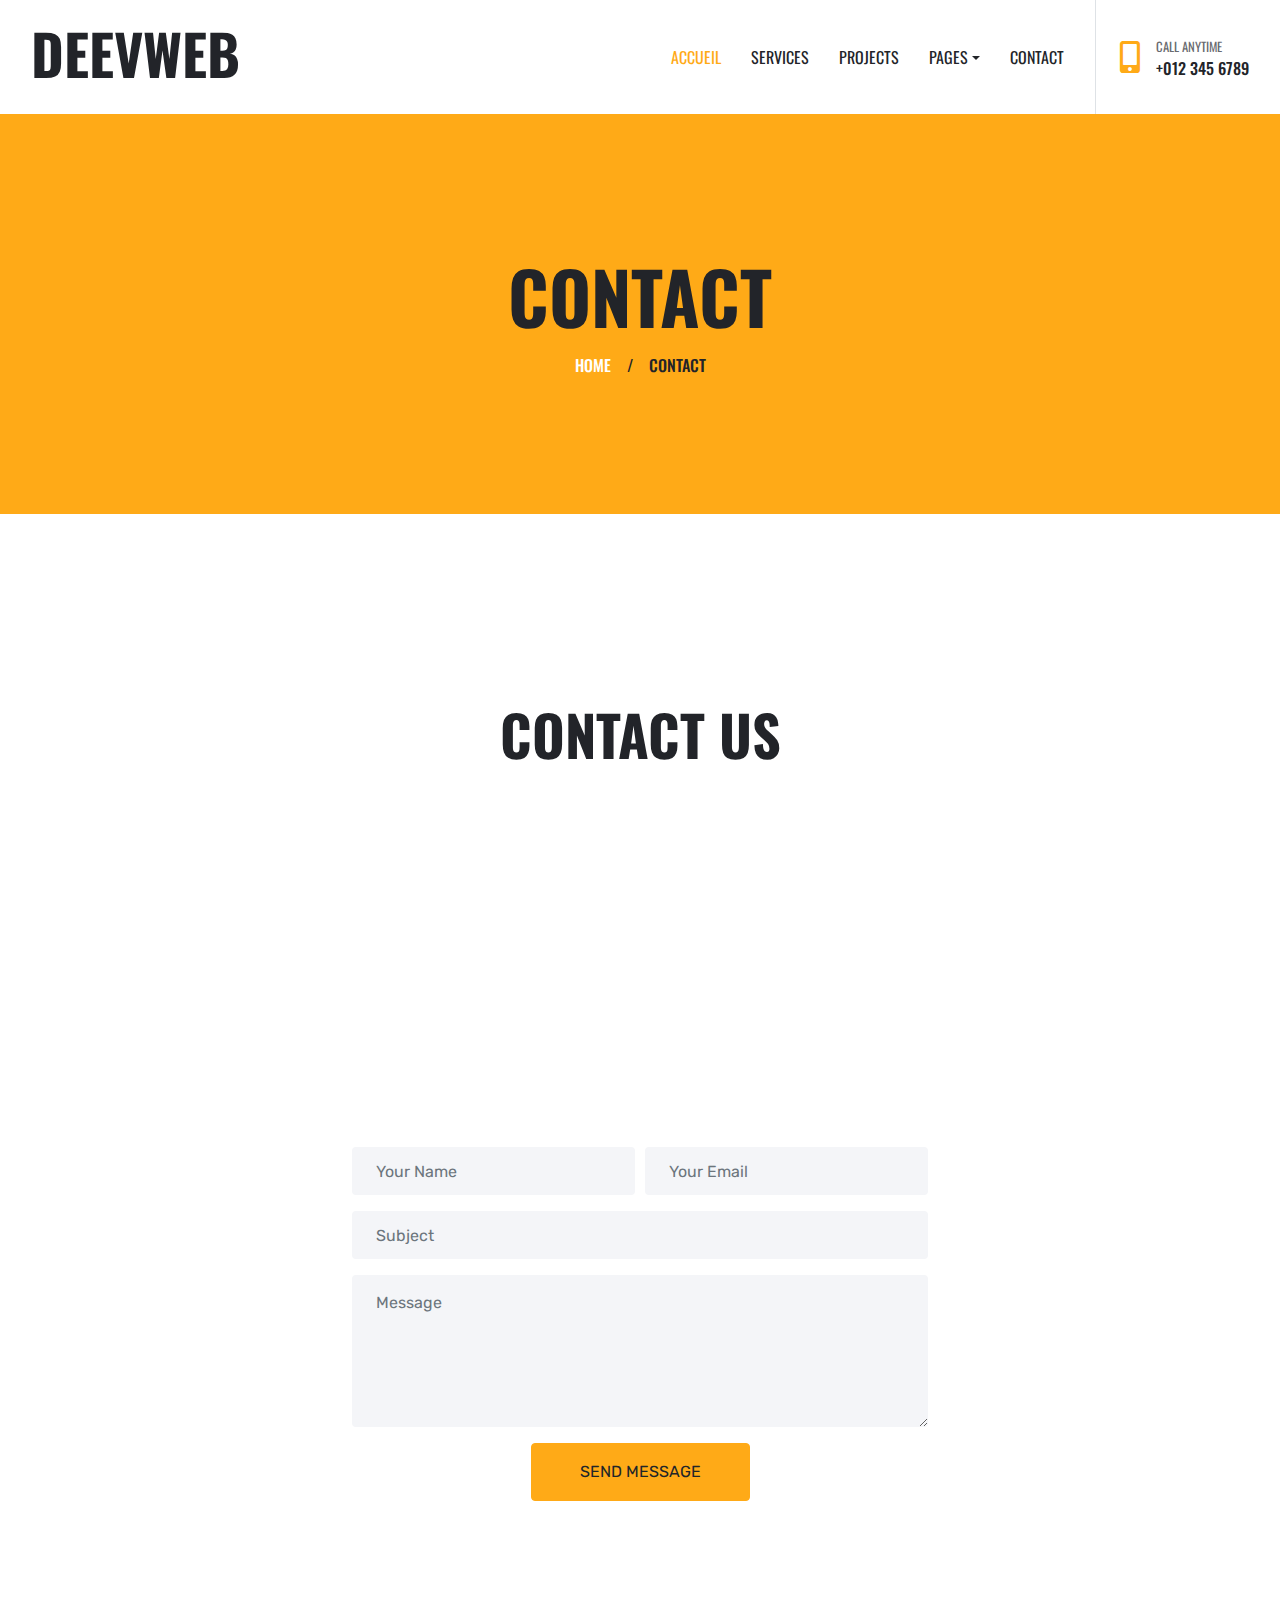
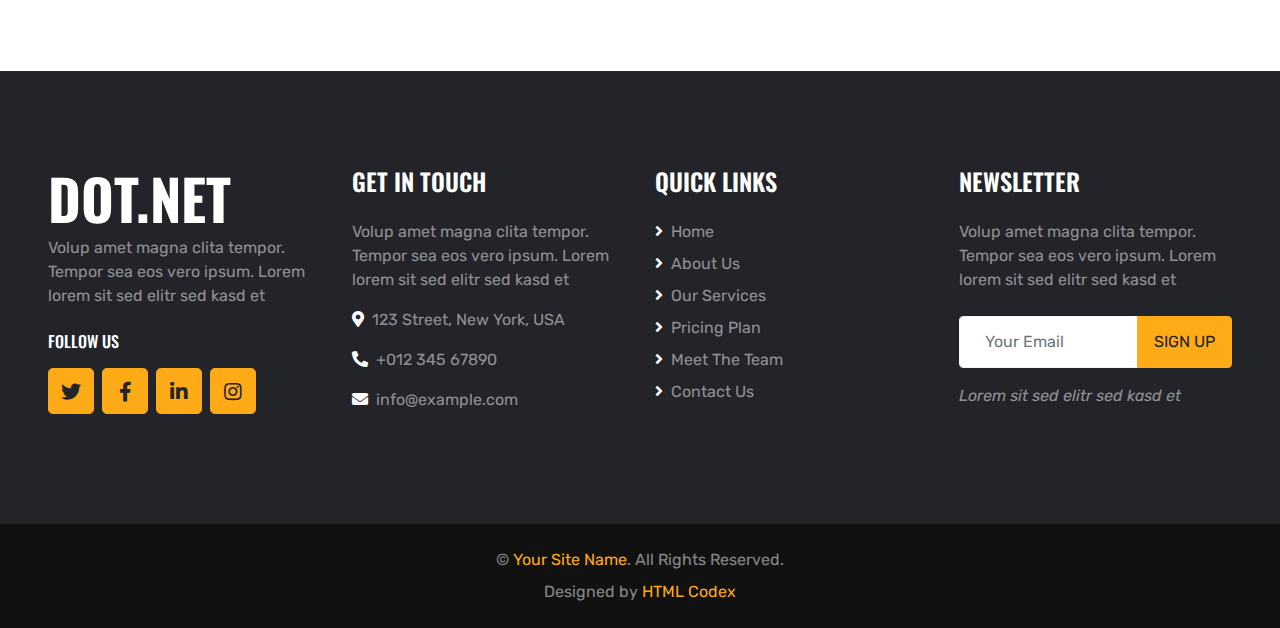
==== contact.html @ 38642a0d "first commit" ====
<!DOCTYPE html>
<html lang="en">

<head>
    <meta charset="utf-8">
    <title>DOT.NET - Digital Agency Website Template</title>
    <meta content="width=device-width, initial-scale=1.0" name="viewport">
    <meta content="Free HTML Templates" name="keywords">
    <meta content="Free HTML Templates" name="description">

    <!-- Favicon -->
    <link href="img/favicon.ico" rel="icon">

    <!-- Google Web Fonts -->
    <link rel="preconnect" href="https://fonts.gstatic.com">
    <link href="https://fonts.googleapis.com/css2?family=Oswald:wght@400;500;600;700&family=Rubik&display=swap" rel="stylesheet"> 

    <!-- Font Awesome -->
    <link href="https://cdnjs.cloudflare.com/ajax/libs/font-awesome/5.15.0/css/all.min.css" rel="stylesheet">

    <!-- Libraries Stylesheet -->
    <link href="lib/owlcarousel/assets/owl.carousel.min.css" rel="stylesheet">
    <link href="lib/lightbox/css/lightbox.min.css" rel="stylesheet">

    <!-- Customized Bootstrap Stylesheet -->
    <link href="css/style.css" rel="stylesheet">
</head>

<body>
    <!-- Navbar Start -->
    <div class="container-fluid bg-white position-relative">
        <nav class="navbar navbar-expand-lg bg-white navbar-light py-3 py-lg-0">
            <a href="index.html" class="navbar-brand text-secondary">
                <h1 class="display-4 text-uppercase">DEEVWEB</h1>
            </a>
            <button type="button" class="navbar-toggler" data-toggle="collapse" data-target="#navbarCollapse">
                <span class="navbar-toggler-icon"></span>
            </button>
            <div class="collapse navbar-collapse" id="navbarCollapse">
                <div class="navbar-nav ml-auto py-0 pr-3 border-right">
                    <a href="index.html" class="nav-item nav-link active">accueil</a>
                    <a href="service.html" class="nav-item nav-link">Services</a>
                    <a href="project.html" class="nav-item nav-link">Projects</a>
                    <div class="nav-item dropdown">
                        <a href="#" class="nav-link dropdown-toggle" data-toggle="dropdown">Pages</a>
                        <div class="dropdown-menu rounded-0 m-0">
                            <a href="team.html" class="dropdown-item">Meat The Team</a>
                            <a href="testimonial.html" class="dropdown-item">Testimonial</a>
                        </div>
                    </div>
                    <a href="contact.html" class="nav-item nav-link">Contact</a>
                </div>
                <div class="d-none d-lg-flex align-items-center pl-4">
                    <i class="fa fa-2x fa-mobile-alt text-primary mr-3"></i>
                    <div>
                        <h6 class="text-body text-uppercase mb-1"><small>Call Anytime</small></h6>
                        <h6 class="m-0">+012 345 6789</h6>
                    </div>
                </div>
            </div>
        </nav>
    </div>
    <!-- Navbar End -->


    <!-- Page Header Start -->
    <div class="page-header container-fluid bg-primary d-flex flex-column align-items-center justify-content-center">
        <h1 class="display-3 text-uppercase mb-3">Contact</h1>
        <div class="d-inline-flex text-white">
            <h6 class="text-uppercase m-0"><a class="text-white" href="">Home</a></h6>
            <h6 class="m-0 px-3">/</h6>
            <h6 class="text-uppercase m-0">Contact</h6>
        </div>
    </div>
    <!-- Page Header Start -->


    <!-- Contact Start -->
    <div class="container-fluid py-5 px-0">
        <h1 class="display-4 text-uppercase text-center mt-5 mb-5">Contact Us</h1>
        <div class="row mx-0">
            <div class="col-12 px-0" style="height: 500px;">
                <div class="position-relative h-100">
                    <iframe class="position-relative w-100 h-100"
                        src="https://www.google.com/maps/embed?pb=!1m18!1m12!1m3!1d3001156.4288297426!2d-78.01371936852176!3d42.72876761954724!2m3!1f0!2f0!3f0!3m2!1i1024!2i768!4f13.1!3m3!1m2!1s0x4ccc4bf0f123a5a9%3A0xddcfc6c1de189567!2sNew%20York%2C%20USA!5e0!3m2!1sen!2sbd!4v1603794290143!5m2!1sen!2sbd"
                        frameborder="0" style="border:0;" allowfullscreen="" aria-hidden="false"
                        tabindex="0"></iframe>
                </div>
            </div>
        </div>
        <div class="row mx-0 justify-content-center" style="margin-top: -200px;">
            <div class="col-lg-6 col-md-8 col-sm-10 px-0">
                <div class="contact-form bg-white rounded p-5">
                    <div id="success"></div>
                    <form name="sentMessage" id="contactForm" novalidate="novalidate">
                        <div class="form-row">
                            <div class="col-md-6">
                                <div class="control-group">
                                    <input type="text" class="form-control bg-light border-0 p-4" id="name" placeholder="Your Name" required="required" data-validation-required-message="Please enter your name" />
                                    <p class="help-block text-danger"></p>
                                </div>
                            </div>
                            <div class="col-md-6">
                                <div class="control-group">
                                    <input type="email" class="form-control bg-light border-0 p-4" id="email" placeholder="Your Email" required="required" data-validation-required-message="Please enter your email" />
                                    <p class="help-block text-danger"></p>
                                </div>
                            </div>
                        </div>
                        <div class="control-group">
                            <input type="text" class="form-control bg-light border-0 p-4" id="subject" placeholder="Subject" required="required" data-validation-required-message="Please enter a subject" />
                            <p class="help-block text-danger"></p>
                        </div>
                        <div class="control-group">
                            <textarea class="form-control bg-light border-0 py-3 px-4" rows="5" id="message" placeholder="Message" required="required" data-validation-required-message="Please enter your message"></textarea>
                            <p class="help-block text-danger"></p>
                        </div>
                        <div class="text-center">
                            <button class="btn btn-primary text-uppercase py-3 px-5" type="submit" id="sendMessageButton">Send Message</button>
                        </div>
                    </form>
                </div>
            </div>
        </div>
    </div>
    <!-- Contact End -->


    <!-- Footer Start -->
    <div class="container-fluid bg-dark text-white-50 py-5 px-sm-3 px-md-5" style="margin-top: 90px;">
        <div class="row pt-5">
            <div class="col-lg-3 col-md-6 mb-5">
                <a href="index.html" class="navbar-brand">
                    <h1 class="m-0 mt-n2 text-white display-4">DOT.NET</h1>
                </a>
                <p>Volup amet magna clita tempor. Tempor sea eos vero ipsum. Lorem lorem sit sed elitr sed kasd et</p>
                <h6 class="text-uppercase text-white py-2">Follow Us</h6>
                <div class="d-flex justify-content-start">
                    <a class="btn btn-lg btn-primary btn-lg-square mr-2" href="#"><i class="fab fa-twitter"></i></a>
                    <a class="btn btn-lg btn-primary btn-lg-square mr-2" href="#"><i class="fab fa-facebook-f"></i></a>
                    <a class="btn btn-lg btn-primary btn-lg-square mr-2" href="#"><i class="fab fa-linkedin-in"></i></a>
                    <a class="btn btn-lg btn-primary btn-lg-square" href="#"><i class="fab fa-instagram"></i></a>
                </div>
            </div>
            <div class="col-lg-3 col-md-6 mb-5">
                <h4 class="text-uppercase text-white mb-4">Get In Touch</h4>
                <p>Volup amet magna clita tempor. Tempor sea eos vero ipsum. Lorem lorem sit sed elitr sed kasd et</p>
                <p><i class="fa fa-map-marker-alt text-white mr-2"></i>123 Street, New York, USA</p>
                <p><i class="fa fa-phone-alt text-white mr-2"></i>+012 345 67890</p>
                <p><i class="fa fa-envelope text-white mr-2"></i>info@example.com</p>
            </div>
            <div class="col-lg-3 col-md-6 mb-5">
                <h4 class="text-uppercase text-white mb-4">Quick Links</h4>
                <div class="d-flex flex-column justify-content-start">
                    <a class="text-white-50 mb-2" href="#"><i class="fa fa-angle-right text-white mr-2"></i>Home</a>
                    <a class="text-white-50 mb-2" href="#"><i class="fa fa-angle-right text-white mr-2"></i>About Us</a>
                    <a class="text-white-50 mb-2" href="#"><i class="fa fa-angle-right text-white mr-2"></i>Our Services</a>
                    <a class="text-white-50 mb-2" href="#"><i class="fa fa-angle-right text-white mr-2"></i>Pricing Plan</a>
                    <a class="text-white-50 mb-2" href="#"><i class="fa fa-angle-right text-white mr-2"></i>Meet The Team</a>
                    <a class="text-white-50" href="#"><i class="fa fa-angle-right text-white mr-2"></i>Contact Us</a>
                </div>
            </div>
            <div class="col-lg-3 col-md-6 mb-5">
                <h4 class="text-uppercase text-white mb-4">Newsletter</h4>
                <p class="mb-4">Volup amet magna clita tempor. Tempor sea eos vero ipsum. Lorem lorem sit sed elitr sed kasd et</p>
                <div class="w-100 mb-3">
                    <div class="input-group">
                        <input type="text" class="form-control border-light" style="padding: 25px;" placeholder="Your Email">
                        <div class="input-group-append">
                            <button class="btn btn-primary text-uppercase px-3">Sign Up</button>
                        </div>
                    </div>
                </div>
                <i>Lorem sit sed elitr sed kasd et</i>
            </div>
        </div>
    </div>
    <div class="container-fluid py-4 px-sm-3 px-md-5" style="background: #111111;">
        <p class="mb-2 text-center text-white-50">&copy; <a href="#">Your Site Name</a>. All Rights Reserved.</p>
        <p class="m-0 text-center text-white-50">Designed by <a href="https://htmlcodex.com">HTML Codex</a></p>
    </div>
    <!-- Footer End -->


    <!-- Back to Top -->
    <a href="#" class="btn btn-lg btn-primary btn-lg-square back-to-top"><i class="fa fa-angle-up"></i></a>


    <!-- JavaScript Libraries -->
    <script src="https://code.jquery.com/jquery-3.4.1.min.js"></script>
    <script src="https://stackpath.bootstrapcdn.com/bootstrap/4.4.1/js/bootstrap.bundle.min.js"></script>
    <script src="lib/easing/easing.min.js"></script>
    <script src="lib/waypoints/waypoints.min.js"></script>
    <script src="lib/owlcarousel/owl.carousel.min.js"></script>
    <script src="lib/isotope/isotope.pkgd.min.js"></script>
    <script src="lib/lightbox/js/lightbox.min.js"></script>

    <!-- Contact Javascript File -->
    <script src="mail/jqBootstrapValidation.min.js"></script>
    <script src="mail/contact.js"></script>

    <!-- Template Javascript -->
    <script src="js/main.js"></script>
</body>

</html>
---- css/style.css ----
/******* Bootstrap Theming ********/
/*!
 * Bootstrap v4.5.3 (https://getbootstrap.com/)
 * Copyright 2011-2020 The Bootstrap Authors
 * Copyright 2011-2020 Twitter, Inc.
 * Licensed under MIT (https://github.com/twbs/bootstrap/blob/main/LICENSE)
 */
:root {
  --blue: #007bff;
  --indigo: #6610f2;
  --purple: #6f42c1;
  --pink: #e83e8c;
  --red: #dc3545;
  --orange: #fd7e14;
  --yellow: #ffc107;
  --green: #28a745;
  --teal: #20c997;
  --cyan: #17a2b8;
  --white: #fff;
  --gray: #6c757d;
  --gray-dark: #343a40;
  --primary: #FFAA17;
  --secondary: #BDBDBF;
  --success: #28a745;
  --info: #17a2b8;
  --warning: #ffc107;
  --danger: #dc3545;
  --light: #F4F5F8;
  --dark: #222429;
  --breakpoint-xs: 0;
  --breakpoint-sm: 576px;
  --breakpoint-md: 768px;
  --breakpoint-lg: 992px;
  --breakpoint-xl: 1200px;
  --font-family-sans-serif: "Rubik", sans-serif;
  --font-family-monospace: SFMono-Regular, Menlo, Monaco, Consolas, "Liberation Mono", "Courier New", monospace;
}

*,
*::before,
*::after {
  box-sizing: border-box;
}

html {
  font-family: sans-serif;
  line-height: 1.15;
  -webkit-text-size-adjust: 100%;
  -webkit-tap-highlight-color: rgba(0, 0, 0, 0);
}

article, aside, figcaption, figure, footer, header, hgroup, main, nav, section {
  display: block;
}

body {
  margin: 0;
  font-family: "Rubik", sans-serif;
  font-size: 1rem;
  font-weight: 400;
  line-height: 1.5;
  color: #686A6F;
  text-align: left;
  background-color: #fff;
}

[tabindex="-1"]:focus:not(:focus-visible) {
  outline: 0 !important;
}

hr {
  box-sizing: content-box;
  height: 0;
  overflow: visible;
}

h1, h2, h3, h4, h5, h6 {
  margin-top: 0;
  margin-bottom: 0.5rem;
}

p {
  margin-top: 0;
  margin-bottom: 1rem;
}

abbr[title],
abbr[data-original-title] {
  text-decoration: underline;
  text-decoration: underline dotted;
  cursor: help;
  border-bottom: 0;
  text-decoration-skip-ink: none;
}

address {
  margin-bottom: 1rem;
  font-style: normal;
  line-height: inherit;
}

ol,
ul,
dl {
  margin-top: 0;
  margin-bottom: 1rem;
}

ol ol,
ul ul,
ol ul,
ul ol {
  margin-bottom: 0;
}

dt {
  font-weight: 700;
}

dd {
  margin-bottom: .5rem;
  margin-left: 0;
}

blockquote {
  margin: 0 0 1rem;
}

b,
strong {
  font-weight: bolder;
}

small {
  font-size: 80%;
}

sub,
sup {
  position: relative;
  font-size: 75%;
  line-height: 0;
  vertical-align: baseline;
}

sub {
  bottom: -.25em;
}

sup {
  top: -.5em;
}

a {
  color: #FFAA17;
  text-decoration: none;
  background-color: transparent;
}

a:hover {
  color: #ca8000;
  text-decoration: underline;
}

a:not([href]):not([class]) {
  color: inherit;
  text-decoration: none;
}

a:not([href]):not([class]):hover {
  color: inherit;
  text-decoration: none;
}

pre,
code,
kbd,
samp {
  font-family: SFMono-Regular, Menlo, Monaco, Consolas, "Liberation Mono", "Courier New", monospace;
  font-size: 1em;
}

pre {
  margin-top: 0;
  margin-bottom: 1rem;
  overflow: auto;
  -ms-overflow-style: scrollbar;
}

figure {
  margin: 0 0 1rem;
}

img {
  vertical-align: middle;
  border-style: none;
}

svg {
  overflow: hidden;
  vertical-align: middle;
}

table {
  border-collapse: collapse;
}

caption {
  padding-top: 0.75rem;
  padding-bottom: 0.75rem;
  color: #6c757d;
  text-align: left;
  caption-side: bottom;
}

th {
  text-align: inherit;
  text-align: -webkit-match-parent;
}

label {
  display: inline-block;
  margin-bottom: 0.5rem;
}

button {
  border-radius: 0;
}

button:focus {
  outline: 1px dotted;
  outline: 5px auto -webkit-focus-ring-color;
}

input,
button,
select,
optgroup,
textarea {
  margin: 0;
  font-family: inherit;
  font-size: inherit;
  line-height: inherit;
}

button,
input {
  overflow: visible;
}

button,
select {
  text-transform: none;
}

[role="button"] {
  cursor: pointer;
}

select {
  word-wrap: normal;
}

button,
[type="button"],
[type="reset"],
[type="submit"] {
  -webkit-appearance: button;
}

button:not(:disabled),
[type="button"]:not(:disabled),
[type="reset"]:not(:disabled),
[type="submit"]:not(:disabled) {
  cursor: pointer;
}

button::-moz-focus-inner,
[type="button"]::-moz-focus-inner,
[type="reset"]::-moz-focus-inner,
[type="submit"]::-moz-focus-inner {
  padding: 0;
  border-style: none;
}

input[type="radio"],
input[type="checkbox"] {
  box-sizing: border-box;
  padding: 0;
}

textarea {
  overflow: auto;
  resize: vertical;
}

fieldset {
  min-width: 0;
  padding: 0;
  margin: 0;
  border: 0;
}

legend {
  display: block;
  width: 100%;
  max-width: 100%;
  padding: 0;
  margin-bottom: .5rem;
  font-size: 1.5rem;
  line-height: inherit;
  color: inherit;
  white-space: normal;
}

@media (max-width: 1200px) {
  legend {
    font-size: calc(1.275rem + 0.3vw) ;
  }
}

progress {
  vertical-align: baseline;
}

[type="number"]::-webkit-inner-spin-button,
[type="number"]::-webkit-outer-spin-button {
  height: auto;
}

[type="search"] {
  outline-offset: -2px;
  -webkit-appearance: none;
}

[type="search"]::-webkit-search-decoration {
  -webkit-appearance: none;
}

::-webkit-file-upload-button {
  font: inherit;
  -webkit-appearance: button;
}

output {
  display: inline-block;
}

summary {
  display: list-item;
  cursor: pointer;
}

template {
  display: none;
}

[hidden] {
  display: none !important;
}

h1, h2, h3, h4, h5, h6,
.h1, .h2, .h3, .h4, .h5, .h6 {
  margin-bottom: 0.5rem;
  font-family: "Oswald", sans-serif;
  font-weight: 500;
  line-height: 1.2;
  color: #222429;
}

h1, .h1 {
  font-size: 2.5rem;
}

@media (max-width: 1200px) {
  h1, .h1 {
    font-size: calc(1.375rem + 1.5vw) ;
  }
}

h2, .h2 {
  font-size: 2rem;
}

@media (max-width: 1200px) {
  h2, .h2 {
    font-size: calc(1.325rem + 0.9vw) ;
  }
}

h3, .h3 {
  font-size: 1.75rem;
}

@media (max-width: 1200px) {
  h3, .h3 {
    font-size: calc(1.3rem + 0.6vw) ;
  }
}

h4, .h4 {
  font-size: 1.5rem;
}

@media (max-width: 1200px) {
  h4, .h4 {
    font-size: calc(1.275rem + 0.3vw) ;
  }
}

h5, .h5 {
  font-size: 1.25rem;
}

h6, .h6 {
  font-size: 1rem;
}

.lead {
  font-size: 1.25rem;
  font-weight: 300;
}

.display-1 {
  font-size: 6rem;
  font-weight: 300;
  line-height: 1.2;
}

@media (max-width: 1200px) {
  .display-1 {
    font-size: calc(1.725rem + 5.7vw) ;
  }
}

.display-2 {
  font-size: 5.5rem;
  font-weight: 300;
  line-height: 1.2;
}

@media (max-width: 1200px) {
  .display-2 {
    font-size: calc(1.675rem + 5.1vw) ;
  }
}

.display-3 {
  font-size: 4.5rem;
  font-weight: 300;
  line-height: 1.2;
}

@media (max-width: 1200px) {
  .display-3 {
    font-size: calc(1.575rem + 3.9vw) ;
  }
}

.display-4 {
  font-size: 3.5rem;
  font-weight: 300;
  line-height: 1.2;
}

@media (max-width: 1200px) {
  .display-4 {
    font-size: calc(1.475rem + 2.7vw) ;
  }
}

hr {
  margin-top: 1rem;
  margin-bottom: 1rem;
  border: 0;
  border-top: 1px solid rgba(0, 0, 0, 0.1);
}

small,
.small {
  font-size: 80%;
  font-weight: 400;
}

mark,
.mark {
  padding: 0.2em;
  background-color: #fcf8e3;
}

.list-unstyled {
  padding-left: 0;
  list-style: none;
}

.list-inline {
  padding-left: 0;
  list-style: none;
}

.list-inline-item {
  display: inline-block;
}

.list-inline-item:not(:last-child) {
  margin-right: 0.5rem;
}

.initialism {
  font-size: 90%;
  text-transform: uppercase;
}

.blockquote {
  margin-bottom: 1rem;
  font-size: 1.25rem;
}

.blockquote-footer {
  display: block;
  font-size: 80%;
  color: #6c757d;
}

.blockquote-footer::before {
  content: "\2014\00A0";
}

.img-fluid {
  max-width: 100%;
  height: auto;
}

.img-thumbnail {
  padding: 0.25rem;
  background-color: #fff;
  border: 1px solid #dee2e6;
  border-radius: 0.25rem;
  max-width: 100%;
  height: auto;
}

.figure {
  display: inline-block;
}

.figure-img {
  margin-bottom: 0.5rem;
  line-height: 1;
}

.figure-caption {
  font-size: 90%;
  color: #6c757d;
}

code {
  font-size: 87.5%;
  color: #e83e8c;
  word-wrap: break-word;
}

a > code {
  color: inherit;
}

kbd {
  padding: 0.2rem 0.4rem;
  font-size: 87.5%;
  color: #fff;
  background-color: #212529;
  border-radius: 0.2rem;
}

kbd kbd {
  padding: 0;
  font-size: 100%;
  font-weight: 700;
}

pre {
  display: block;
  font-size: 87.5%;
  color: #212529;
}

pre code {
  font-size: inherit;
  color: inherit;
  word-break: normal;
}

.pre-scrollable {
  max-height: 340px;
  overflow-y: scroll;
}

.container,
.container-fluid,
.container-sm,
.container-md,
.container-lg,
.container-xl {
  width: 100%;
  padding-right: 15px;
  padding-left: 15px;
  margin-right: auto;
  margin-left: auto;
}

@media (min-width: 576px) {
  .container, .container-sm {
    max-width: 540px;
  }
}

@media (min-width: 768px) {
  .container, .container-sm, .container-md {
    max-width: 720px;
  }
}

@media (min-width: 992px) {
  .container, .container-sm, .container-md, .container-lg {
    max-width: 960px;
  }
}

@media (min-width: 1200px) {
  .container, .container-sm, .container-md, .container-lg, .container-xl {
    max-width: 1140px;
  }
}

.row {
  display: flex;
  flex-wrap: wrap;
  justify-content: space-around;
  margin-right: -15px;
  margin-left: -15px;
}

.no-gutters {
  margin-right: 0;
  margin-left: 0;
}

.no-gutters > .col,
.no-gutters > [class*="col-"] {
  padding-right: 0;
  padding-left: 0;
}

.col-1, .col-2, .col-3, .col-4, .col-5, .col-6, .col-7, .col-8, .col-9, .col-10, .col-11, .col-12, .col,
.col-auto, .col-sm-1, .col-sm-2, .col-sm-3, .col-sm-4, .col-sm-5, .col-sm-6, .col-sm-7, .col-sm-8, .col-sm-9, .col-sm-10, .col-sm-11, .col-sm-12, .col-sm,
.col-sm-auto, .col-md-1, .col-md-2, .col-md-3, .col-md-4, .col-md-5, .col-md-6, .col-md-7, .col-md-8, .col-md-9, .col-md-10, .col-md-11, .col-md-12, .col-md,
.col-md-auto, .col-lg-1, .col-lg-2, .col-lg-3, .col-lg-4, .col-lg-5, .col-lg-6, .col-lg-7, .col-lg-8, .col-lg-9, .col-lg-10, .col-lg-11, .col-lg-12, .col-lg,
.col-lg-auto, .col-xl-1, .col-xl-2, .col-xl-3, .col-xl-4, .col-xl-5, .col-xl-6, .col-xl-7, .col-xl-8, .col-xl-9, .col-xl-10, .col-xl-11, .col-xl-12, .col-xl,
.col-xl-auto {
  position: relative;
  width: 100%;
  padding-right: 15px;
  padding-left: 15px;
}

.col {
  flex-basis: 0;
  flex-grow: 1;
  max-width: 100%;
}

.row-cols-1 > * {
  flex: 0 0 100%;
  max-width: 100%;
}

.row-cols-2 > * {
  flex: 0 0 50%;
  max-width: 50%;
}

.row-cols-3 > * {
  flex: 0 0 33.33333%;
  max-width: 33.33333%;
}

.row-cols-4 > * {
  flex: 0 0 25%;
  max-width: 25%;
}

.row-cols-5 > * {
  flex: 0 0 20%;
  max-width: 20%;
}

.row-cols-6 > * {
  flex: 0 0 16.66667%;
  max-width: 16.66667%;
}

.col-auto {
  flex: 0 0 auto;
  width: auto;
  max-width: 100%;
}

.col-1 {
  flex: 0 0 8.33333%;
  max-width: 8.33333%;
}

.col-2 {
  flex: 0 0 16.66667%;
  max-width: 16.66667%;
}

.col-3 {
  flex: 0 0 25%;
  max-width: 25%;
}

.col-4 {
  flex: 0 0 33.33333%;
  max-width: 33.33333%;
}

.col-5 {
  flex: 0 0 41.66667%;
  max-width: 41.66667%;
}

.col-6 {
  flex: 0 0 50%;
  max-width: 50%;
}

.col-7 {
  flex: 0 0 58.33333%;
  max-width: 58.33333%;
}

.col-8 {
  flex: 0 0 66.66667%;
  max-width: 66.66667%;
}

.col-9 {
  flex: 0 0 75%;
  max-width: 75%;
}

.col-10 {
  flex: 0 0 83.33333%;
  max-width: 83.33333%;
}

.col-11 {
  flex: 0 0 91.66667%;
  max-width: 91.66667%;
}

.col-12 {
  flex: 0 0 100%;
  max-width: 100%;
}

.order-first {
  order: -1;
}

.order-last {
  order: 13;
}

.order-0 {
  order: 0;
}

.order-1 {
  order: 1;
}

.order-2 {
  order: 2;
}

.order-3 {
  order: 3;
}

.order-4 {
  order: 4;
}

.order-5 {
  order: 5;
}

.order-6 {
  order: 6;
}

.order-7 {
  order: 7;
}

.order-8 {
  order: 8;
}

.order-9 {
  order: 9;
}

.order-10 {
  order: 10;
}

.order-11 {
  order: 11;
}

.order-12 {
  order: 12;
}

.offset-1 {
  margin-left: 8.33333%;
}

.offset-2 {
  margin-left: 16.66667%;
}

.offset-3 {
  margin-left: 25%;
}

.offset-4 {
  margin-left: 33.33333%;
}

.offset-5 {
  margin-left: 41.66667%;
}

.offset-6 {
  margin-left: 50%;
}

.offset-7 {
  margin-left: 58.33333%;
}

.offset-8 {
  margin-left: 66.66667%;
}

.offset-9 {
  margin-left: 75%;
}

.offset-10 {
  margin-left: 83.33333%;
}

.offset-11 {
  margin-left: 91.66667%;
}

@media (min-width: 576px) {
  .col-sm {
    flex-basis: 0;
    flex-grow: 1;
    max-width: 100%;
  }
  .row-cols-sm-1 > * {
    flex: 0 0 100%;
    max-width: 100%;
  }
  .row-cols-sm-2 > * {
    flex: 0 0 50%;
    max-width: 50%;
  }
  .row-cols-sm-3 > * {
    flex: 0 0 33.33333%;
    max-width: 33.33333%;
  }
  .row-cols-sm-4 > * {
    flex: 0 0 25%;
    max-width: 25%;
  }
  .row-cols-sm-5 > * {
    flex: 0 0 20%;
    max-width: 20%;
  }
  .row-cols-sm-6 > * {
    flex: 0 0 16.66667%;
    max-width: 16.66667%;
  }
  .col-sm-auto {
    flex: 0 0 auto;
    width: auto;
    max-width: 100%;
  }
  .col-sm-1 {
    flex: 0 0 8.33333%;
    max-width: 8.33333%;
  }
  .col-sm-2 {
    flex: 0 0 16.66667%;
    max-width: 16.66667%;
  }
  .col-sm-3 {
    flex: 0 0 25%;
    max-width: 25%;
  }
  .col-sm-4 {
    flex: 0 0 33.33333%;
    max-width: 33.33333%;
  }
  .col-sm-5 {
    flex: 0 0 41.66667%;
    max-width: 41.66667%;
  }
  .col-sm-6 {
    flex: 0 0 50%;
    max-width: 50%;
  }
  .col-sm-7 {
    flex: 0 0 58.33333%;
    max-width: 58.33333%;
  }
  .col-sm-8 {
    flex: 0 0 66.66667%;
    max-width: 66.66667%;
  }
  .col-sm-9 {
    flex: 0 0 75%;
    max-width: 75%;
  }
  .col-sm-10 {
    flex: 0 0 83.33333%;
    max-width: 83.33333%;
  }
  .col-sm-11 {
    flex: 0 0 91.66667%;
    max-width: 91.66667%;
  }
  .col-sm-12 {
    flex: 0 0 100%;
    max-width: 100%;
  }
  .order-sm-first {
    order: -1;
  }
  .order-sm-last {
    order: 13;
  }
  .order-sm-0 {
    order: 0;
  }
  .order-sm-1 {
    order: 1;
  }
  .order-sm-2 {
    order: 2;
  }
  .order-sm-3 {
    order: 3;
  }
  .order-sm-4 {
    order: 4;
  }
  .order-sm-5 {
    order: 5;
  }
  .order-sm-6 {
    order: 6;
  }
  .order-sm-7 {
    order: 7;
  }
  .order-sm-8 {
    order: 8;
  }
  .order-sm-9 {
    order: 9;
  }
  .order-sm-10 {
    order: 10;
  }
  .order-sm-11 {
    order: 11;
  }
  .order-sm-12 {
    order: 12;
  }
  .offset-sm-0 {
    margin-left: 0;
  }
  .offset-sm-1 {
    margin-left: 8.33333%;
  }
  .offset-sm-2 {
    margin-left: 16.66667%;
  }
  .offset-sm-3 {
    margin-left: 25%;
  }
  .offset-sm-4 {
    margin-left: 33.33333%;
  }
  .offset-sm-5 {
    margin-left: 41.66667%;
  }
  .offset-sm-6 {
    margin-left: 50%;
  }
  .offset-sm-7 {
    margin-left: 58.33333%;
  }
  .offset-sm-8 {
    margin-left: 66.66667%;
  }
  .offset-sm-9 {
    margin-left: 75%;
  }
  .offset-sm-10 {
    margin-left: 83.33333%;
  }
  .offset-sm-11 {
    margin-left: 91.66667%;
  }
}

@media (min-width: 768px) {
  .col-md {
    flex-basis: 0;
    flex-grow: 1;
    max-width: 100%;
  }
  .row-cols-md-1 > * {
    flex: 0 0 100%;
    max-width: 100%;
  }
  .row-cols-md-2 > * {
    flex: 0 0 50%;
    max-width: 50%;
  }
  .row-cols-md-3 > * {
    flex: 0 0 33.33333%;
    max-width: 33.33333%;
  }
  .row-cols-md-4 > * {
    flex: 0 0 25%;
    max-width: 25%;
  }
  .row-cols-md-5 > * {
    flex: 0 0 20%;
    max-width: 20%;
  }
  .row-cols-md-6 > * {
    flex: 0 0 16.66667%;
    max-width: 16.66667%;
  }
  .col-md-auto {
    flex: 0 0 auto;
    width: auto;
    max-width: 100%;
  }
  .col-md-1 {
    flex: 0 0 8.33333%;
    max-width: 8.33333%;
  }
  .col-md-2 {
    flex: 0 0 16.66667%;
    max-width: 16.66667%;
  }
  .col-md-3 {
    flex: 0 0 25%;
    max-width: 25%;
  }
  .col-md-4 {
    flex: 0 0 33.33333%;
    max-width: 33.33333%;
  }
  .col-md-5 {
    flex: 0 0 41.66667%;
    max-width: 41.66667%;
  }
  .col-md-6 {
    flex: 0 0 50%;
    max-width: 50%;
  }
  .col-md-7 {
    flex: 0 0 58.33333%;
    max-width: 58.33333%;
  }
  .col-md-8 {
    flex: 0 0 66.66667%;
    max-width: 66.66667%;
  }
  .col-md-9 {
    flex: 0 0 75%;
    max-width: 75%;
  }
  .col-md-10 {
    flex: 0 0 83.33333%;
    max-width: 83.33333%;
  }
  .col-md-11 {
    flex: 0 0 91.66667%;
    max-width: 91.66667%;
  }
  .col-md-12 {
    flex: 0 0 100%;
    max-width: 100%;
  }
  .order-md-first {
    order: -1;
  }
  .order-md-last {
    order: 13;
  }
  .order-md-0 {
    order: 0;
  }
  .order-md-1 {
    order: 1;
  }
  .order-md-2 {
    order: 2;
  }
  .order-md-3 {
    order: 3;
  }
  .order-md-4 {
    order: 4;
  }
  .order-md-5 {
    order: 5;
  }
  .order-md-6 {
    order: 6;
  }
  .order-md-7 {
    order: 7;
  }
  .order-md-8 {
    order: 8;
  }
  .order-md-9 {
    order: 9;
  }
  .order-md-10 {
    order: 10;
  }
  .order-md-11 {
    order: 11;
  }
  .order-md-12 {
    order: 12;
  }
  .offset-md-0 {
    margin-left: 0;
  }
  .offset-md-1 {
    margin-left: 8.33333%;
  }
  .offset-md-2 {
    margin-left: 16.66667%;
  }
  .offset-md-3 {
    margin-left: 25%;
  }
  .offset-md-4 {
    margin-left: 33.33333%;
  }
  .offset-md-5 {
    margin-left: 41.66667%;
  }
  .offset-md-6 {
    margin-left: 50%;
  }
  .offset-md-7 {
    margin-left: 58.33333%;
  }
  .offset-md-8 {
    margin-left: 66.66667%;
  }
  .offset-md-9 {
    margin-left: 75%;
  }
  .offset-md-10 {
    margin-left: 83.33333%;
  }
  .offset-md-11 {
    margin-left: 91.66667%;
  }
}

@media (min-width: 992px) {
  .col-lg {
    flex-basis: 0;
    flex-grow: 1;
    max-width: 100%;
  }
  .row-cols-lg-1 > * {
    flex: 0 0 100%;
    max-width: 100%;
  }
  .row-cols-lg-2 > * {
    flex: 0 0 50%;
    max-width: 50%;
  }
  .row-cols-lg-3 > * {
    flex: 0 0 33.33333%;
    max-width: 33.33333%;
  }
  .row-cols-lg-4 > * {
    flex: 0 0 25%;
    max-width: 25%;
  }
  .row-cols-lg-5 > * {
    flex: 0 0 20%;
    max-width: 20%;
  }
  .row-cols-lg-6 > * {
    flex: 0 0 16.66667%;
    max-width: 16.66667%;
  }
  .col-lg-auto {
    flex: 0 0 auto;
    width: auto;
    max-width: 100%;
  }
  .col-lg-1 {
    flex: 0 0 8.33333%;
    max-width: 8.33333%;
  }
  .col-lg-2 {
    flex: 0 0 16.66667%;
    max-width: 16.66667%;
  }
  .col-lg-3 {
    flex: 0 0 25%;
    max-width: 25%;
  }
  .col-lg-4 {
    flex: 0 0 33.33333%;
    max-width: 33.33333%;
  }
  .col-lg-5 {
    flex: 0 0 41.66667%;
    max-width: 41.66667%;
  }
  .col-lg-6 {
    flex: 0 0 50%;
    max-width: 50%;
  }
  .col-lg-7 {
    flex: 0 0 58.33333%;
    max-width: 58.33333%;
  }
  .col-lg-8 {
    flex: 0 0 66.66667%;
    max-width: 66.66667%;
  }
  .col-lg-9 {
    flex: 0 0 75%;
    max-width: 75%;
  }
  .col-lg-10 {
    flex: 0 0 83.33333%;
    max-width: 83.33333%;
  }
  .col-lg-11 {
    flex: 0 0 91.66667%;
    max-width: 91.66667%;
  }
  .col-lg-12 {
    flex: 0 0 100%;
    max-width: 100%;
  }
  .order-lg-first {
    order: -1;
  }
  .order-lg-last {
    order: 13;
  }
  .order-lg-0 {
    order: 0;
  }
  .order-lg-1 {
    order: 1;
  }
  .order-lg-2 {
    order: 2;
  }
  .order-lg-3 {
    order: 3;
  }
  .order-lg-4 {
    order: 4;
  }
  .order-lg-5 {
    order: 5;
  }
  .order-lg-6 {
    order: 6;
  }
  .order-lg-7 {
    order: 7;
  }
  .order-lg-8 {
    order: 8;
  }
  .order-lg-9 {
    order: 9;
  }
  .order-lg-10 {
    order: 10;
  }
  .order-lg-11 {
    order: 11;
  }
  .order-lg-12 {
    order: 12;
  }
  .offset-lg-0 {
    margin-left: 0;
  }
  .offset-lg-1 {
    margin-left: 8.33333%;
  }
  .offset-lg-2 {
    margin-left: 16.66667%;
  }
  .offset-lg-3 {
    margin-left: 25%;
  }
  .offset-lg-4 {
    margin-left: 33.33333%;
  }
  .offset-lg-5 {
    margin-left: 41.66667%;
  }
  .offset-lg-6 {
    margin-left: 50%;
  }
  .offset-lg-7 {
    margin-left: 58.33333%;
  }
  .offset-lg-8 {
    margin-left: 66.66667%;
  }
  .offset-lg-9 {
    margin-left: 75%;
  }
  .offset-lg-10 {
    margin-left: 83.33333%;
  }
  .offset-lg-11 {
    margin-left: 91.66667%;
  }
}

@media (min-width: 1200px) {
  .col-xl {
    flex-basis: 0;
    flex-grow: 1;
    max-width: 100%;
  }
  .row-cols-xl-1 > * {
    flex: 0 0 100%;
    max-width: 100%;
  }
  .row-cols-xl-2 > * {
    flex: 0 0 50%;
    max-width: 50%;
  }
  .row-cols-xl-3 > * {
    flex: 0 0 33.33333%;
    max-width: 33.33333%;
  }
  .row-cols-xl-4 > * {
    flex: 0 0 25%;
    max-width: 25%;
  }
  .row-cols-xl-5 > * {
    flex: 0 0 20%;
    max-width: 20%;
  }
  .row-cols-xl-6 > * {
    flex: 0 0 16.66667%;
    max-width: 16.66667%;
  }
  .col-xl-auto {
    flex: 0 0 auto;
    width: auto;
    max-width: 100%;
  }
  .col-xl-1 {
    flex: 0 0 8.33333%;
    max-width: 8.33333%;
  }
  .col-xl-2 {
    flex: 0 0 16.66667%;
    max-width: 16.66667%;
  }
  .col-xl-3 {
    flex: 0 0 25%;
    max-width: 25%;
  }
  .col-xl-4 {
    flex: 0 0 33.33333%;
    max-width: 33.33333%;
  }
  .col-xl-5 {
    flex: 0 0 41.66667%;
    max-width: 41.66667%;
  }
  .col-xl-6 {
    flex: 0 0 50%;
    max-width: 50%;
  }
  .col-xl-7 {
    flex: 0 0 58.33333%;
    max-width: 58.33333%;
  }
  .col-xl-8 {
    flex: 0 0 66.66667%;
    max-width: 66.66667%;
  }
  .col-xl-9 {
    flex: 0 0 75%;
    max-width: 75%;
  }
  .col-xl-10 {
    flex: 0 0 83.33333%;
    max-width: 83.33333%;
  }
  .col-xl-11 {
    flex: 0 0 91.66667%;
    max-width: 91.66667%;
  }
  .col-xl-12 {
    flex: 0 0 100%;
    max-width: 100%;
  }
  .order-xl-first {
    order: -1;
  }
  .order-xl-last {
    order: 13;
  }
  .order-xl-0 {
    order: 0;
  }
  .order-xl-1 {
    order: 1;
  }
  .order-xl-2 {
    order: 2;
  }
  .order-xl-3 {
    order: 3;
  }
  .order-xl-4 {
    order: 4;
  }
  .order-xl-5 {
    order: 5;
  }
  .order-xl-6 {
    order: 6;
  }
  .order-xl-7 {
    order: 7;
  }
  .order-xl-8 {
    order: 8;
  }
  .order-xl-9 {
    order: 9;
  }
  .order-xl-10 {
    order: 10;
  }
  .order-xl-11 {
    order: 11;
  }
  .order-xl-12 {
    order: 12;
  }
  .offset-xl-0 {
    margin-left: 0;
  }
  .offset-xl-1 {
    margin-left: 8.33333%;
  }
  .offset-xl-2 {
    margin-left: 16.66667%;
  }
  .offset-xl-3 {
    margin-left: 25%;
  }
  .offset-xl-4 {
    margin-left: 33.33333%;
  }
  .offset-xl-5 {
    margin-left: 41.66667%;
  }
  .offset-xl-6 {
    margin-left: 50%;
  }
  .offset-xl-7 {
    margin-left: 58.33333%;
  }
  .offset-xl-8 {
    margin-left: 66.66667%;
  }
  .offset-xl-9 {
    margin-left: 75%;
  }
  .offset-xl-10 {
    margin-left: 83.33333%;
  }
  .offset-xl-11 {
    margin-left: 91.66667%;
  }
}

.table {
  width: 100%;
  margin-bottom: 1rem;
  color: #686A6F;
}

.table th,
.table td {
  padding: 0.75rem;
  vertical-align: top;
  border-top: 1px solid #dee2e6;
}

.table thead th {
  vertical-align: bottom;
  border-bottom: 2px solid #dee2e6;
}

.table tbody + tbody {
  border-top: 2px solid #dee2e6;
}

.table-sm th,
.table-sm td {
  padding: 0.3rem;
}

.table-bordered {
  border: 1px solid #dee2e6;
}

.table-bordered th,
.table-bordered td {
  border: 1px solid #dee2e6;
}

.table-bordered thead th,
.table-bordered thead td {
  border-bottom-width: 2px;
}

.table-borderless th,
.table-borderless td,
.table-borderless thead th,
.table-borderless tbody + tbody {
  border: 0;
}

.table-striped tbody tr:nth-of-type(odd) {
  background-color: rgba(0, 0, 0, 0.05);
}

.table-hover tbody tr:hover {
  color: #686A6F;
  background-color: rgba(0, 0, 0, 0.075);
}

.table-primary,
.table-primary > th,
.table-primary > td {
  background-color: #ffe7be;
}

.table-primary th,
.table-primary td,
.table-primary thead th,
.table-primary tbody + tbody {
  border-color: #ffd386;
}

.table-hover .table-primary:hover {
  background-color: #ffdea5;
}

.table-hover .table-primary:hover > td,
.table-hover .table-primary:hover > th {
  background-color: #ffdea5;
}

.table-secondary,
.table-secondary > th,
.table-secondary > td {
  background-color: #ededed;
}

.table-secondary th,
.table-secondary td,
.table-secondary thead th,
.table-secondary tbody + tbody {
  border-color: #ddddde;
}

.table-hover .table-secondary:hover {
  background-color: #e0e0e0;
}

.table-hover .table-secondary:hover > td,
.table-hover .table-secondary:hover > th {
  background-color: #e0e0e0;
}

.table-success,
.table-success > th,
.table-success > td {
  background-color: #c3e6cb;
}

.table-success th,
.table-success td,
.table-success thead th,
.table-success tbody + tbody {
  border-color: #8fd19e;
}

.table-hover .table-success:hover {
  background-color: #b1dfbb;
}

.table-hover .table-success:hover > td,
.table-hover .table-success:hover > th {
  background-color: #b1dfbb;
}

.table-info,
.table-info > th,
.table-info > td {
  background-color: #bee5eb;
}

.table-info th,
.table-info td,
.table-info thead th,
.table-info tbody + tbody {
  border-color: #86cfda;
}

.table-hover .table-info:hover {
  background-color: #abdde5;
}

.table-hover .table-info:hover > td,
.table-hover .table-info:hover > th {
  background-color: #abdde5;
}

.table-warning,
.table-warning > th,
.table-warning > td {
  background-color: #ffeeba;
}

.table-warning th,
.table-warning td,
.table-warning thead th,
.table-warning tbody + tbody {
  border-color: #ffdf7e;
}

.table-hover .table-warning:hover {
  background-color: #ffe8a1;
}

.table-hover .table-warning:hover > td,
.table-hover .table-warning:hover > th {
  background-color: #ffe8a1;
}

.table-danger,
.table-danger > th,
.table-danger > td {
  background-color: #f5c6cb;
}

.table-danger th,
.table-danger td,
.table-danger thead th,
.table-danger tbody + tbody {
  border-color: #ed969e;
}

.table-hover .table-danger:hover {
  background-color: #f1b0b7;
}

.table-hover .table-danger:hover > td,
.table-hover .table-danger:hover > th {
  background-color: #f1b0b7;
}

.table-light,
.table-light > th,
.table-light > td {
  background-color: #fcfcfd;
}

.table-light th,
.table-light td,
.table-light thead th,
.table-light tbody + tbody {
  border-color: #f9fafb;
}

.table-hover .table-light:hover {
  background-color: #ededf3;
}

.table-hover .table-light:hover > td,
.table-hover .table-light:hover > th {
  background-color: #ededf3;
}

.table-dark,
.table-dark > th,
.table-dark > td {
  background-color: #c1c2c3;
}

.table-dark th,
.table-dark td,
.table-dark thead th,
.table-dark tbody + tbody {
  border-color: #8c8d90;
}

.table-hover .table-dark:hover {
  background-color: #b4b5b6;
}

.table-hover .table-dark:hover > td,
.table-hover .table-dark:hover > th {
  background-color: #b4b5b6;
}

.table-active,
.table-active > th,
.table-active > td {
  background-color: rgba(0, 0, 0, 0.075);
}

.table-hover .table-active:hover {
  background-color: rgba(0, 0, 0, 0.075);
}

.table-hover .table-active:hover > td,
.table-hover .table-active:hover > th {
  background-color: rgba(0, 0, 0, 0.075);
}

.table .thead-dark th {
  color: #fff;
  background-color: #343a40;
  border-color: #454d55;
}

.table .thead-light th {
  color: #495057;
  background-color: #e9ecef;
  border-color: #dee2e6;
}

.table-dark {
  color: #fff;
  background-color: #343a40;
}

.table-dark th,
.table-dark td,
.table-dark thead th {
  border-color: #454d55;
}

.table-dark.table-bordered {
  border: 0;
}

.table-dark.table-striped tbody tr:nth-of-type(odd) {
  background-color: rgba(255, 255, 255, 0.05);
}

.table-dark.table-hover tbody tr:hover {
  color: #fff;
  background-color: rgba(255, 255, 255, 0.075);
}

@media (max-width: 575.98px) {
  .table-responsive-sm {
    display: block;
    width: 100%;
    overflow-x: auto;
    -webkit-overflow-scrolling: touch;
  }
  .table-responsive-sm > .table-bordered {
    border: 0;
  }
}

@media (max-width: 767.98px) {
  .table-responsive-md {
    display: block;
    width: 100%;
    overflow-x: auto;
    -webkit-overflow-scrolling: touch;
  }
  .table-responsive-md > .table-bordered {
    border: 0;
  }
}

@media (max-width: 991.98px) {
  .table-responsive-lg {
    display: block;
    width: 100%;
    overflow-x: auto;
    -webkit-overflow-scrolling: touch;
  }
  .table-responsive-lg > .table-bordered {
    border: 0;
  }
}

@media (max-width: 1199.98px) {
  .table-responsive-xl {
    display: block;
    width: 100%;
    overflow-x: auto;
    -webkit-overflow-scrolling: touch;
  }
  .table-responsive-xl > .table-bordered {
    border: 0;
  }
}

.table-responsive {
  display: block;
  width: 100%;
  overflow-x: auto;
  -webkit-overflow-scrolling: touch;
}

.table-responsive > .table-bordered {
  border: 0;
}

.form-control {
  display: block;
  width: 100%;
  height: calc(1.5em + 0.75rem + 2px);
  padding: 0.375rem 0.75rem;
  font-size: 1rem;
  font-weight: 400;
  line-height: 1.5;
  color: #495057;
  background-color: #fff;
  background-clip: padding-box;
  border: 1px solid #ced4da;
  border-radius: 0.25rem;
  transition: border-color 0.15s ease-in-out, box-shadow 0.15s ease-in-out;
}

@media (prefers-reduced-motion: reduce) {
  .form-control {
    transition: none;
  }
}

.form-control::-ms-expand {
  background-color: transparent;
  border: 0;
}

.form-control:-moz-focusring {
  color: transparent;
  text-shadow: 0 0 0 #495057;
}

.form-control:focus {
  color: #495057;
  background-color: #fff;
  border-color: #ffd997;
  outline: 0;
  box-shadow: 0 0 0 0.2rem rgba(255, 170, 23, 0.25);
}

.form-control::placeholder {
  color: #6c757d;
  opacity: 1;
}

.form-control:disabled, .form-control[readonly] {
  background-color: #e9ecef;
  opacity: 1;
}

input[type="date"].form-control,
input[type="time"].form-control,
input[type="datetime-local"].form-control,
input[type="month"].form-control {
  appearance: none;
}

select.form-control:focus::-ms-value {
  color: #495057;
  background-color: #fff;
}

.form-control-file,
.form-control-range {
  display: block;
  width: 100%;
}

.col-form-label {
  padding-top: calc(0.375rem + 1px);
  padding-bottom: calc(0.375rem + 1px);
  margin-bottom: 0;
  font-size: inherit;
  line-height: 1.5;
}

.col-form-label-lg {
  padding-top: calc(0.5rem + 1px);
  padding-bottom: calc(0.5rem + 1px);
  font-size: 1.25rem;
  line-height: 1.5;
}

.col-form-label-sm {
  padding-top: calc(0.25rem + 1px);
  padding-bottom: calc(0.25rem + 1px);
  font-size: 0.875rem;
  line-height: 1.5;
}

.form-control-plaintext {
  display: block;
  width: 100%;
  padding: 0.375rem 0;
  margin-bottom: 0;
  font-size: 1rem;
  line-height: 1.5;
  color: #686A6F;
  background-color: transparent;
  border: solid transparent;
  border-width: 1px 0;
}

.form-control-plaintext.form-control-sm, .form-control-plaintext.form-control-lg {
  padding-right: 0;
  padding-left: 0;
}

.form-control-sm {
  height: calc(1.5em + 0.5rem + 2px);
  padding: 0.25rem 0.5rem;
  font-size: 0.875rem;
  line-height: 1.5;
  border-radius: 0.2rem;
}

.form-control-lg {
  height: calc(1.5em + 1rem + 2px);
  padding: 0.5rem 1rem;
  font-size: 1.25rem;
  line-height: 1.5;
  border-radius: 0.3rem;
}

select.form-control[size], select.form-control[multiple] {
  height: auto;
}

textarea.form-control {
  height: auto;
}

.form-group {
  margin-bottom: 1rem;
}

.form-text {
  display: block;
  margin-top: 0.25rem;
}

.form-row {
  display: flex;
  flex-wrap: wrap;
  margin-right: -5px;
  margin-left: -5px;
}

.form-row > .col,
.form-row > [class*="col-"] {
  padding-right: 5px;
  padding-left: 5px;
}

.form-check {
  position: relative;
  display: block;
  padding-left: 1.25rem;
}

.form-check-input {
  position: absolute;
  margin-top: 0.3rem;
  margin-left: -1.25rem;
}

.form-check-input[disabled] ~ .form-check-label,
.form-check-input:disabled ~ .form-check-label {
  color: #6c757d;
}

.form-check-label {
  margin-bottom: 0;
}

.form-check-inline {
  display: inline-flex;
  align-items: center;
  padding-left: 0;
  margin-right: 0.75rem;
}

.form-check-inline .form-check-input {
  position: static;
  margin-top: 0;
  margin-right: 0.3125rem;
  margin-left: 0;
}

.valid-feedback {
  display: none;
  width: 100%;
  margin-top: 0.25rem;
  font-size: 80%;
  color: #28a745;
}

.valid-tooltip {
  position: absolute;
  top: 100%;
  left: 0;
  z-index: 5;
  display: none;
  max-width: 100%;
  padding: 0.25rem 0.5rem;
  margin-top: .1rem;
  font-size: 0.875rem;
  line-height: 1.5;
  color: #fff;
  background-color: rgba(40, 167, 69, 0.9);
  border-radius: 0.25rem;
}

.was-validated :valid ~ .valid-feedback,
.was-validated :valid ~ .valid-tooltip,
.is-valid ~ .valid-feedback,
.is-valid ~ .valid-tooltip {
  display: block;
}

.was-validated .form-control:valid, .form-control.is-valid {
  border-color: #28a745;
  padding-right: calc(1.5em + 0.75rem);
  background-image: url("data:image/svg+xml,%3csvg xmlns='http://www.w3.org/2000/svg' width='8' height='8' viewBox='0 0 8 8'%3e%3cpath fill='%2328a745' d='M2.3 6.73L.6 4.53c-.4-1.04.46-1.4 1.1-.8l1.1 1.4 3.4-3.8c.6-.63 1.6-.27 1.2.7l-4 4.6c-.43.5-.8.4-1.1.1z'/%3e%3c/svg%3e");
  background-repeat: no-repeat;
  background-position: right calc(0.375em + 0.1875rem) center;
  background-size: calc(0.75em + 0.375rem) calc(0.75em + 0.375rem);
}

.was-validated .form-control:valid:focus, .form-control.is-valid:focus {
  border-color: #28a745;
  box-shadow: 0 0 0 0.2rem rgba(40, 167, 69, 0.25);
}

.was-validated textarea.form-control:valid, textarea.form-control.is-valid {
  padding-right: calc(1.5em + 0.75rem);
  background-position: top calc(0.375em + 0.1875rem) right calc(0.375em + 0.1875rem);
}

.was-validated .custom-select:valid, .custom-select.is-valid {
  border-color: #28a745;
  padding-right: calc(0.75em + 2.3125rem);
  background: url("data:image/svg+xml,%3csvg xmlns='http://www.w3.org/2000/svg' width='4' height='5' viewBox='0 0 4 5'%3e%3cpath fill='%23343a40' d='M2 0L0 2h4zm0 5L0 3h4z'/%3e%3c/svg%3e") no-repeat right 0.75rem center/8px 10px, url("data:image/svg+xml,%3csvg xmlns='http://www.w3.org/2000/svg' width='8' height='8' viewBox='0 0 8 8'%3e%3cpath fill='%2328a745' d='M2.3 6.73L.6 4.53c-.4-1.04.46-1.4 1.1-.8l1.1 1.4 3.4-3.8c.6-.63 1.6-.27 1.2.7l-4 4.6c-.43.5-.8.4-1.1.1z'/%3e%3c/svg%3e") #fff no-repeat center right 1.75rem/calc(0.75em + 0.375rem) calc(0.75em + 0.375rem);
}

.was-validated .custom-select:valid:focus, .custom-select.is-valid:focus {
  border-color: #28a745;
  box-shadow: 0 0 0 0.2rem rgba(40, 167, 69, 0.25);
}

.was-validated .form-check-input:valid ~ .form-check-label, .form-check-input.is-valid ~ .form-check-label {
  color: #28a745;
}

.was-validated .form-check-input:valid ~ .valid-feedback,
.was-validated .form-check-input:valid ~ .valid-tooltip, .form-check-input.is-valid ~ .valid-feedback,
.form-check-input.is-valid ~ .valid-tooltip {
  display: block;
}

.was-validated .custom-control-input:valid ~ .custom-control-label, .custom-control-input.is-valid ~ .custom-control-label {
  color: #28a745;
}

.was-validated .custom-control-input:valid ~ .custom-control-label::before, .custom-control-input.is-valid ~ .custom-control-label::before {
  border-color: #28a745;
}

.was-validated .custom-control-input:valid:checked ~ .custom-control-label::before, .custom-control-input.is-valid:checked ~ .custom-control-label::before {
  border-color: #34ce57;
  background-color: #34ce57;
}

.was-validated .custom-control-input:valid:focus ~ .custom-control-label::before, .custom-control-input.is-valid:focus ~ .custom-control-label::before {
  box-shadow: 0 0 0 0.2rem rgba(40, 167, 69, 0.25);
}

.was-validated .custom-control-input:valid:focus:not(:checked) ~ .custom-control-label::before, .custom-control-input.is-valid:focus:not(:checked) ~ .custom-control-label::before {
  border-color: #28a745;
}

.was-validated .custom-file-input:valid ~ .custom-file-label, .custom-file-input.is-valid ~ .custom-file-label {
  border-color: #28a745;
}

.was-validated .custom-file-input:valid:focus ~ .custom-file-label, .custom-file-input.is-valid:focus ~ .custom-file-label {
  border-color: #28a745;
  box-shadow: 0 0 0 0.2rem rgba(40, 167, 69, 0.25);
}

.invalid-feedback {
  display: none;
  width: 100%;
  margin-top: 0.25rem;
  font-size: 80%;
  color: #dc3545;
}

.invalid-tooltip {
  position: absolute;
  top: 100%;
  left: 0;
  z-index: 5;
  display: none;
  max-width: 100%;
  padding: 0.25rem 0.5rem;
  margin-top: .1rem;
  font-size: 0.875rem;
  line-height: 1.5;
  color: #fff;
  background-color: rgba(220, 53, 69, 0.9);
  border-radius: 0.25rem;
}

.was-validated :invalid ~ .invalid-feedback,
.was-validated :invalid ~ .invalid-tooltip,
.is-invalid ~ .invalid-feedback,
.is-invalid ~ .invalid-tooltip {
  display: block;
}

.was-validated .form-control:invalid, .form-control.is-invalid {
  border-color: #dc3545;
  padding-right: calc(1.5em + 0.75rem);
  background-image: url("data:image/svg+xml,%3csvg xmlns='http://www.w3.org/2000/svg' width='12' height='12' fill='none' stroke='%23dc3545' viewBox='0 0 12 12'%3e%3ccircle cx='6' cy='6' r='4.5'/%3e%3cpath stroke-linejoin='round' d='M5.8 3.6h.4L6 6.5z'/%3e%3ccircle cx='6' cy='8.2' r='.6' fill='%23dc3545' stroke='none'/%3e%3c/svg%3e");
  background-repeat: no-repeat;
  background-position: right calc(0.375em + 0.1875rem) center;
  background-size: calc(0.75em + 0.375rem) calc(0.75em + 0.375rem);
}

.was-validated .form-control:invalid:focus, .form-control.is-invalid:focus {
  border-color: #dc3545;
  box-shadow: 0 0 0 0.2rem rgba(220, 53, 69, 0.25);
}

.was-validated textarea.form-control:invalid, textarea.form-control.is-invalid {
  padding-right: calc(1.5em + 0.75rem);
  background-position: top calc(0.375em + 0.1875rem) right calc(0.375em + 0.1875rem);
}

.was-validated .custom-select:invalid, .custom-select.is-invalid {
  border-color: #dc3545;
  padding-right: calc(0.75em + 2.3125rem);
  background: url("data:image/svg+xml,%3csvg xmlns='http://www.w3.org/2000/svg' width='4' height='5' viewBox='0 0 4 5'%3e%3cpath fill='%23343a40' d='M2 0L0 2h4zm0 5L0 3h4z'/%3e%3c/svg%3e") no-repeat right 0.75rem center/8px 10px, url("data:image/svg+xml,%3csvg xmlns='http://www.w3.org/2000/svg' width='12' height='12' fill='none' stroke='%23dc3545' viewBox='0 0 12 12'%3e%3ccircle cx='6' cy='6' r='4.5'/%3e%3cpath stroke-linejoin='round' d='M5.8 3.6h.4L6 6.5z'/%3e%3ccircle cx='6' cy='8.2' r='.6' fill='%23dc3545' stroke='none'/%3e%3c/svg%3e") #fff no-repeat center right 1.75rem/calc(0.75em + 0.375rem) calc(0.75em + 0.375rem);
}

.was-validated .custom-select:invalid:focus, .custom-select.is-invalid:focus {
  border-color: #dc3545;
  box-shadow: 0 0 0 0.2rem rgba(220, 53, 69, 0.25);
}

.was-validated .form-check-input:invalid ~ .form-check-label, .form-check-input.is-invalid ~ .form-check-label {
  color: #dc3545;
}

.was-validated .form-check-input:invalid ~ .invalid-feedback,
.was-validated .form-check-input:invalid ~ .invalid-tooltip, .form-check-input.is-invalid ~ .invalid-feedback,
.form-check-input.is-invalid ~ .invalid-tooltip {
  display: block;
}

.was-validated .custom-control-input:invalid ~ .custom-control-label, .custom-control-input.is-invalid ~ .custom-control-label {
  color: #dc3545;
}

.was-validated .custom-control-input:invalid ~ .custom-control-label::before, .custom-control-input.is-invalid ~ .custom-control-label::before {
  border-color: #dc3545;
}

.was-validated .custom-control-input:invalid:checked ~ .custom-control-label::before, .custom-control-input.is-invalid:checked ~ .custom-control-label::before {
  border-color: #e4606d;
  background-color: #e4606d;
}

.was-validated .custom-control-input:invalid:focus ~ .custom-control-label::before, .custom-control-input.is-invalid:focus ~ .custom-control-label::before {
  box-shadow: 0 0 0 0.2rem rgba(220, 53, 69, 0.25);
}

.was-validated .custom-control-input:invalid:focus:not(:checked) ~ .custom-control-label::before, .custom-control-input.is-invalid:focus:not(:checked) ~ .custom-control-label::before {
  border-color: #dc3545;
}

.was-validated .custom-file-input:invalid ~ .custom-file-label, .custom-file-input.is-invalid ~ .custom-file-label {
  border-color: #dc3545;
}

.was-validated .custom-file-input:invalid:focus ~ .custom-file-label, .custom-file-input.is-invalid:focus ~ .custom-file-label {
  border-color: #dc3545;
  box-shadow: 0 0 0 0.2rem rgba(220, 53, 69, 0.25);
}

.form-inline {
  display: flex;
  flex-flow: row wrap;
  align-items: center;
}

.form-inline .form-check {
  width: 100%;
}

@media (min-width: 576px) {
  .form-inline label {
    display: flex;
    align-items: center;
    justify-content: center;
    margin-bottom: 0;
  }
  .form-inline .form-group {
    display: flex;
    flex: 0 0 auto;
    flex-flow: row wrap;
    align-items: center;
    margin-bottom: 0;
  }
  .form-inline .form-control {
    display: inline-block;
    width: auto;
    vertical-align: middle;
  }
  .form-inline .form-control-plaintext {
    display: inline-block;
  }
  .form-inline .input-group,
  .form-inline .custom-select {
    width: auto;
  }
  .form-inline .form-check {
    display: flex;
    align-items: center;
    justify-content: center;
    width: auto;
    padding-left: 0;
  }
  .form-inline .form-check-input {
    position: relative;
    flex-shrink: 0;
    margin-top: 0;
    margin-right: 0.25rem;
    margin-left: 0;
  }
  .form-inline .custom-control {
    align-items: center;
    justify-content: center;
  }
  .form-inline .custom-control-label {
    margin-bottom: 0;
  }
}

.btn {
  display: inline-block;
  font-weight: 400;
  color: #686A6F;
  text-align: center;
  vertical-align: middle;
  user-select: none;
  background-color: transparent;
  border: 1px solid transparent;
  padding: 0.375rem 0.75rem;
  font-size: 1rem;
  line-height: 1.5;
  border-radius: 0.25rem;
  transition: color 0.15s ease-in-out, background-color 0.15s ease-in-out, border-color 0.15s ease-in-out, box-shadow 0.15s ease-in-out;
}

@media (prefers-reduced-motion: reduce) {
  .btn {
    transition: none;
  }
}

.btn:hover {
  color: #686A6F;
  text-decoration: none;
}

.btn:focus, .btn.focus {
  outline: 0;
  box-shadow: 0 0 0 0.2rem rgba(255, 170, 23, 0.25);
}

.btn.disabled, .btn:disabled {
  opacity: 0.65;
}

.btn:not(:disabled):not(.disabled) {
  cursor: pointer;
}

a.btn.disabled,
fieldset:disabled a.btn {
  pointer-events: none;
}

.btn-primary {
  color: #212529;
  background-color: #FFAA17;
  border-color: #FFAA17;
}

.btn-primary:hover {
  color: #212529;
  background-color: #f09800;
  border-color: #e39000;
}

.btn-primary:focus, .btn-primary.focus {
  color: #212529;
  background-color: #f09800;
  border-color: #e39000;
  box-shadow: 0 0 0 0.2rem rgba(222, 150, 26, 0.5);
}

.btn-primary.disabled, .btn-primary:disabled {
  color: #212529;
  background-color: #FFAA17;
  border-color: #FFAA17;
}

.btn-primary:not(:disabled):not(.disabled):active, .btn-primary:not(:disabled):not(.disabled).active,
.show > .btn-primary.dropdown-toggle {
  color: #212529;
  background-color: #e39000;
  border-color: #d68800;
}

.btn-primary:not(:disabled):not(.disabled):active:focus, .btn-primary:not(:disabled):not(.disabled).active:focus,
.show > .btn-primary.dropdown-toggle:focus {
  box-shadow: 0 0 0 0.2rem rgba(222, 150, 26, 0.5);
}

.btn-secondary {
  color: #212529;
  background-color: #BDBDBF;
  border-color: #BDBDBF;
}

.btn-secondary:hover {
  color: #212529;
  background-color: #aaaaac;
  border-color: #a3a3a6;
}

.btn-secondary:focus, .btn-secondary.focus {
  color: #212529;
  background-color: #aaaaac;
  border-color: #a3a3a6;
  box-shadow: 0 0 0 0.2rem rgba(166, 166, 169, 0.5);
}

.btn-secondary.disabled, .btn-secondary:disabled {
  color: #212529;
  background-color: #BDBDBF;
  border-color: #BDBDBF;
}

.btn-secondary:not(:disabled):not(.disabled):active, .btn-secondary:not(:disabled):not(.disabled).active,
.show > .btn-secondary.dropdown-toggle {
  color: #212529;
  background-color: #a3a3a6;
  border-color: #9d9da0;
}

.btn-secondary:not(:disabled):not(.disabled):active:focus, .btn-secondary:not(:disabled):not(.disabled).active:focus,
.show > .btn-secondary.dropdown-toggle:focus {
  box-shadow: 0 0 0 0.2rem rgba(166, 166, 169, 0.5);
}

.btn-success {
  color: #fff;
  background-color: #28a745;
  border-color: #28a745;
}

.btn-success:hover {
  color: #fff;
  background-color: #218838;
  border-color: #1e7e34;
}

.btn-success:focus, .btn-success.focus {
  color: #fff;
  background-color: #218838;
  border-color: #1e7e34;
  box-shadow: 0 0 0 0.2rem rgba(72, 180, 97, 0.5);
}

.btn-success.disabled, .btn-success:disabled {
  color: #fff;
  background-color: #28a745;
  border-color: #28a745;
}

.btn-success:not(:disabled):not(.disabled):active, .btn-success:not(:disabled):not(.disabled).active,
.show > .btn-success.dropdown-toggle {
  color: #fff;
  background-color: #1e7e34;
  border-color: #1c7430;
}

.btn-success:not(:disabled):not(.disabled):active:focus, .btn-success:not(:disabled):not(.disabled).active:focus,
.show > .btn-success.dropdown-toggle:focus {
  box-shadow: 0 0 0 0.2rem rgba(72, 180, 97, 0.5);
}

.btn-info {
  color: #fff;
  background-color: #17a2b8;
  border-color: #17a2b8;
}

.btn-info:hover {
  color: #fff;
  background-color: #138496;
  border-color: #117a8b;
}

.btn-info:focus, .btn-info.focus {
  color: #fff;
  background-color: #138496;
  border-color: #117a8b;
  box-shadow: 0 0 0 0.2rem rgba(58, 176, 195, 0.5);
}

.btn-info.disabled, .btn-info:disabled {
  color: #fff;
  background-color: #17a2b8;
  border-color: #17a2b8;
}

.btn-info:not(:disabled):not(.disabled):active, .btn-info:not(:disabled):not(.disabled).active,
.show > .btn-info.dropdown-toggle {
  color: #fff;
  background-color: #117a8b;
  border-color: #10707f;
}

.btn-info:not(:disabled):not(.disabled):active:focus, .btn-info:not(:disabled):not(.disabled).active:focus,
.show > .btn-info.dropdown-toggle:focus {
  box-shadow: 0 0 0 0.2rem rgba(58, 176, 195, 0.5);
}

.btn-warning {
  color: #212529;
  background-color: #ffc107;
  border-color: #ffc107;
}

.btn-warning:hover {
  color: #212529;
  background-color: #e0a800;
  border-color: #d39e00;
}

.btn-warning:focus, .btn-warning.focus {
  color: #212529;
  background-color: #e0a800;
  border-color: #d39e00;
  box-shadow: 0 0 0 0.2rem rgba(222, 170, 12, 0.5);
}

.btn-warning.disabled, .btn-warning:disabled {
  color: #212529;
  background-color: #ffc107;
  border-color: #ffc107;
}

.btn-warning:not(:disabled):not(.disabled):active, .btn-warning:not(:disabled):not(.disabled).active,
.show > .btn-warning.dropdown-toggle {
  color: #212529;
  background-color: #d39e00;
  border-color: #c69500;
}

.btn-warning:not(:disabled):not(.disabled):active:focus, .btn-warning:not(:disabled):not(.disabled).active:focus,
.show > .btn-warning.dropdown-toggle:focus {
  box-shadow: 0 0 0 0.2rem rgba(222, 170, 12, 0.5);
}

.btn-danger {
  color: #fff;
  background-color: #dc3545;
  border-color: #dc3545;
}

.btn-danger:hover {
  color: #fff;
  background-color: #c82333;
  border-color: #bd2130;
}

.btn-danger:focus, .btn-danger.focus {
  color: #fff;
  background-color: #c82333;
  border-color: #bd2130;
  box-shadow: 0 0 0 0.2rem rgba(225, 83, 97, 0.5);
}

.btn-danger.disabled, .btn-danger:disabled {
  color: #fff;
  background-color: #dc3545;
  border-color: #dc3545;
}

.btn-danger:not(:disabled):not(.disabled):active, .btn-danger:not(:disabled):not(.disabled).active,
.show > .btn-danger.dropdown-toggle {
  color: #fff;
  background-color: #bd2130;
  border-color: #b21f2d;
}

.btn-danger:not(:disabled):not(.disabled):active:focus, .btn-danger:not(:disabled):not(.disabled).active:focus,
.show > .btn-danger.dropdown-toggle:focus {
  box-shadow: 0 0 0 0.2rem rgba(225, 83, 97, 0.5);
}

.btn-light {
  color: #212529;
  background-color: #F4F5F8;
  border-color: #F4F5F8;
}

.btn-light:hover {
  color: #212529;
  background-color: #dde0e9;
  border-color: #d5d9e4;
}

.btn-light:focus, .btn-light.focus {
  color: #212529;
  background-color: #dde0e9;
  border-color: #d5d9e4;
  box-shadow: 0 0 0 0.2rem rgba(212, 214, 217, 0.5);
}

.btn-light.disabled, .btn-light:disabled {
  color: #212529;
  background-color: #F4F5F8;
  border-color: #F4F5F8;
}

.btn-light:not(:disabled):not(.disabled):active, .btn-light:not(:disabled):not(.disabled).active,
.show > .btn-light.dropdown-toggle {
  color: #212529;
  background-color: #d5d9e4;
  border-color: #cdd2df;
}

.btn-light:not(:disabled):not(.disabled):active:focus, .btn-light:not(:disabled):not(.disabled).active:focus,
.show > .btn-light.dropdown-toggle:focus {
  box-shadow: 0 0 0 0.2rem rgba(212, 214, 217, 0.5);
}

.btn-dark {
  color: #fff;
  background-color: #222429;
  border-color: #222429;
}

.btn-dark:hover {
  color: #fff;
  background-color: #111214;
  border-color: #0b0c0d;
}

.btn-dark:focus, .btn-dark.focus {
  color: #fff;
  background-color: #111214;
  border-color: #0b0c0d;
  box-shadow: 0 0 0 0.2rem rgba(67, 69, 73, 0.5);
}

.btn-dark.disabled, .btn-dark:disabled {
  color: #fff;
  background-color: #222429;
  border-color: #222429;
}

.btn-dark:not(:disabled):not(.disabled):active, .btn-dark:not(:disabled):not(.disabled).active,
.show > .btn-dark.dropdown-toggle {
  color: #fff;
  background-color: #0b0c0d;
  border-color: #050506;
}

.btn-dark:not(:disabled):not(.disabled):active:focus, .btn-dark:not(:disabled):not(.disabled).active:focus,
.show > .btn-dark.dropdown-toggle:focus {
  box-shadow: 0 0 0 0.2rem rgba(67, 69, 73, 0.5);
}

.btn-outline-primary {
  color: #FFAA17;
  border-color: #FFAA17;
}

.btn-outline-primary:hover {
  color: #212529;
  background-color: #FFAA17;
  border-color: #FFAA17;
}

.btn-outline-primary:focus, .btn-outline-primary.focus {
  box-shadow: 0 0 0 0.2rem rgba(255, 170, 23, 0.5);
}

.btn-outline-primary.disabled, .btn-outline-primary:disabled {
  color: #FFAA17;
  background-color: transparent;
}

.btn-outline-primary:not(:disabled):not(.disabled):active, .btn-outline-primary:not(:disabled):not(.disabled).active,
.show > .btn-outline-primary.dropdown-toggle {
  color: #212529;
  background-color: #FFAA17;
  border-color: #FFAA17;
}

.btn-outline-primary:not(:disabled):not(.disabled):active:focus, .btn-outline-primary:not(:disabled):not(.disabled).active:focus,
.show > .btn-outline-primary.dropdown-toggle:focus {
  box-shadow: 0 0 0 0.2rem rgba(255, 170, 23, 0.5);
}

.btn-outline-secondary {
  color: #BDBDBF;
  border-color: #BDBDBF;
}

.btn-outline-secondary:hover {
  color: #212529;
  background-color: #BDBDBF;
  border-color: #BDBDBF;
}

.btn-outline-secondary:focus, .btn-outline-secondary.focus {
  box-shadow: 0 0 0 0.2rem rgba(189, 189, 191, 0.5);
}

.btn-outline-secondary.disabled, .btn-outline-secondary:disabled {
  color: #BDBDBF;
  background-color: transparent;
}

.btn-outline-secondary:not(:disabled):not(.disabled):active, .btn-outline-secondary:not(:disabled):not(.disabled).active,
.show > .btn-outline-secondary.dropdown-toggle {
  color: #212529;
  background-color: #BDBDBF;
  border-color: #BDBDBF;
}

.btn-outline-secondary:not(:disabled):not(.disabled):active:focus, .btn-outline-secondary:not(:disabled):not(.disabled).active:focus,
.show > .btn-outline-secondary.dropdown-toggle:focus {
  box-shadow: 0 0 0 0.2rem rgba(189, 189, 191, 0.5);
}

.btn-outline-success {
  color: #28a745;
  border-color: #28a745;
}

.btn-outline-success:hover {
  color: #fff;
  background-color: #28a745;
  border-color: #28a745;
}

.btn-outline-success:focus, .btn-outline-success.focus {
  box-shadow: 0 0 0 0.2rem rgba(40, 167, 69, 0.5);
}

.btn-outline-success.disabled, .btn-outline-success:disabled {
  color: #28a745;
  background-color: transparent;
}

.btn-outline-success:not(:disabled):not(.disabled):active, .btn-outline-success:not(:disabled):not(.disabled).active,
.show > .btn-outline-success.dropdown-toggle {
  color: #fff;
  background-color: #28a745;
  border-color: #28a745;
}

.btn-outline-success:not(:disabled):not(.disabled):active:focus, .btn-outline-success:not(:disabled):not(.disabled).active:focus,
.show > .btn-outline-success.dropdown-toggle:focus {
  box-shadow: 0 0 0 0.2rem rgba(40, 167, 69, 0.5);
}

.btn-outline-info {
  color: #17a2b8;
  border-color: #17a2b8;
}

.btn-outline-info:hover {
  color: #fff;
  background-color: #17a2b8;
  border-color: #17a2b8;
}

.btn-outline-info:focus, .btn-outline-info.focus {
  box-shadow: 0 0 0 0.2rem rgba(23, 162, 184, 0.5);
}

.btn-outline-info.disabled, .btn-outline-info:disabled {
  color: #17a2b8;
  background-color: transparent;
}

.btn-outline-info:not(:disabled):not(.disabled):active, .btn-outline-info:not(:disabled):not(.disabled).active,
.show > .btn-outline-info.dropdown-toggle {
  color: #fff;
  background-color: #17a2b8;
  border-color: #17a2b8;
}

.btn-outline-info:not(:disabled):not(.disabled):active:focus, .btn-outline-info:not(:disabled):not(.disabled).active:focus,
.show > .btn-outline-info.dropdown-toggle:focus {
  box-shadow: 0 0 0 0.2rem rgba(23, 162, 184, 0.5);
}

.btn-outline-warning {
  color: #ffc107;
  border-color: #ffc107;
}

.btn-outline-warning:hover {
  color: #212529;
  background-color: #ffc107;
  border-color: #ffc107;
}

.btn-outline-warning:focus, .btn-outline-warning.focus {
  box-shadow: 0 0 0 0.2rem rgba(255, 193, 7, 0.5);
}

.btn-outline-warning.disabled, .btn-outline-warning:disabled {
  color: #ffc107;
  background-color: transparent;
}

.btn-outline-warning:not(:disabled):not(.disabled):active, .btn-outline-warning:not(:disabled):not(.disabled).active,
.show > .btn-outline-warning.dropdown-toggle {
  color: #212529;
  background-color: #ffc107;
  border-color: #ffc107;
}

.btn-outline-warning:not(:disabled):not(.disabled):active:focus, .btn-outline-warning:not(:disabled):not(.disabled).active:focus,
.show > .btn-outline-warning.dropdown-toggle:focus {
  box-shadow: 0 0 0 0.2rem rgba(255, 193, 7, 0.5);
}

.btn-outline-danger {
  color: #dc3545;
  border-color: #dc3545;
}

.btn-outline-danger:hover {
  color: #fff;
  background-color: #dc3545;
  border-color: #dc3545;
}

.btn-outline-danger:focus, .btn-outline-danger.focus {
  box-shadow: 0 0 0 0.2rem rgba(220, 53, 69, 0.5);
}

.btn-outline-danger.disabled, .btn-outline-danger:disabled {
  color: #dc3545;
  background-color: transparent;
}

.btn-outline-danger:not(:disabled):not(.disabled):active, .btn-outline-danger:not(:disabled):not(.disabled).active,
.show > .btn-outline-danger.dropdown-toggle {
  color: #fff;
  background-color: #dc3545;
  border-color: #dc3545;
}

.btn-outline-danger:not(:disabled):not(.disabled):active:focus, .btn-outline-danger:not(:disabled):not(.disabled).active:focus,
.show > .btn-outline-danger.dropdown-toggle:focus {
  box-shadow: 0 0 0 0.2rem rgba(220, 53, 69, 0.5);
}

.btn-outline-light {
  color: #F4F5F8;
  border-color: #F4F5F8;
}

.btn-outline-light:hover {
  color: #212529;
  background-color: #F4F5F8;
  border-color: #F4F5F8;
}

.btn-outline-light:focus, .btn-outline-light.focus {
  box-shadow: 0 0 0 0.2rem rgba(244, 245, 248, 0.5);
}

.btn-outline-light.disabled, .btn-outline-light:disabled {
  color: #F4F5F8;
  background-color: transparent;
}

.btn-outline-light:not(:disabled):not(.disabled):active, .btn-outline-light:not(:disabled):not(.disabled).active,
.show > .btn-outline-light.dropdown-toggle {
  color: #212529;
  background-color: #F4F5F8;
  border-color: #F4F5F8;
}

.btn-outline-light:not(:disabled):not(.disabled):active:focus, .btn-outline-light:not(:disabled):not(.disabled).active:focus,
.show > .btn-outline-light.dropdown-toggle:focus {
  box-shadow: 0 0 0 0.2rem rgba(244, 245, 248, 0.5);
}

.btn-outline-dark {
  color: #222429;
  border-color: #222429;
}

.btn-outline-dark:hover {
  color: #fff;
  background-color: #222429;
  border-color: #222429;
}

.btn-outline-dark:focus, .btn-outline-dark.focus {
  box-shadow: 0 0 0 0.2rem rgba(34, 36, 41, 0.5);
}

.btn-outline-dark.disabled, .btn-outline-dark:disabled {
  color: #222429;
  background-color: transparent;
}

.btn-outline-dark:not(:disabled):not(.disabled):active, .btn-outline-dark:not(:disabled):not(.disabled).active,
.show > .btn-outline-dark.dropdown-toggle {
  color: #fff;
  background-color: #222429;
  border-color: #222429;
}

.btn-outline-dark:not(:disabled):not(.disabled):active:focus, .btn-outline-dark:not(:disabled):not(.disabled).active:focus,
.show > .btn-outline-dark.dropdown-toggle:focus {
  box-shadow: 0 0 0 0.2rem rgba(34, 36, 41, 0.5);
}

.btn-link {
  font-weight: 400;
  color: #FFAA17;
  text-decoration: none;
}

.btn-link:hover {
  color: #ca8000;
  text-decoration: underline;
}

.btn-link:focus, .btn-link.focus {
  text-decoration: underline;
}

.btn-link:disabled, .btn-link.disabled {
  color: #6c757d;
  pointer-events: none;
}

.btn-lg, .btn-group-lg > .btn {
  padding: 0.5rem 1rem;
  font-size: 1.25rem;
  line-height: 1.5;
  border-radius: 0.3rem;
}

.btn-sm, .btn-group-sm > .btn {
  padding: 0.25rem 0.5rem;
  font-size: 0.875rem;
  line-height: 1.5;
  border-radius: 0.2rem;
}

.btn-block {
  display: block;
  width: 100%;
}

.btn-block + .btn-block {
  margin-top: 0.5rem;
}

input[type="submit"].btn-block,
input[type="reset"].btn-block,
input[type="button"].btn-block {
  width: 100%;
}

.fade {
  transition: opacity 0.15s linear;
}

@media (prefers-reduced-motion: reduce) {
  .fade {
    transition: none;
  }
}

.fade:not(.show) {
  opacity: 0;
}

.collapse:not(.show) {
  display: none;
}

.collapsing {
  position: relative;
  height: 0;
  overflow: hidden;
  transition: height 0.35s ease;
}

@media (prefers-reduced-motion: reduce) {
  .collapsing {
    transition: none;
  }
}

.dropup,
.dropright,
.dropdown,
.dropleft {
  position: relative;
}

.dropdown-toggle {
  white-space: nowrap;
}

.dropdown-toggle::after {
  display: inline-block;
  margin-left: 0.255em;
  vertical-align: 0.255em;
  content: "";
  border-top: 0.3em solid;
  border-right: 0.3em solid transparent;
  border-bottom: 0;
  border-left: 0.3em solid transparent;
}

.dropdown-toggle:empty::after {
  margin-left: 0;
}

.dropdown-menu {
  position: absolute;
  top: 100%;
  left: 0;
  z-index: 1000;
  display: none;
  float: left;
  min-width: 10rem;
  padding: 0.5rem 0;
  margin: 0.125rem 0 0;
  font-size: 1rem;
  color: #686A6F;
  text-align: left;
  list-style: none;
  background-color: #fff;
  background-clip: padding-box;
  border: 1px solid rgba(0, 0, 0, 0.15);
  border-radius: 0.25rem;
}

.dropdown-menu-left {
  right: auto;
  left: 0;
}

.dropdown-menu-right {
  right: 0;
  left: auto;
}

@media (min-width: 576px) {
  .dropdown-menu-sm-left {
    right: auto;
    left: 0;
  }
  .dropdown-menu-sm-right {
    right: 0;
    left: auto;
  }
}

@media (min-width: 768px) {
  .dropdown-menu-md-left {
    right: auto;
    left: 0;
  }
  .dropdown-menu-md-right {
    right: 0;
    left: auto;
  }
}

@media (min-width: 992px) {
  .dropdown-menu-lg-left {
    right: auto;
    left: 0;
  }
  .dropdown-menu-lg-right {
    right: 0;
    left: auto;
  }
}

@media (min-width: 1200px) {
  .dropdown-menu-xl-left {
    right: auto;
    left: 0;
  }
  .dropdown-menu-xl-right {
    right: 0;
    left: auto;
  }
}

.dropup .dropdown-menu {
  top: auto;
  bottom: 100%;
  margin-top: 0;
  margin-bottom: 0.125rem;
}

.dropup .dropdown-toggle::after {
  display: inline-block;
  margin-left: 0.255em;
  vertical-align: 0.255em;
  content: "";
  border-top: 0;
  border-right: 0.3em solid transparent;
  border-bottom: 0.3em solid;
  border-left: 0.3em solid transparent;
}

.dropup .dropdown-toggle:empty::after {
  margin-left: 0;
}

.dropright .dropdown-menu {
  top: 0;
  right: auto;
  left: 100%;
  margin-top: 0;
  margin-left: 0.125rem;
}

.dropright .dropdown-toggle::after {
  display: inline-block;
  margin-left: 0.255em;
  vertical-align: 0.255em;
  content: "";
  border-top: 0.3em solid transparent;
  border-right: 0;
  border-bottom: 0.3em solid transparent;
  border-left: 0.3em solid;
}

.dropright .dropdown-toggle:empty::after {
  margin-left: 0;
}

.dropright .dropdown-toggle::after {
  vertical-align: 0;
}

.dropleft .dropdown-menu {
  top: 0;
  right: 100%;
  left: auto;
  margin-top: 0;
  margin-right: 0.125rem;
}

.dropleft .dropdown-toggle::after {
  display: inline-block;
  margin-left: 0.255em;
  vertical-align: 0.255em;
  content: "";
}

.dropleft .dropdown-toggle::after {
  display: none;
}

.dropleft .dropdown-toggle::before {
  display: inline-block;
  margin-right: 0.255em;
  vertical-align: 0.255em;
  content: "";
  border-top: 0.3em solid transparent;
  border-right: 0.3em solid;
  border-bottom: 0.3em solid transparent;
}

.dropleft .dropdown-toggle:empty::after {
  margin-left: 0;
}

.dropleft .dropdown-toggle::before {
  vertical-align: 0;
}

.dropdown-menu[x-placement^="top"], .dropdown-menu[x-placement^="right"], .dropdown-menu[x-placement^="bottom"], .dropdown-menu[x-placement^="left"] {
  right: auto;
  bottom: auto;
}

.dropdown-divider {
  height: 0;
  margin: 0.5rem 0;
  overflow: hidden;
  border-top: 1px solid #e9ecef;
}

.dropdown-item {
  display: block;
  width: 100%;
  padding: 0.25rem 1.5rem;
  clear: both;
  font-weight: 400;
  color: #212529;
  text-align: inherit;
  white-space: nowrap;
  background-color: transparent;
  border: 0;
}

.dropdown-item:hover, .dropdown-item:focus {
  color: #16181b;
  text-decoration: none;
  background-color: #f8f9fa;
}

.dropdown-item.active, .dropdown-item:active {
  color: #fff;
  text-decoration: none;
  background-color: #FFAA17;
}

.dropdown-item.disabled, .dropdown-item:disabled {
  color: #6c757d;
  pointer-events: none;
  background-color: transparent;
}

.dropdown-menu.show {
  display: block;
}

.dropdown-header {
  display: block;
  padding: 0.5rem 1.5rem;
  margin-bottom: 0;
  font-size: 0.875rem;
  color: #6c757d;
  white-space: nowrap;
}

.dropdown-item-text {
  display: block;
  padding: 0.25rem 1.5rem;
  color: #212529;
}

.btn-group,
.btn-group-vertical {
  position: relative;
  display: inline-flex;
  vertical-align: middle;
}

.btn-group > .btn,
.btn-group-vertical > .btn {
  position: relative;
  flex: 1 1 auto;
}

.btn-group > .btn:hover,
.btn-group-vertical > .btn:hover {
  z-index: 1;
}

.btn-group > .btn:focus, .btn-group > .btn:active, .btn-group > .btn.active,
.btn-group-vertical > .btn:focus,
.btn-group-vertical > .btn:active,
.btn-group-vertical > .btn.active {
  z-index: 1;
}

.btn-toolbar {
  display: flex;
  flex-wrap: wrap;
  justify-content: flex-start;
}

.btn-toolbar .input-group {
  width: auto;
}

.btn-group > .btn:not(:first-child),
.btn-group > .btn-group:not(:first-child) {
  margin-left: -1px;
}

.btn-group > .btn:not(:last-child):not(.dropdown-toggle),
.btn-group > .btn-group:not(:last-child) > .btn {
  border-top-right-radius: 0;
  border-bottom-right-radius: 0;
}

.btn-group > .btn:not(:first-child),
.btn-group > .btn-group:not(:first-child) > .btn {
  border-top-left-radius: 0;
  border-bottom-left-radius: 0;
}

.dropdown-toggle-split {
  padding-right: 0.5625rem;
  padding-left: 0.5625rem;
}

.dropdown-toggle-split::after,
.dropup .dropdown-toggle-split::after,
.dropright .dropdown-toggle-split::after {
  margin-left: 0;
}

.dropleft .dropdown-toggle-split::before {
  margin-right: 0;
}

.btn-sm + .dropdown-toggle-split, .btn-group-sm > .btn + .dropdown-toggle-split {
  padding-right: 0.375rem;
  padding-left: 0.375rem;
}

.btn-lg + .dropdown-toggle-split, .btn-group-lg > .btn + .dropdown-toggle-split {
  padding-right: 0.75rem;
  padding-left: 0.75rem;
}

.btn-group-vertical {
  flex-direction: column;
  align-items: flex-start;
  justify-content: center;
}

.btn-group-vertical > .btn,
.btn-group-vertical > .btn-group {
  width: 100%;
}

.btn-group-vertical > .btn:not(:first-child),
.btn-group-vertical > .btn-group:not(:first-child) {
  margin-top: -1px;
}

.btn-group-vertical > .btn:not(:last-child):not(.dropdown-toggle),
.btn-group-vertical > .btn-group:not(:last-child) > .btn {
  border-bottom-right-radius: 0;
  border-bottom-left-radius: 0;
}

.btn-group-vertical > .btn:not(:first-child),
.btn-group-vertical > .btn-group:not(:first-child) > .btn {
  border-top-left-radius: 0;
  border-top-right-radius: 0;
}

.btn-group-toggle > .btn,
.btn-group-toggle > .btn-group > .btn {
  margin-bottom: 0;
}

.btn-group-toggle > .btn input[type="radio"],
.btn-group-toggle > .btn input[type="checkbox"],
.btn-group-toggle > .btn-group > .btn input[type="radio"],
.btn-group-toggle > .btn-group > .btn input[type="checkbox"] {
  position: absolute;
  clip: rect(0, 0, 0, 0);
  pointer-events: none;
}

.input-group {
  position: relative;
  display: flex;
  flex-wrap: wrap;
  align-items: stretch;
  width: 100%;
}

.input-group > .form-control,
.input-group > .form-control-plaintext,
.input-group > .custom-select,
.input-group > .custom-file {
  position: relative;
  flex: 1 1 auto;
  width: 1%;
  min-width: 0;
  margin-bottom: 0;
}

.input-group > .form-control + .form-control,
.input-group > .form-control + .custom-select,
.input-group > .form-control + .custom-file,
.input-group > .form-control-plaintext + .form-control,
.input-group > .form-control-plaintext + .custom-select,
.input-group > .form-control-plaintext + .custom-file,
.input-group > .custom-select + .form-control,
.input-group > .custom-select + .custom-select,
.input-group > .custom-select + .custom-file,
.input-group > .custom-file + .form-control,
.input-group > .custom-file + .custom-select,
.input-group > .custom-file + .custom-file {
  margin-left: -1px;
}

.input-group > .form-control:focus,
.input-group > .custom-select:focus,
.input-group > .custom-file .custom-file-input:focus ~ .custom-file-label {
  z-index: 3;
}

.input-group > .custom-file .custom-file-input:focus {
  z-index: 4;
}

.input-group > .form-control:not(:last-child),
.input-group > .custom-select:not(:last-child) {
  border-top-right-radius: 0;
  border-bottom-right-radius: 0;
}

.input-group > .form-control:not(:first-child),
.input-group > .custom-select:not(:first-child) {
  border-top-left-radius: 0;
  border-bottom-left-radius: 0;
}

.input-group > .custom-file {
  display: flex;
  align-items: center;
}

.input-group > .custom-file:not(:last-child) .custom-file-label,
.input-group > .custom-file:not(:last-child) .custom-file-label::after {
  border-top-right-radius: 0;
  border-bottom-right-radius: 0;
}

.input-group > .custom-file:not(:first-child) .custom-file-label {
  border-top-left-radius: 0;
  border-bottom-left-radius: 0;
}

.input-group-prepend,
.input-group-append {
  display: flex;
}

.input-group-prepend .btn,
.input-group-append .btn {
  position: relative;
  z-index: 2;
}

.input-group-prepend .btn:focus,
.input-group-append .btn:focus {
  z-index: 3;
}

.input-group-prepend .btn + .btn,
.input-group-prepend .btn + .input-group-text,
.input-group-prepend .input-group-text + .input-group-text,
.input-group-prepend .input-group-text + .btn,
.input-group-append .btn + .btn,
.input-group-append .btn + .input-group-text,
.input-group-append .input-group-text + .input-group-text,
.input-group-append .input-group-text + .btn {
  margin-left: -1px;
}

.input-group-prepend {
  margin-right: -1px;
}

.input-group-append {
  margin-left: -1px;
}

.input-group-text {
  display: flex;
  align-items: center;
  padding: 0.375rem 0.75rem;
  margin-bottom: 0;
  font-size: 1rem;
  font-weight: 400;
  line-height: 1.5;
  color: #495057;
  text-align: center;
  white-space: nowrap;
  background-color: #e9ecef;
  border: 1px solid #ced4da;
  border-radius: 0.25rem;
}

.input-group-text input[type="radio"],
.input-group-text input[type="checkbox"] {
  margin-top: 0;
}

.input-group-lg > .form-control:not(textarea),
.input-group-lg > .custom-select {
  height: calc(1.5em + 1rem + 2px);
}

.input-group-lg > .form-control,
.input-group-lg > .custom-select,
.input-group-lg > .input-group-prepend > .input-group-text,
.input-group-lg > .input-group-append > .input-group-text,
.input-group-lg > .input-group-prepend > .btn,
.input-group-lg > .input-group-append > .btn {
  padding: 0.5rem 1rem;
  font-size: 1.25rem;
  line-height: 1.5;
  border-radius: 0.3rem;
}

.input-group-sm > .form-control:not(textarea),
.input-group-sm > .custom-select {
  height: calc(1.5em + 0.5rem + 2px);
}

.input-group-sm > .form-control,
.input-group-sm > .custom-select,
.input-group-sm > .input-group-prepend > .input-group-text,
.input-group-sm > .input-group-append > .input-group-text,
.input-group-sm > .input-group-prepend > .btn,
.input-group-sm > .input-group-append > .btn {
  padding: 0.25rem 0.5rem;
  font-size: 0.875rem;
  line-height: 1.5;
  border-radius: 0.2rem;
}

.input-group-lg > .custom-select,
.input-group-sm > .custom-select {
  padding-right: 1.75rem;
}

.input-group > .input-group-prepend > .btn,
.input-group > .input-group-prepend > .input-group-text,
.input-group > .input-group-append:not(:last-child) > .btn,
.input-group > .input-group-append:not(:last-child) > .input-group-text,
.input-group > .input-group-append:last-child > .btn:not(:last-child):not(.dropdown-toggle),
.input-group > .input-group-append:last-child > .input-group-text:not(:last-child) {
  border-top-right-radius: 0;
  border-bottom-right-radius: 0;
}

.input-group > .input-group-append > .btn,
.input-group > .input-group-append > .input-group-text,
.input-group > .input-group-prepend:not(:first-child) > .btn,
.input-group > .input-group-prepend:not(:first-child) > .input-group-text,
.input-group > .input-group-prepend:first-child > .btn:not(:first-child),
.input-group > .input-group-prepend:first-child > .input-group-text:not(:first-child) {
  border-top-left-radius: 0;
  border-bottom-left-radius: 0;
}

.custom-control {
  position: relative;
  z-index: 1;
  display: block;
  min-height: 1.5rem;
  padding-left: 1.5rem;
  color-adjust: exact;
}

.custom-control-inline {
  display: inline-flex;
  margin-right: 1rem;
}

.custom-control-input {
  position: absolute;
  left: 0;
  z-index: -1;
  width: 1rem;
  height: 1.25rem;
  opacity: 0;
}

.custom-control-input:checked ~ .custom-control-label::before {
  color: #fff;
  border-color: #FFAA17;
  background-color: #FFAA17;
}

.custom-control-input:focus ~ .custom-control-label::before {
  box-shadow: 0 0 0 0.2rem rgba(255, 170, 23, 0.25);
}

.custom-control-input:focus:not(:checked) ~ .custom-control-label::before {
  border-color: #ffd997;
}

.custom-control-input:not(:disabled):active ~ .custom-control-label::before {
  color: #fff;
  background-color: #ffebca;
  border-color: #ffebca;
}

.custom-control-input[disabled] ~ .custom-control-label, .custom-control-input:disabled ~ .custom-control-label {
  color: #6c757d;
}

.custom-control-input[disabled] ~ .custom-control-label::before, .custom-control-input:disabled ~ .custom-control-label::before {
  background-color: #e9ecef;
}

.custom-control-label {
  position: relative;
  margin-bottom: 0;
  vertical-align: top;
}

.custom-control-label::before {
  position: absolute;
  top: 0.25rem;
  left: -1.5rem;
  display: block;
  width: 1rem;
  height: 1rem;
  pointer-events: none;
  content: "";
  background-color: #fff;
  border: #adb5bd solid 1px;
}

.custom-control-label::after {
  position: absolute;
  top: 0.25rem;
  left: -1.5rem;
  display: block;
  width: 1rem;
  height: 1rem;
  content: "";
  background: no-repeat 50% / 50% 50%;
}

.custom-checkbox .custom-control-label::before {
  border-radius: 0.25rem;
}

.custom-checkbox .custom-control-input:checked ~ .custom-control-label::after {
  background-image: url("data:image/svg+xml,%3csvg xmlns='http://www.w3.org/2000/svg' width='8' height='8' viewBox='0 0 8 8'%3e%3cpath fill='%23fff' d='M6.564.75l-3.59 3.612-1.538-1.55L0 4.26l2.974 2.99L8 2.193z'/%3e%3c/svg%3e");
}

.custom-checkbox .custom-control-input:indeterminate ~ .custom-control-label::before {
  border-color: #FFAA17;
  background-color: #FFAA17;
}

.custom-checkbox .custom-control-input:indeterminate ~ .custom-control-label::after {
  background-image: url("data:image/svg+xml,%3csvg xmlns='http://www.w3.org/2000/svg' width='4' height='4' viewBox='0 0 4 4'%3e%3cpath stroke='%23fff' d='M0 2h4'/%3e%3c/svg%3e");
}

.custom-checkbox .custom-control-input:disabled:checked ~ .custom-control-label::before {
  background-color: rgba(255, 170, 23, 0.5);
}

.custom-checkbox .custom-control-input:disabled:indeterminate ~ .custom-control-label::before {
  background-color: rgba(255, 170, 23, 0.5);
}

.custom-radio .custom-control-label::before {
  border-radius: 50%;
}

.custom-radio .custom-control-input:checked ~ .custom-control-label::after {
  background-image: url("data:image/svg+xml,%3csvg xmlns='http://www.w3.org/2000/svg' width='12' height='12' viewBox='-4 -4 8 8'%3e%3ccircle r='3' fill='%23fff'/%3e%3c/svg%3e");
}

.custom-radio .custom-control-input:disabled:checked ~ .custom-control-label::before {
  background-color: rgba(255, 170, 23, 0.5);
}

.custom-switch {
  padding-left: 2.25rem;
}

.custom-switch .custom-control-label::before {
  left: -2.25rem;
  width: 1.75rem;
  pointer-events: all;
  border-radius: 0.5rem;
}

.custom-switch .custom-control-label::after {
  top: calc(0.25rem + 2px);
  left: calc(-2.25rem + 2px);
  width: calc(1rem - 4px);
  height: calc(1rem - 4px);
  background-color: #adb5bd;
  border-radius: 0.5rem;
  transition: transform 0.15s ease-in-out, background-color 0.15s ease-in-out, border-color 0.15s ease-in-out, box-shadow 0.15s ease-in-out;
}

@media (prefers-reduced-motion: reduce) {
  .custom-switch .custom-control-label::after {
    transition: none;
  }
}

.custom-switch .custom-control-input:checked ~ .custom-control-label::after {
  background-color: #fff;
  transform: translateX(0.75rem);
}

.custom-switch .custom-control-input:disabled:checked ~ .custom-control-label::before {
  background-color: rgba(255, 170, 23, 0.5);
}

.custom-select {
  display: inline-block;
  width: 100%;
  height: calc(1.5em + 0.75rem + 2px);
  padding: 0.375rem 1.75rem 0.375rem 0.75rem;
  font-size: 1rem;
  font-weight: 400;
  line-height: 1.5;
  color: #495057;
  vertical-align: middle;
  background: #fff url("data:image/svg+xml,%3csvg xmlns='http://www.w3.org/2000/svg' width='4' height='5' viewBox='0 0 4 5'%3e%3cpath fill='%23343a40' d='M2 0L0 2h4zm0 5L0 3h4z'/%3e%3c/svg%3e") no-repeat right 0.75rem center/8px 10px;
  border: 1px solid #ced4da;
  border-radius: 0.25rem;
  appearance: none;
}

.custom-select:focus {
  border-color: #ffd997;
  outline: 0;
  box-shadow: 0 0 0 0.2rem rgba(255, 170, 23, 0.25);
}

.custom-select:focus::-ms-value {
  color: #495057;
  background-color: #fff;
}

.custom-select[multiple], .custom-select[size]:not([size="1"]) {
  height: auto;
  padding-right: 0.75rem;
  background-image: none;
}

.custom-select:disabled {
  color: #6c757d;
  background-color: #e9ecef;
}

.custom-select::-ms-expand {
  display: none;
}

.custom-select:-moz-focusring {
  color: transparent;
  text-shadow: 0 0 0 #495057;
}

.custom-select-sm {
  height: calc(1.5em + 0.5rem + 2px);
  padding-top: 0.25rem;
  padding-bottom: 0.25rem;
  padding-left: 0.5rem;
  font-size: 0.875rem;
}

.custom-select-lg {
  height: calc(1.5em + 1rem + 2px);
  padding-top: 0.5rem;
  padding-bottom: 0.5rem;
  padding-left: 1rem;
  font-size: 1.25rem;
}

.custom-file {
  position: relative;
  display: inline-block;
  width: 100%;
  height: calc(1.5em + 0.75rem + 2px);
  margin-bottom: 0;
}

.custom-file-input {
  position: relative;
  z-index: 2;
  width: 100%;
  height: calc(1.5em + 0.75rem + 2px);
  margin: 0;
  opacity: 0;
}

.custom-file-input:focus ~ .custom-file-label {
  border-color: #ffd997;
  box-shadow: 0 0 0 0.2rem rgba(255, 170, 23, 0.25);
}

.custom-file-input[disabled] ~ .custom-file-label,
.custom-file-input:disabled ~ .custom-file-label {
  background-color: #e9ecef;
}

.custom-file-input:lang(en) ~ .custom-file-label::after {
  content: "Browse";
}

.custom-file-input ~ .custom-file-label[data-browse]::after {
  content: attr(data-browse);
}

.custom-file-label {
  position: absolute;
  top: 0;
  right: 0;
  left: 0;
  z-index: 1;
  height: calc(1.5em + 0.75rem + 2px);
  padding: 0.375rem 0.75rem;
  font-weight: 400;
  line-height: 1.5;
  color: #495057;
  background-color: #fff;
  border: 1px solid #ced4da;
  border-radius: 0.25rem;
}

.custom-file-label::after {
  position: absolute;
  top: 0;
  right: 0;
  bottom: 0;
  z-index: 3;
  display: block;
  height: calc(1.5em + 0.75rem);
  padding: 0.375rem 0.75rem;
  line-height: 1.5;
  color: #495057;
  content: "Browse";
  background-color: #e9ecef;
  border-left: inherit;
  border-radius: 0 0.25rem 0.25rem 0;
}

.custom-range {
  width: 100%;
  height: 1.4rem;
  padding: 0;
  background-color: transparent;
  appearance: none;
}

.custom-range:focus {
  outline: none;
}

.custom-range:focus::-webkit-slider-thumb {
  box-shadow: 0 0 0 1px #fff, 0 0 0 0.2rem rgba(255, 170, 23, 0.25);
}

.custom-range:focus::-moz-range-thumb {
  box-shadow: 0 0 0 1px #fff, 0 0 0 0.2rem rgba(255, 170, 23, 0.25);
}

.custom-range:focus::-ms-thumb {
  box-shadow: 0 0 0 1px #fff, 0 0 0 0.2rem rgba(255, 170, 23, 0.25);
}

.custom-range::-moz-focus-outer {
  border: 0;
}

.custom-range::-webkit-slider-thumb {
  width: 1rem;
  height: 1rem;
  margin-top: -0.25rem;
  background-color: #FFAA17;
  border: 0;
  border-radius: 1rem;
  transition: background-color 0.15s ease-in-out, border-color 0.15s ease-in-out, box-shadow 0.15s ease-in-out;
  appearance: none;
}

@media (prefers-reduced-motion: reduce) {
  .custom-range::-webkit-slider-thumb {
    transition: none;
  }
}

.custom-range::-webkit-slider-thumb:active {
  background-color: #ffebca;
}

.custom-range::-webkit-slider-runnable-track {
  width: 100%;
  height: 0.5rem;
  color: transparent;
  cursor: pointer;
  background-color: #dee2e6;
  border-color: transparent;
  border-radius: 1rem;
}

.custom-range::-moz-range-thumb {
  width: 1rem;
  height: 1rem;
  background-color: #FFAA17;
  border: 0;
  border-radius: 1rem;
  transition: background-color 0.15s ease-in-out, border-color 0.15s ease-in-out, box-shadow 0.15s ease-in-out;
  appearance: none;
}

@media (prefers-reduced-motion: reduce) {
  .custom-range::-moz-range-thumb {
    transition: none;
  }
}

.custom-range::-moz-range-thumb:active {
  background-color: #ffebca;
}

.custom-range::-moz-range-track {
  width: 100%;
  height: 0.5rem;
  color: transparent;
  cursor: pointer;
  background-color: #dee2e6;
  border-color: transparent;
  border-radius: 1rem;
}

.custom-range::-ms-thumb {
  width: 1rem;
  height: 1rem;
  margin-top: 0;
  margin-right: 0.2rem;
  margin-left: 0.2rem;
  background-color: #FFAA17;
  border: 0;
  border-radius: 1rem;
  transition: background-color 0.15s ease-in-out, border-color 0.15s ease-in-out, box-shadow 0.15s ease-in-out;
  appearance: none;
}

@media (prefers-reduced-motion: reduce) {
  .custom-range::-ms-thumb {
    transition: none;
  }
}

.custom-range::-ms-thumb:active {
  background-color: #ffebca;
}

.custom-range::-ms-track {
  width: 100%;
  height: 0.5rem;
  color: transparent;
  cursor: pointer;
  background-color: transparent;
  border-color: transparent;
  border-width: 0.5rem;
}

.custom-range::-ms-fill-lower {
  background-color: #dee2e6;
  border-radius: 1rem;
}

.custom-range::-ms-fill-upper {
  margin-right: 15px;
  background-color: #dee2e6;
  border-radius: 1rem;
}

.custom-range:disabled::-webkit-slider-thumb {
  background-color: #adb5bd;
}

.custom-range:disabled::-webkit-slider-runnable-track {
  cursor: default;
}

.custom-range:disabled::-moz-range-thumb {
  background-color: #adb5bd;
}

.custom-range:disabled::-moz-range-track {
  cursor: default;
}

.custom-range:disabled::-ms-thumb {
  background-color: #adb5bd;
}

.custom-control-label::before,
.custom-file-label,
.custom-select {
  transition: background-color 0.15s ease-in-out, border-color 0.15s ease-in-out, box-shadow 0.15s ease-in-out;
}

@media (prefers-reduced-motion: reduce) {
  .custom-control-label::before,
  .custom-file-label,
  .custom-select {
    transition: none;
  }
}

.nav {
  display: flex;
  flex-wrap: wrap;
  padding-left: 0;
  margin-bottom: 0;
  list-style: none;
}

.nav-link {
  display: block;
  padding: 0.5rem 1rem;
}

.nav-link:hover, .nav-link:focus {
  text-decoration: none;
}

.nav-link.disabled {
  color: #6c757d;
  pointer-events: none;
  cursor: default;
}

.nav-tabs {
  border-bottom: 1px solid #dee2e6;
}

.nav-tabs .nav-item {
  margin-bottom: -1px;
}

.nav-tabs .nav-link {
  border: 1px solid transparent;
  border-top-left-radius: 0.25rem;
  border-top-right-radius: 0.25rem;
}

.nav-tabs .nav-link:hover, .nav-tabs .nav-link:focus {
  border-color: #e9ecef #e9ecef #dee2e6;
}

.nav-tabs .nav-link.disabled {
  color: #6c757d;
  background-color: transparent;
  border-color: transparent;
}

.nav-tabs .nav-link.active,
.nav-tabs .nav-item.show .nav-link {
  color: #495057;
  background-color: #fff;
  border-color: #dee2e6 #dee2e6 #fff;
}

.nav-tabs .dropdown-menu {
  margin-top: -1px;
  border-top-left-radius: 0;
  border-top-right-radius: 0;
}

.nav-pills .nav-link {
  border-radius: 0.25rem;
}

.nav-pills .nav-link.active,
.nav-pills .show > .nav-link {
  color: #fff;
  background-color: #FFAA17;
}

.nav-fill > .nav-link,
.nav-fill .nav-item {
  flex: 1 1 auto;
  text-align: center;
}

.nav-justified > .nav-link,
.nav-justified .nav-item {
  flex-basis: 0;
  flex-grow: 1;
  text-align: center;
}

.tab-content > .tab-pane {
  display: none;
}

.tab-content > .active {
  display: block;
}

.navbar {
  position: relative;
  display: flex;
  flex-wrap: wrap;
  align-items: center;
  justify-content: space-between;
  padding: 0.5rem 1rem;
}

.navbar .container,
.navbar .container-fluid, .navbar .container-sm, .navbar .container-md, .navbar .container-lg, .navbar .container-xl {
  display: flex;
  flex-wrap: wrap;
  align-items: center;
  justify-content: space-between;
}

.navbar-brand {
  display: inline-block;
  padding-top: 0.3125rem;
  padding-bottom: 0.3125rem;
  margin-right: 1rem;
  font-size: 1.25rem;
  line-height: inherit;
  white-space: nowrap;
}

.navbar-brand:hover, .navbar-brand:focus {
  text-decoration: none;
}

.navbar-nav {
  display: flex;
  flex-direction: column;
  padding-left: 0;
  margin-bottom: 0;
  list-style: none;
}

.navbar-nav .nav-link {
  padding-right: 0;
  padding-left: 0;
}

.navbar-nav .dropdown-menu {
  position: static;
  float: none;
}

.navbar-text {
  display: inline-block;
  padding-top: 0.5rem;
  padding-bottom: 0.5rem;
}

.navbar-collapse {
  flex-basis: 100%;
  flex-grow: 1;
  align-items: center;
}

.navbar-toggler {
  padding: 0.25rem 0.75rem;
  font-size: 1.25rem;
  line-height: 1;
  background-color: transparent;
  border: 1px solid transparent;
  border-radius: 0.25rem;
}

.navbar-toggler:hover, .navbar-toggler:focus {
  text-decoration: none;
}

.navbar-toggler-icon {
  display: inline-block;
  width: 1.5em;
  height: 1.5em;
  vertical-align: middle;
  content: "";
  background: no-repeat center center;
  background-size: 100% 100%;
}

@media (max-width: 575.98px) {
  .navbar-expand-sm > .container,
  .navbar-expand-sm > .container-fluid, .navbar-expand-sm > .container-sm, .navbar-expand-sm > .container-md, .navbar-expand-sm > .container-lg, .navbar-expand-sm > .container-xl {
    padding-right: 0;
    padding-left: 0;
  }
}

@media (min-width: 576px) {
  .navbar-expand-sm {
    flex-flow: row nowrap;
    justify-content: flex-start;
  }
  .navbar-expand-sm .navbar-nav {
    flex-direction: row;
  }
  .navbar-expand-sm .navbar-nav .dropdown-menu {
    position: absolute;
  }
  .navbar-expand-sm .navbar-nav .nav-link {
    padding-right: 0.5rem;
    padding-left: 0.5rem;
  }
  .navbar-expand-sm > .container,
  .navbar-expand-sm > .container-fluid, .navbar-expand-sm > .container-sm, .navbar-expand-sm > .container-md, .navbar-expand-sm > .container-lg, .navbar-expand-sm > .container-xl {
    flex-wrap: nowrap;
  }
  .navbar-expand-sm .navbar-collapse {
    display: flex !important;
    flex-basis: auto;
  }
  .navbar-expand-sm .navbar-toggler {
    display: none;
  }
}

@media (max-width: 767.98px) {
  .navbar-expand-md > .container,
  .navbar-expand-md > .container-fluid, .navbar-expand-md > .container-sm, .navbar-expand-md > .container-md, .navbar-expand-md > .container-lg, .navbar-expand-md > .container-xl {
    padding-right: 0;
    padding-left: 0;
  }
}

@media (min-width: 768px) {
  .navbar-expand-md {
    flex-flow: row nowrap;
    justify-content: flex-start;
  }
  .navbar-expand-md .navbar-nav {
    flex-direction: row;
  }
  .navbar-expand-md .navbar-nav .dropdown-menu {
    position: absolute;
  }
  .navbar-expand-md .navbar-nav .nav-link {
    padding-right: 0.5rem;
    padding-left: 0.5rem;
  }
  .navbar-expand-md > .container,
  .navbar-expand-md > .container-fluid, .navbar-expand-md > .container-sm, .navbar-expand-md > .container-md, .navbar-expand-md > .container-lg, .navbar-expand-md > .container-xl {
    flex-wrap: nowrap;
  }
  .navbar-expand-md .navbar-collapse {
    display: flex !important;
    flex-basis: auto;
  }
  .navbar-expand-md .navbar-toggler {
    display: none;
  }
}

@media (max-width: 991.98px) {
  .navbar-expand-lg > .container,
  .navbar-expand-lg > .container-fluid, .navbar-expand-lg > .container-sm, .navbar-expand-lg > .container-md, .navbar-expand-lg > .container-lg, .navbar-expand-lg > .container-xl {
    padding-right: 0;
    padding-left: 0;
  }
}

@media (min-width: 992px) {
  .navbar-expand-lg {
    flex-flow: row nowrap;
    justify-content: flex-start;
  }
  .navbar-expand-lg .navbar-nav {
    flex-direction: row;
  }
  .navbar-expand-lg .navbar-nav .dropdown-menu {
    position: absolute;
  }
  .navbar-expand-lg .navbar-nav .nav-link {
    padding-right: 0.5rem;
    padding-left: 0.5rem;
  }
  .navbar-expand-lg > .container,
  .navbar-expand-lg > .container-fluid, .navbar-expand-lg > .container-sm, .navbar-expand-lg > .container-md, .navbar-expand-lg > .container-lg, .navbar-expand-lg > .container-xl {
    flex-wrap: nowrap;
  }
  .navbar-expand-lg .navbar-collapse {
    display: flex !important;
    flex-basis: auto;
  }
  .navbar-expand-lg .navbar-toggler {
    display: none;
  }
}

@media (max-width: 1199.98px) {
  .navbar-expand-xl > .container,
  .navbar-expand-xl > .container-fluid, .navbar-expand-xl > .container-sm, .navbar-expand-xl > .container-md, .navbar-expand-xl > .container-lg, .navbar-expand-xl > .container-xl {
    padding-right: 0;
    padding-left: 0;
  }
}

@media (min-width: 1200px) {
  .navbar-expand-xl {
    flex-flow: row nowrap;
    justify-content: flex-start;
  }
  .navbar-expand-xl .navbar-nav {
    flex-direction: row;
  }
  .navbar-expand-xl .navbar-nav .dropdown-menu {
    position: absolute;
  }
  .navbar-expand-xl .navbar-nav .nav-link {
    padding-right: 0.5rem;
    padding-left: 0.5rem;
  }
  .navbar-expand-xl > .container,
  .navbar-expand-xl > .container-fluid, .navbar-expand-xl > .container-sm, .navbar-expand-xl > .container-md, .navbar-expand-xl > .container-lg, .navbar-expand-xl > .container-xl {
    flex-wrap: nowrap;
  }
  .navbar-expand-xl .navbar-collapse {
    display: flex !important;
    flex-basis: auto;
  }
  .navbar-expand-xl .navbar-toggler {
    display: none;
  }
}

.navbar-expand {
  flex-flow: row nowrap;
  justify-content: flex-start;
}

.navbar-expand > .container,
.navbar-expand > .container-fluid, .navbar-expand > .container-sm, .navbar-expand > .container-md, .navbar-expand > .container-lg, .navbar-expand > .container-xl {
  padding-right: 0;
  padding-left: 0;
}

.navbar-expand .navbar-nav {
  flex-direction: row;
}

.navbar-expand .navbar-nav .dropdown-menu {
  position: absolute;
}

.navbar-expand .navbar-nav .nav-link {
  padding-right: 0.5rem;
  padding-left: 0.5rem;
}

.navbar-expand > .container,
.navbar-expand > .container-fluid, .navbar-expand > .container-sm, .navbar-expand > .container-md, .navbar-expand > .container-lg, .navbar-expand > .container-xl {
  flex-wrap: nowrap;
}

.navbar-expand .navbar-collapse {
  display: flex !important;
  flex-basis: auto;
}

.navbar-expand .navbar-toggler {
  display: none;
}

.navbar-light .navbar-brand {
  color: rgba(0, 0, 0, 0.9);
}

.navbar-light .navbar-brand:hover, .navbar-light .navbar-brand:focus {
  color: rgba(0, 0, 0, 0.9);
}

.navbar-light .navbar-nav .nav-link {
  color: rgba(0, 0, 0, 0.5);
}

.navbar-light .navbar-nav .nav-link:hover, .navbar-light .navbar-nav .nav-link:focus {
  color: rgba(0, 0, 0, 0.7);
}

.navbar-light .navbar-nav .nav-link.disabled {
  color: rgba(0, 0, 0, 0.3);
}

.navbar-light .navbar-nav .show > .nav-link,
.navbar-light .navbar-nav .active > .nav-link,
.navbar-light .navbar-nav .nav-link.show,
.navbar-light .navbar-nav .nav-link.active {
  color: rgba(0, 0, 0, 0.9);
}

.navbar-light .navbar-toggler {
  color: rgba(0, 0, 0, 0.5);
  border-color: rgba(0, 0, 0, 0.1);
}

.navbar-light .navbar-toggler-icon {
  background-image: url("data:image/svg+xml,%3csvg xmlns='http://www.w3.org/2000/svg' width='30' height='30' viewBox='0 0 30 30'%3e%3cpath stroke='rgba%280, 0, 0, 0.5%29' stroke-linecap='round' stroke-miterlimit='10' stroke-width='2' d='M4 7h22M4 15h22M4 23h22'/%3e%3c/svg%3e");
}

.navbar-light .navbar-text {
  color: rgba(0, 0, 0, 0.5);
}

.navbar-light .navbar-text a {
  color: rgba(0, 0, 0, 0.9);
}

.navbar-light .navbar-text a:hover, .navbar-light .navbar-text a:focus {
  color: rgba(0, 0, 0, 0.9);
}

.navbar-dark .navbar-brand {
  color: #fff;
}

.navbar-dark .navbar-brand:hover, .navbar-dark .navbar-brand:focus {
  color: #fff;
}

.navbar-dark .navbar-nav .nav-link {
  color: rgba(255, 255, 255, 0.5);
}

.navbar-dark .navbar-nav .nav-link:hover, .navbar-dark .navbar-nav .nav-link:focus {
  color: rgba(255, 255, 255, 0.75);
}

.navbar-dark .navbar-nav .nav-link.disabled {
  color: rgba(255, 255, 255, 0.25);
}

.navbar-dark .navbar-nav .show > .nav-link,
.navbar-dark .navbar-nav .active > .nav-link,
.navbar-dark .navbar-nav .nav-link.show,
.navbar-dark .navbar-nav .nav-link.active {
  color: #fff;
}

.navbar-dark .navbar-toggler {
  color: rgba(255, 255, 255, 0.5);
  border-color: rgba(255, 255, 255, 0.1);
}

.navbar-dark .navbar-toggler-icon {
  background-image: url("data:image/svg+xml,%3csvg xmlns='http://www.w3.org/2000/svg' width='30' height='30' viewBox='0 0 30 30'%3e%3cpath stroke='rgba%28255, 255, 255, 0.5%29' stroke-linecap='round' stroke-miterlimit='10' stroke-width='2' d='M4 7h22M4 15h22M4 23h22'/%3e%3c/svg%3e");
}

.navbar-dark .navbar-text {
  color: rgba(255, 255, 255, 0.5);
}

.navbar-dark .navbar-text a {
  color: #fff;
}

.navbar-dark .navbar-text a:hover, .navbar-dark .navbar-text a:focus {
  color: #fff;
}

.card {
  position: relative;
  display: flex;
  flex-direction: column;
  min-width: 0;
  word-wrap: break-word;
  background-color: #fff;
  background-clip: border-box;
  border: 1px solid rgba(0, 0, 0, 0.125);
  border-radius: 0.25rem;
}

.card > hr {
  margin-right: 0;
  margin-left: 0;
}

.card > .list-group {
  border-top: inherit;
  border-bottom: inherit;
}

.card > .list-group:first-child {
  border-top-width: 0;
  border-top-left-radius: calc(0.25rem - 1px);
  border-top-right-radius: calc(0.25rem - 1px);
}

.card > .list-group:last-child {
  border-bottom-width: 0;
  border-bottom-right-radius: calc(0.25rem - 1px);
  border-bottom-left-radius: calc(0.25rem - 1px);
}

.card > .card-header + .list-group,
.card > .list-group + .card-footer {
  border-top: 0;
}

.card-body {
  flex: 1 1 auto;
  min-height: 1px;
  padding: 1.25rem;
}

.card-title {
  margin-bottom: 0.75rem;
}

.card-subtitle {
  margin-top: -0.375rem;
  margin-bottom: 0;
}

.card-text:last-child {
  margin-bottom: 0;
}

.card-link:hover {
  text-decoration: none;
}

.card-link + .card-link {
  margin-left: 1.25rem;
}

.card-header {
  padding: 0.75rem 1.25rem;
  margin-bottom: 0;
  background-color: rgba(0, 0, 0, 0.03);
  border-bottom: 1px solid rgba(0, 0, 0, 0.125);
}

.card-header:first-child {
  border-radius: calc(0.25rem - 1px) calc(0.25rem - 1px) 0 0;
}

.card-footer {
  padding: 0.75rem 1.25rem;
  background-color: rgba(0, 0, 0, 0.03);
  border-top: 1px solid rgba(0, 0, 0, 0.125);
}

.card-footer:last-child {
  border-radius: 0 0 calc(0.25rem - 1px) calc(0.25rem - 1px);
}

.card-header-tabs {
  margin-right: -0.625rem;
  margin-bottom: -0.75rem;
  margin-left: -0.625rem;
  border-bottom: 0;
}

.card-header-pills {
  margin-right: -0.625rem;
  margin-left: -0.625rem;
}

.card-img-overlay {
  position: absolute;
  top: 0;
  right: 0;
  bottom: 0;
  left: 0;
  padding: 1.25rem;
  border-radius: calc(0.25rem - 1px);
}

.card-img,
.card-img-top,
.card-img-bottom {
  flex-shrink: 0;
  width: 100%;
}

.card-img,
.card-img-top {
  border-top-left-radius: calc(0.25rem - 1px);
  border-top-right-radius: calc(0.25rem - 1px);
}

.card-img,
.card-img-bottom {
  border-bottom-right-radius: calc(0.25rem - 1px);
  border-bottom-left-radius: calc(0.25rem - 1px);
}

.card-deck .card {
  margin-bottom: 15px;
}

@media (min-width: 576px) {
  .card-deck {
    display: flex;
    flex-flow: row wrap;
    margin-right: -15px;
    margin-left: -15px;
  }
  .card-deck .card {
    flex: 1 0 0%;
    margin-right: 15px;
    margin-bottom: 0;
    margin-left: 15px;
  }
}

.card-group > .card {
  margin-bottom: 15px;
}

@media (min-width: 576px) {
  .card-group {
    display: flex;
    flex-flow: row wrap;
  }
  .card-group > .card {
    flex: 1 0 0%;
    margin-bottom: 0;
  }
  .card-group > .card + .card {
    margin-left: 0;
    border-left: 0;
  }
  .card-group > .card:not(:last-child) {
    border-top-right-radius: 0;
    border-bottom-right-radius: 0;
  }
  .card-group > .card:not(:last-child) .card-img-top,
  .card-group > .card:not(:last-child) .card-header {
    border-top-right-radius: 0;
  }
  .card-group > .card:not(:last-child) .card-img-bottom,
  .card-group > .card:not(:last-child) .card-footer {
    border-bottom-right-radius: 0;
  }
  .card-group > .card:not(:first-child) {
    border-top-left-radius: 0;
    border-bottom-left-radius: 0;
  }
  .card-group > .card:not(:first-child) .card-img-top,
  .card-group > .card:not(:first-child) .card-header {
    border-top-left-radius: 0;
  }
  .card-group > .card:not(:first-child) .card-img-bottom,
  .card-group > .card:not(:first-child) .card-footer {
    border-bottom-left-radius: 0;
  }
}

.card-columns .card {
  margin-bottom: 0.75rem;
}

@media (min-width: 576px) {
  .card-columns {
    column-count: 3;
    column-gap: 1.25rem;
    orphans: 1;
    widows: 1;
  }
  .card-columns .card {
    display: inline-block;
    width: 100%;
  }
}

.accordion {
  overflow-anchor: none;
}

.accordion > .card {
  overflow: hidden;
}

.accordion > .card:not(:last-of-type) {
  border-bottom: 0;
  border-bottom-right-radius: 0;
  border-bottom-left-radius: 0;
}

.accordion > .card:not(:first-of-type) {
  border-top-left-radius: 0;
  border-top-right-radius: 0;
}

.accordion > .card > .card-header {
  border-radius: 0;
  margin-bottom: -1px;
}

.breadcrumb {
  display: flex;
  flex-wrap: wrap;
  padding: 0.75rem 1rem;
  margin-bottom: 1rem;
  list-style: none;
  background-color: #e9ecef;
  border-radius: 0.25rem;
}

.breadcrumb-item {
  display: flex;
}

.breadcrumb-item + .breadcrumb-item {
  padding-left: 0.5rem;
}

.breadcrumb-item + .breadcrumb-item::before {
  display: inline-block;
  padding-right: 0.5rem;
  color: #6c757d;
  content: "/";
}

.breadcrumb-item + .breadcrumb-item:hover::before {
  text-decoration: underline;
}

.breadcrumb-item + .breadcrumb-item:hover::before {
  text-decoration: none;
}

.breadcrumb-item.active {
  color: #6c757d;
}

.pagination {
  display: flex;
  padding-left: 0;
  list-style: none;
  border-radius: 0.25rem;
}

.page-link {
  position: relative;
  display: block;
  padding: 0.5rem 0.75rem;
  margin-left: -1px;
  line-height: 1.25;
  color: #FFAA17;
  background-color: #fff;
  border: 1px solid #dee2e6;
}

.page-link:hover {
  z-index: 2;
  color: #ca8000;
  text-decoration: none;
  background-color: #e9ecef;
  border-color: #dee2e6;
}

.page-link:focus {
  z-index: 3;
  outline: 0;
  box-shadow: 0 0 0 0.2rem rgba(255, 170, 23, 0.25);
}

.page-item:first-child .page-link {
  margin-left: 0;
  border-top-left-radius: 0.25rem;
  border-bottom-left-radius: 0.25rem;
}

.page-item:last-child .page-link {
  border-top-right-radius: 0.25rem;
  border-bottom-right-radius: 0.25rem;
}

.page-item.active .page-link {
  z-index: 3;
  color: #fff;
  background-color: #FFAA17;
  border-color: #FFAA17;
}

.page-item.disabled .page-link {
  color: #6c757d;
  pointer-events: none;
  cursor: auto;
  background-color: #fff;
  border-color: #dee2e6;
}

.pagination-lg .page-link {
  padding: 0.75rem 1.5rem;
  font-size: 1.25rem;
  line-height: 1.5;
}

.pagination-lg .page-item:first-child .page-link {
  border-top-left-radius: 0.3rem;
  border-bottom-left-radius: 0.3rem;
}

.pagination-lg .page-item:last-child .page-link {
  border-top-right-radius: 0.3rem;
  border-bottom-right-radius: 0.3rem;
}

.pagination-sm .page-link {
  padding: 0.25rem 0.5rem;
  font-size: 0.875rem;
  line-height: 1.5;
}

.pagination-sm .page-item:first-child .page-link {
  border-top-left-radius: 0.2rem;
  border-bottom-left-radius: 0.2rem;
}

.pagination-sm .page-item:last-child .page-link {
  border-top-right-radius: 0.2rem;
  border-bottom-right-radius: 0.2rem;
}

.badge {
  display: inline-block;
  padding: 0.25em 0.4em;
  font-size: 75%;
  font-weight: 700;
  line-height: 1;
  text-align: center;
  white-space: nowrap;
  vertical-align: baseline;
  border-radius: 0.25rem;
  transition: color 0.15s ease-in-out, background-color 0.15s ease-in-out, border-color 0.15s ease-in-out, box-shadow 0.15s ease-in-out;
}

@media (prefers-reduced-motion: reduce) {
  .badge {
    transition: none;
  }
}

a.badge:hover, a.badge:focus {
  text-decoration: none;
}

.badge:empty {
  display: none;
}

.btn .badge {
  position: relative;
  top: -1px;
}

.badge-pill {
  padding-right: 0.6em;
  padding-left: 0.6em;
  border-radius: 10rem;
}

.badge-primary {
  color: #212529;
  background-color: #FFAA17;
}

a.badge-primary:hover, a.badge-primary:focus {
  color: #212529;
  background-color: #e39000;
}

a.badge-primary:focus, a.badge-primary.focus {
  outline: 0;
  box-shadow: 0 0 0 0.2rem rgba(255, 170, 23, 0.5);
}

.badge-secondary {
  color: #212529;
  background-color: #BDBDBF;
}

a.badge-secondary:hover, a.badge-secondary:focus {
  color: #212529;
  background-color: #a3a3a6;
}

a.badge-secondary:focus, a.badge-secondary.focus {
  outline: 0;
  box-shadow: 0 0 0 0.2rem rgba(189, 189, 191, 0.5);
}

.badge-success {
  color: #fff;
  background-color: #28a745;
}

a.badge-success:hover, a.badge-success:focus {
  color: #fff;
  background-color: #1e7e34;
}

a.badge-success:focus, a.badge-success.focus {
  outline: 0;
  box-shadow: 0 0 0 0.2rem rgba(40, 167, 69, 0.5);
}

.badge-info {
  color: #fff;
  background-color: #17a2b8;
}

a.badge-info:hover, a.badge-info:focus {
  color: #fff;
  background-color: #117a8b;
}

a.badge-info:focus, a.badge-info.focus {
  outline: 0;
  box-shadow: 0 0 0 0.2rem rgba(23, 162, 184, 0.5);
}

.badge-warning {
  color: #212529;
  background-color: #ffc107;
}

a.badge-warning:hover, a.badge-warning:focus {
  color: #212529;
  background-color: #d39e00;
}

a.badge-warning:focus, a.badge-warning.focus {
  outline: 0;
  box-shadow: 0 0 0 0.2rem rgba(255, 193, 7, 0.5);
}

.badge-danger {
  color: #fff;
  background-color: #dc3545;
}

a.badge-danger:hover, a.badge-danger:focus {
  color: #fff;
  background-color: #bd2130;
}

a.badge-danger:focus, a.badge-danger.focus {
  outline: 0;
  box-shadow: 0 0 0 0.2rem rgba(220, 53, 69, 0.5);
}

.badge-light {
  color: #212529;
  background-color: #F4F5F8;
}

a.badge-light:hover, a.badge-light:focus {
  color: #212529;
  background-color: #d5d9e4;
}

a.badge-light:focus, a.badge-light.focus {
  outline: 0;
  box-shadow: 0 0 0 0.2rem rgba(244, 245, 248, 0.5);
}

.badge-dark {
  color: #fff;
  background-color: #222429;
}

a.badge-dark:hover, a.badge-dark:focus {
  color: #fff;
  background-color: #0b0c0d;
}

a.badge-dark:focus, a.badge-dark.focus {
  outline: 0;
  box-shadow: 0 0 0 0.2rem rgba(34, 36, 41, 0.5);
}

.jumbotron {
  padding: 2rem 1rem;
  margin-bottom: 2rem;
  background-color: #e9ecef;
  border-radius: 0.3rem;
}

@media (min-width: 576px) {
  .jumbotron {
    padding: 4rem 2rem;
  }
}

.jumbotron-fluid {
  padding-right: 0;
  padding-left: 0;
  border-radius: 0;
}

.alert {
  position: relative;
  padding: 0.75rem 1.25rem;
  margin-bottom: 1rem;
  border: 1px solid transparent;
  border-radius: 0.25rem;
}

.alert-heading {
  color: inherit;
}

.alert-link {
  font-weight: 700;
}

.alert-dismissible {
  padding-right: 4rem;
}

.alert-dismissible .close {
  position: absolute;
  top: 0;
  right: 0;
  z-index: 2;
  padding: 0.75rem 1.25rem;
  color: inherit;
}

.alert-primary {
  color: #85580c;
  background-color: #ffeed1;
  border-color: #ffe7be;
}

.alert-primary hr {
  border-top-color: #ffdea5;
}

.alert-primary .alert-link {
  color: #563908;
}

.alert-secondary {
  color: #626263;
  background-color: #f2f2f2;
  border-color: #ededed;
}

.alert-secondary hr {
  border-top-color: #e0e0e0;
}

.alert-secondary .alert-link {
  color: #494949;
}

.alert-success {
  color: #155724;
  background-color: #d4edda;
  border-color: #c3e6cb;
}

.alert-success hr {
  border-top-color: #b1dfbb;
}

.alert-success .alert-link {
  color: #0b2e13;
}

.alert-info {
  color: #0c5460;
  background-color: #d1ecf1;
  border-color: #bee5eb;
}

.alert-info hr {
  border-top-color: #abdde5;
}

.alert-info .alert-link {
  color: #062c33;
}

.alert-warning {
  color: #856404;
  background-color: #fff3cd;
  border-color: #ffeeba;
}

.alert-warning hr {
  border-top-color: #ffe8a1;
}

.alert-warning .alert-link {
  color: #533f03;
}

.alert-danger {
  color: #721c24;
  background-color: #f8d7da;
  border-color: #f5c6cb;
}

.alert-danger hr {
  border-top-color: #f1b0b7;
}

.alert-danger .alert-link {
  color: #491217;
}

.alert-light {
  color: #7f7f81;
  background-color: #fdfdfe;
  border-color: #fcfcfd;
}

.alert-light hr {
  border-top-color: #ededf3;
}

.alert-light .alert-link {
  color: #666667;
}

.alert-dark {
  color: #121315;
  background-color: #d3d3d4;
  border-color: #c1c2c3;
}

.alert-dark hr {
  border-top-color: #b4b5b6;
}

.alert-dark .alert-link {
  color: black;
}

@keyframes progress-bar-stripes {
  from {
    background-position: 1rem 0;
  }
  to {
    background-position: 0 0;
  }
}

.progress {
  display: flex;
  height: 1rem;
  overflow: hidden;
  line-height: 0;
  font-size: 0.75rem;
  background-color: #e9ecef;
  border-radius: 0.25rem;
}

.progress-bar {
  display: flex;
  flex-direction: column;
  justify-content: center;
  overflow: hidden;
  color: #fff;
  text-align: center;
  white-space: nowrap;
  background-color: #FFAA17;
  transition: width 0.6s ease;
}

@media (prefers-reduced-motion: reduce) {
  .progress-bar {
    transition: none;
  }
}

.progress-bar-striped {
  background-image: linear-gradient(45deg, rgba(255, 255, 255, 0.15) 25%, transparent 25%, transparent 50%, rgba(255, 255, 255, 0.15) 50%, rgba(255, 255, 255, 0.15) 75%, transparent 75%, transparent);
  background-size: 1rem 1rem;
}

.progress-bar-animated {
  animation: progress-bar-stripes 1s linear infinite;
}

@media (prefers-reduced-motion: reduce) {
  .progress-bar-animated {
    animation: none;
  }
}

.media {
  display: flex;
  align-items: flex-start;
}

.media-body {
  flex: 1;
}

.list-group {
  display: flex;
  flex-direction: column;
  padding-left: 0;
  margin-bottom: 0;
  border-radius: 0.25rem;
}

.list-group-item-action {
  width: 100%;
  color: #495057;
  text-align: inherit;
}

.list-group-item-action:hover, .list-group-item-action:focus {
  z-index: 1;
  color: #495057;
  text-decoration: none;
  background-color: #f8f9fa;
}

.list-group-item-action:active {
  color: #686A6F;
  background-color: #e9ecef;
}

.list-group-item {
  position: relative;
  display: block;
  padding: 0.75rem 1.25rem;
  background-color: #fff;
  border: 1px solid rgba(0, 0, 0, 0.125);
}

.list-group-item:first-child {
  border-top-left-radius: inherit;
  border-top-right-radius: inherit;
}

.list-group-item:last-child {
  border-bottom-right-radius: inherit;
  border-bottom-left-radius: inherit;
}

.list-group-item.disabled, .list-group-item:disabled {
  color: #6c757d;
  pointer-events: none;
  background-color: #fff;
}

.list-group-item.active {
  z-index: 2;
  color: #fff;
  background-color: #FFAA17;
  border-color: #FFAA17;
}

.list-group-item + .list-group-item {
  border-top-width: 0;
}

.list-group-item + .list-group-item.active {
  margin-top: -1px;
  border-top-width: 1px;
}

.list-group-horizontal {
  flex-direction: row;
}

.list-group-horizontal > .list-group-item:first-child {
  border-bottom-left-radius: 0.25rem;
  border-top-right-radius: 0;
}

.list-group-horizontal > .list-group-item:last-child {
  border-top-right-radius: 0.25rem;
  border-bottom-left-radius: 0;
}

.list-group-horizontal > .list-group-item.active {
  margin-top: 0;
}

.list-group-horizontal > .list-group-item + .list-group-item {
  border-top-width: 1px;
  border-left-width: 0;
}

.list-group-horizontal > .list-group-item + .list-group-item.active {
  margin-left: -1px;
  border-left-width: 1px;
}

@media (min-width: 576px) {
  .list-group-horizontal-sm {
    flex-direction: row;
  }
  .list-group-horizontal-sm > .list-group-item:first-child {
    border-bottom-left-radius: 0.25rem;
    border-top-right-radius: 0;
  }
  .list-group-horizontal-sm > .list-group-item:last-child {
    border-top-right-radius: 0.25rem;
    border-bottom-left-radius: 0;
  }
  .list-group-horizontal-sm > .list-group-item.active {
    margin-top: 0;
  }
  .list-group-horizontal-sm > .list-group-item + .list-group-item {
    border-top-width: 1px;
    border-left-width: 0;
  }
  .list-group-horizontal-sm > .list-group-item + .list-group-item.active {
    margin-left: -1px;
    border-left-width: 1px;
  }
}

@media (min-width: 768px) {
  .list-group-horizontal-md {
    flex-direction: row;
  }
  .list-group-horizontal-md > .list-group-item:first-child {
    border-bottom-left-radius: 0.25rem;
    border-top-right-radius: 0;
  }
  .list-group-horizontal-md > .list-group-item:last-child {
    border-top-right-radius: 0.25rem;
    border-bottom-left-radius: 0;
  }
  .list-group-horizontal-md > .list-group-item.active {
    margin-top: 0;
  }
  .list-group-horizontal-md > .list-group-item + .list-group-item {
    border-top-width: 1px;
    border-left-width: 0;
  }
  .list-group-horizontal-md > .list-group-item + .list-group-item.active {
    margin-left: -1px;
    border-left-width: 1px;
  }
}

@media (min-width: 992px) {
  .list-group-horizontal-lg {
    flex-direction: row;
  }
  .list-group-horizontal-lg > .list-group-item:first-child {
    border-bottom-left-radius: 0.25rem;
    border-top-right-radius: 0;
  }
  .list-group-horizontal-lg > .list-group-item:last-child {
    border-top-right-radius: 0.25rem;
    border-bottom-left-radius: 0;
  }
  .list-group-horizontal-lg > .list-group-item.active {
    margin-top: 0;
  }
  .list-group-horizontal-lg > .list-group-item + .list-group-item {
    border-top-width: 1px;
    border-left-width: 0;
  }
  .list-group-horizontal-lg > .list-group-item + .list-group-item.active {
    margin-left: -1px;
    border-left-width: 1px;
  }
}

@media (min-width: 1200px) {
  .list-group-horizontal-xl {
    flex-direction: row;
  }
  .list-group-horizontal-xl > .list-group-item:first-child {
    border-bottom-left-radius: 0.25rem;
    border-top-right-radius: 0;
  }
  .list-group-horizontal-xl > .list-group-item:last-child {
    border-top-right-radius: 0.25rem;
    border-bottom-left-radius: 0;
  }
  .list-group-horizontal-xl > .list-group-item.active {
    margin-top: 0;
  }
  .list-group-horizontal-xl > .list-group-item + .list-group-item {
    border-top-width: 1px;
    border-left-width: 0;
  }
  .list-group-horizontal-xl > .list-group-item + .list-group-item.active {
    margin-left: -1px;
    border-left-width: 1px;
  }
}

.list-group-flush {
  border-radius: 0;
}

.list-group-flush > .list-group-item {
  border-width: 0 0 1px;
}

.list-group-flush > .list-group-item:last-child {
  border-bottom-width: 0;
}

.list-group-item-primary {
  color: #85580c;
  background-color: #ffe7be;
}

.list-group-item-primary.list-group-item-action:hover, .list-group-item-primary.list-group-item-action:focus {
  color: #85580c;
  background-color: #ffdea5;
}

.list-group-item-primary.list-group-item-action.active {
  color: #fff;
  background-color: #85580c;
  border-color: #85580c;
}

.list-group-item-secondary {
  color: #626263;
  background-color: #ededed;
}

.list-group-item-secondary.list-group-item-action:hover, .list-group-item-secondary.list-group-item-action:focus {
  color: #626263;
  background-color: #e0e0e0;
}

.list-group-item-secondary.list-group-item-action.active {
  color: #fff;
  background-color: #626263;
  border-color: #626263;
}

.list-group-item-success {
  color: #155724;
  background-color: #c3e6cb;
}

.list-group-item-success.list-group-item-action:hover, .list-group-item-success.list-group-item-action:focus {
  color: #155724;
  background-color: #b1dfbb;
}

.list-group-item-success.list-group-item-action.active {
  color: #fff;
  background-color: #155724;
  border-color: #155724;
}

.list-group-item-info {
  color: #0c5460;
  background-color: #bee5eb;
}

.list-group-item-info.list-group-item-action:hover, .list-group-item-info.list-group-item-action:focus {
  color: #0c5460;
  background-color: #abdde5;
}

.list-group-item-info.list-group-item-action.active {
  color: #fff;
  background-color: #0c5460;
  border-color: #0c5460;
}

.list-group-item-warning {
  color: #856404;
  background-color: #ffeeba;
}

.list-group-item-warning.list-group-item-action:hover, .list-group-item-warning.list-group-item-action:focus {
  color: #856404;
  background-color: #ffe8a1;
}

.list-group-item-warning.list-group-item-action.active {
  color: #fff;
  background-color: #856404;
  border-color: #856404;
}

.list-group-item-danger {
  color: #721c24;
  background-color: #f5c6cb;
}

.list-group-item-danger.list-group-item-action:hover, .list-group-item-danger.list-group-item-action:focus {
  color: #721c24;
  background-color: #f1b0b7;
}

.list-group-item-danger.list-group-item-action.active {
  color: #fff;
  background-color: #721c24;
  border-color: #721c24;
}

.list-group-item-light {
  color: #7f7f81;
  background-color: #fcfcfd;
}

.list-group-item-light.list-group-item-action:hover, .list-group-item-light.list-group-item-action:focus {
  color: #7f7f81;
  background-color: #ededf3;
}

.list-group-item-light.list-group-item-action.active {
  color: #fff;
  background-color: #7f7f81;
  border-color: #7f7f81;
}

.list-group-item-dark {
  color: #121315;
  background-color: #c1c2c3;
}

.list-group-item-dark.list-group-item-action:hover, .list-group-item-dark.list-group-item-action:focus {
  color: #121315;
  background-color: #b4b5b6;
}

.list-group-item-dark.list-group-item-action.active {
  color: #fff;
  background-color: #121315;
  border-color: #121315;
}

.close {
  float: right;
  font-size: 1.5rem;
  font-weight: 700;
  line-height: 1;
  color: #000;
  text-shadow: 0 1px 0 #fff;
  opacity: .5;
}

@media (max-width: 1200px) {
  .close {
    font-size: calc(1.275rem + 0.3vw) ;
  }
}

.close:hover {
  color: #000;
  text-decoration: none;
}

.close:not(:disabled):not(.disabled):hover, .close:not(:disabled):not(.disabled):focus {
  opacity: .75;
}

button.close {
  padding: 0;
  background-color: transparent;
  border: 0;
}

a.close.disabled {
  pointer-events: none;
}

.toast {
  flex-basis: 350px;
  max-width: 350px;
  font-size: 0.875rem;
  background-color: rgba(255, 255, 255, 0.85);
  background-clip: padding-box;
  border: 1px solid rgba(0, 0, 0, 0.1);
  box-shadow: 0 0.25rem 0.75rem rgba(0, 0, 0, 0.1);
  opacity: 0;
  border-radius: 0.25rem;
}

.toast:not(:last-child) {
  margin-bottom: 0.75rem;
}

.toast.showing {
  opacity: 1;
}

.toast.show {
  display: block;
  opacity: 1;
}

.toast.hide {
  display: none;
}

.toast-header {
  display: flex;
  align-items: center;
  padding: 0.25rem 0.75rem;
  color: #6c757d;
  background-color: rgba(255, 255, 255, 0.85);
  background-clip: padding-box;
  border-bottom: 1px solid rgba(0, 0, 0, 0.05);
  border-top-left-radius: calc(0.25rem - 1px);
  border-top-right-radius: calc(0.25rem - 1px);
}

.toast-body {
  padding: 0.75rem;
}

.modal-open {
  overflow: hidden;
}

.modal-open .modal {
  overflow-x: hidden;
  overflow-y: auto;
}

.modal {
  position: fixed;
  top: 0;
  left: 0;
  z-index: 1050;
  display: none;
  width: 100%;
  height: 100%;
  overflow: hidden;
  outline: 0;
}

.modal-dialog {
  position: relative;
  width: auto;
  margin: 0.5rem;
  pointer-events: none;
}

.modal.fade .modal-dialog {
  transition: transform 0.3s ease-out;
  transform: translate(0, -50px);
}

@media (prefers-reduced-motion: reduce) {
  .modal.fade .modal-dialog {
    transition: none;
  }
}

.modal.show .modal-dialog {
  transform: none;
}

.modal.modal-static .modal-dialog {
  transform: scale(1.02);
}

.modal-dialog-scrollable {
  display: flex;
  max-height: calc(100% - 1rem);
}

.modal-dialog-scrollable .modal-content {
  max-height: calc(100vh - 1rem);
  overflow: hidden;
}

.modal-dialog-scrollable .modal-header,
.modal-dialog-scrollable .modal-footer {
  flex-shrink: 0;
}

.modal-dialog-scrollable .modal-body {
  overflow-y: auto;
}

.modal-dialog-centered {
  display: flex;
  align-items: center;
  min-height: calc(100% - 1rem);
}

.modal-dialog-centered::before {
  display: block;
  height: calc(100vh - 1rem);
  height: min-content;
  content: "";
}

.modal-dialog-centered.modal-dialog-scrollable {
  flex-direction: column;
  justify-content: center;
  height: 100%;
}

.modal-dialog-centered.modal-dialog-scrollable .modal-content {
  max-height: none;
}

.modal-dialog-centered.modal-dialog-scrollable::before {
  content: none;
}

.modal-content {
  position: relative;
  display: flex;
  flex-direction: column;
  width: 100%;
  pointer-events: auto;
  background-color: #fff;
  background-clip: padding-box;
  border: 1px solid rgba(0, 0, 0, 0.2);
  border-radius: 0.3rem;
  outline: 0;
}

.modal-backdrop {
  position: fixed;
  top: 0;
  left: 0;
  z-index: 1040;
  width: 100vw;
  height: 100vh;
  background-color: #000;
}

.modal-backdrop.fade {
  opacity: 0;
}

.modal-backdrop.show {
  opacity: 0.5;
}

.modal-header {
  display: flex;
  align-items: flex-start;
  justify-content: space-between;
  padding: 1rem 1rem;
  border-bottom: 1px solid #dee2e6;
  border-top-left-radius: calc(0.3rem - 1px);
  border-top-right-radius: calc(0.3rem - 1px);
}

.modal-header .close {
  padding: 1rem 1rem;
  margin: -1rem -1rem -1rem auto;
}

.modal-title {
  margin-bottom: 0;
  line-height: 1.5;
}

.modal-body {
  position: relative;
  flex: 1 1 auto;
  padding: 1rem;
}

.modal-footer {
  display: flex;
  flex-wrap: wrap;
  align-items: center;
  justify-content: flex-end;
  padding: 0.75rem;
  border-top: 1px solid #dee2e6;
  border-bottom-right-radius: calc(0.3rem - 1px);
  border-bottom-left-radius: calc(0.3rem - 1px);
}

.modal-footer > * {
  margin: 0.25rem;
}

.modal-scrollbar-measure {
  position: absolute;
  top: -9999px;
  width: 50px;
  height: 50px;
  overflow: scroll;
}

@media (min-width: 576px) {
  .modal-dialog {
    max-width: 500px;
    margin: 1.75rem auto;
  }
  .modal-dialog-scrollable {
    max-height: calc(100% - 3.5rem);
  }
  .modal-dialog-scrollable .modal-content {
    max-height: calc(100vh - 3.5rem);
  }
  .modal-dialog-centered {
    min-height: calc(100% - 3.5rem);
  }
  .modal-dialog-centered::before {
    height: calc(100vh - 3.5rem);
    height: min-content;
  }
  .modal-sm {
    max-width: 300px;
  }
}

@media (min-width: 992px) {
  .modal-lg,
  .modal-xl {
    max-width: 800px;
  }
}

@media (min-width: 1200px) {
  .modal-xl {
    max-width: 1140px;
  }
}

.tooltip {
  position: absolute;
  z-index: 1070;
  display: block;
  margin: 0;
  font-family: "Rubik", sans-serif;
  font-style: normal;
  font-weight: 400;
  line-height: 1.5;
  text-align: left;
  text-align: start;
  text-decoration: none;
  text-shadow: none;
  text-transform: none;
  letter-spacing: normal;
  word-break: normal;
  word-spacing: normal;
  white-space: normal;
  line-break: auto;
  font-size: 0.875rem;
  word-wrap: break-word;
  opacity: 0;
}

.tooltip.show {
  opacity: 0.9;
}

.tooltip .arrow {
  position: absolute;
  display: block;
  width: 0.8rem;
  height: 0.4rem;
}

.tooltip .arrow::before {
  position: absolute;
  content: "";
  border-color: transparent;
  border-style: solid;
}

.bs-tooltip-top, .bs-tooltip-auto[x-placement^="top"] {
  padding: 0.4rem 0;
}

.bs-tooltip-top .arrow, .bs-tooltip-auto[x-placement^="top"] .arrow {
  bottom: 0;
}

.bs-tooltip-top .arrow::before, .bs-tooltip-auto[x-placement^="top"] .arrow::before {
  top: 0;
  border-width: 0.4rem 0.4rem 0;
  border-top-color: #000;
}

.bs-tooltip-right, .bs-tooltip-auto[x-placement^="right"] {
  padding: 0 0.4rem;
}

.bs-tooltip-right .arrow, .bs-tooltip-auto[x-placement^="right"] .arrow {
  left: 0;
  width: 0.4rem;
  height: 0.8rem;
}

.bs-tooltip-right .arrow::before, .bs-tooltip-auto[x-placement^="right"] .arrow::before {
  right: 0;
  border-width: 0.4rem 0.4rem 0.4rem 0;
  border-right-color: #000;
}

.bs-tooltip-bottom, .bs-tooltip-auto[x-placement^="bottom"] {
  padding: 0.4rem 0;
}

.bs-tooltip-bottom .arrow, .bs-tooltip-auto[x-placement^="bottom"] .arrow {
  top: 0;
}

.bs-tooltip-bottom .arrow::before, .bs-tooltip-auto[x-placement^="bottom"] .arrow::before {
  bottom: 0;
  border-width: 0 0.4rem 0.4rem;
  border-bottom-color: #000;
}

.bs-tooltip-left, .bs-tooltip-auto[x-placement^="left"] {
  padding: 0 0.4rem;
}

.bs-tooltip-left .arrow, .bs-tooltip-auto[x-placement^="left"] .arrow {
  right: 0;
  width: 0.4rem;
  height: 0.8rem;
}

.bs-tooltip-left .arrow::before, .bs-tooltip-auto[x-placement^="left"] .arrow::before {
  left: 0;
  border-width: 0.4rem 0 0.4rem 0.4rem;
  border-left-color: #000;
}

.tooltip-inner {
  max-width: 200px;
  padding: 0.25rem 0.5rem;
  color: #fff;
  text-align: center;
  background-color: #000;
  border-radius: 0.25rem;
}

.popover {
  position: absolute;
  top: 0;
  left: 0;
  z-index: 1060;
  display: block;
  max-width: 276px;
  font-family: "Rubik", sans-serif;
  font-style: normal;
  font-weight: 400;
  line-height: 1.5;
  text-align: left;
  text-align: start;
  text-decoration: none;
  text-shadow: none;
  text-transform: none;
  letter-spacing: normal;
  word-break: normal;
  word-spacing: normal;
  white-space: normal;
  line-break: auto;
  font-size: 0.875rem;
  word-wrap: break-word;
  background-color: #fff;
  background-clip: padding-box;
  border: 1px solid rgba(0, 0, 0, 0.2);
  border-radius: 0.3rem;
}

.popover .arrow {
  position: absolute;
  display: block;
  width: 1rem;
  height: 0.5rem;
  margin: 0 0.3rem;
}

.popover .arrow::before, .popover .arrow::after {
  position: absolute;
  display: block;
  content: "";
  border-color: transparent;
  border-style: solid;
}

.bs-popover-top, .bs-popover-auto[x-placement^="top"] {
  margin-bottom: 0.5rem;
}

.bs-popover-top > .arrow, .bs-popover-auto[x-placement^="top"] > .arrow {
  bottom: calc(-0.5rem - 1px);
}

.bs-popover-top > .arrow::before, .bs-popover-auto[x-placement^="top"] > .arrow::before {
  bottom: 0;
  border-width: 0.5rem 0.5rem 0;
  border-top-color: rgba(0, 0, 0, 0.25);
}

.bs-popover-top > .arrow::after, .bs-popover-auto[x-placement^="top"] > .arrow::after {
  bottom: 1px;
  border-width: 0.5rem 0.5rem 0;
  border-top-color: #fff;
}

.bs-popover-right, .bs-popover-auto[x-placement^="right"] {
  margin-left: 0.5rem;
}

.bs-popover-right > .arrow, .bs-popover-auto[x-placement^="right"] > .arrow {
  left: calc(-0.5rem - 1px);
  width: 0.5rem;
  height: 1rem;
  margin: 0.3rem 0;
}

.bs-popover-right > .arrow::before, .bs-popover-auto[x-placement^="right"] > .arrow::before {
  left: 0;
  border-width: 0.5rem 0.5rem 0.5rem 0;
  border-right-color: rgba(0, 0, 0, 0.25);
}

.bs-popover-right > .arrow::after, .bs-popover-auto[x-placement^="right"] > .arrow::after {
  left: 1px;
  border-width: 0.5rem 0.5rem 0.5rem 0;
  border-right-color: #fff;
}

.bs-popover-bottom, .bs-popover-auto[x-placement^="bottom"] {
  margin-top: 0.5rem;
}

.bs-popover-bottom > .arrow, .bs-popover-auto[x-placement^="bottom"] > .arrow {
  top: calc(-0.5rem - 1px);
}

.bs-popover-bottom > .arrow::before, .bs-popover-auto[x-placement^="bottom"] > .arrow::before {
  top: 0;
  border-width: 0 0.5rem 0.5rem 0.5rem;
  border-bottom-color: rgba(0, 0, 0, 0.25);
}

.bs-popover-bottom > .arrow::after, .bs-popover-auto[x-placement^="bottom"] > .arrow::after {
  top: 1px;
  border-width: 0 0.5rem 0.5rem 0.5rem;
  border-bottom-color: #fff;
}

.bs-popover-bottom .popover-header::before, .bs-popover-auto[x-placement^="bottom"] .popover-header::before {
  position: absolute;
  top: 0;
  left: 50%;
  display: block;
  width: 1rem;
  margin-left: -0.5rem;
  content: "";
  border-bottom: 1px solid #f7f7f7;
}

.bs-popover-left, .bs-popover-auto[x-placement^="left"] {
  margin-right: 0.5rem;
}

.bs-popover-left > .arrow, .bs-popover-auto[x-placement^="left"] > .arrow {
  right: calc(-0.5rem - 1px);
  width: 0.5rem;
  height: 1rem;
  margin: 0.3rem 0;
}

.bs-popover-left > .arrow::before, .bs-popover-auto[x-placement^="left"] > .arrow::before {
  right: 0;
  border-width: 0.5rem 0 0.5rem 0.5rem;
  border-left-color: rgba(0, 0, 0, 0.25);
}

.bs-popover-left > .arrow::after, .bs-popover-auto[x-placement^="left"] > .arrow::after {
  right: 1px;
  border-width: 0.5rem 0 0.5rem 0.5rem;
  border-left-color: #fff;
}

.popover-header {
  padding: 0.5rem 0.75rem;
  margin-bottom: 0;
  font-size: 1rem;
  color: #222429;
  background-color: #f7f7f7;
  border-bottom: 1px solid #ebebeb;
  border-top-left-radius: calc(0.3rem - 1px);
  border-top-right-radius: calc(0.3rem - 1px);
}

.popover-header:empty {
  display: none;
}

.popover-body {
  padding: 0.5rem 0.75rem;
  color: #686A6F;
}

.carousel {
  position: relative;
}

.carousel.pointer-event {
  touch-action: pan-y;
}

.carousel-inner {
  position: relative;
  width: 100%;
  overflow: hidden;
}

.carousel-inner::after {
  display: block;
  clear: both;
  content: "";
}

.carousel-item {
  position: relative;
  display: none;
  float: left;
  width: 100%;
  margin-right: -100%;
  backface-visibility: hidden;
  transition: transform 0.6s ease-in-out;
}

@media (prefers-reduced-motion: reduce) {
  .carousel-item {
    transition: none;
  }
}

.carousel-item.active,
.carousel-item-next,
.carousel-item-prev {
  display: block;
}

.carousel-item-next:not(.carousel-item-left),
.active.carousel-item-right {
  transform: translateX(100%);
}

.carousel-item-prev:not(.carousel-item-right),
.active.carousel-item-left {
  transform: translateX(-100%);
}

.carousel-fade .carousel-item {
  opacity: 0;
  transition-property: opacity;
  transform: none;
}

.carousel-fade .carousel-item.active,
.carousel-fade .carousel-item-next.carousel-item-left,
.carousel-fade .carousel-item-prev.carousel-item-right {
  z-index: 1;
  opacity: 1;
}

.carousel-fade .active.carousel-item-left,
.carousel-fade .active.carousel-item-right {
  z-index: 0;
  opacity: 0;
  transition: opacity 0s 0.6s;
}

@media (prefers-reduced-motion: reduce) {
  .carousel-fade .active.carousel-item-left,
  .carousel-fade .active.carousel-item-right {
    transition: none;
  }
}

.carousel-control-prev,
.carousel-control-next {
  position: absolute;
  top: 0;
  bottom: 0;
  z-index: 1;
  display: flex;
  align-items: center;
  justify-content: center;
  width: 15%;
  color: #fff;
  text-align: center;
  opacity: 0.5;
  transition: opacity 0.15s ease;
}

@media (prefers-reduced-motion: reduce) {
  .carousel-control-prev,
  .carousel-control-next {
    transition: none;
  }
}

.carousel-control-prev:hover, .carousel-control-prev:focus,
.carousel-control-next:hover,
.carousel-control-next:focus {
  color: #fff;
  text-decoration: none;
  outline: 0;
  opacity: 0.9;
}

.carousel-control-prev {
  left: 0;
}

.carousel-control-next {
  right: 0;
}

.carousel-control-prev-icon,
.carousel-control-next-icon {
  display: inline-block;
  width: 20px;
  height: 20px;
  background: no-repeat 50% / 100% 100%;
}

.carousel-control-prev-icon {
  background-image: url("data:image/svg+xml,%3csvg xmlns='http://www.w3.org/2000/svg' fill='%23fff' width='8' height='8' viewBox='0 0 8 8'%3e%3cpath d='M5.25 0l-4 4 4 4 1.5-1.5L4.25 4l2.5-2.5L5.25 0z'/%3e%3c/svg%3e");
}

.carousel-control-next-icon {
  background-image: url("data:image/svg+xml,%3csvg xmlns='http://www.w3.org/2000/svg' fill='%23fff' width='8' height='8' viewBox='0 0 8 8'%3e%3cpath d='M2.75 0l-1.5 1.5L3.75 4l-2.5 2.5L2.75 8l4-4-4-4z'/%3e%3c/svg%3e");
}

.carousel-indicators {
  position: absolute;
  right: 0;
  bottom: 0;
  left: 0;
  z-index: 15;
  display: flex;
  justify-content: center;
  padding-left: 0;
  margin-right: 15%;
  margin-left: 15%;
  list-style: none;
}

.carousel-indicators li {
  box-sizing: content-box;
  flex: 0 1 auto;
  width: 30px;
  height: 3px;
  margin-right: 3px;
  margin-left: 3px;
  text-indent: -999px;
  cursor: pointer;
  background-color: #fff;
  background-clip: padding-box;
  border-top: 10px solid transparent;
  border-bottom: 10px solid transparent;
  opacity: .5;
  transition: opacity 0.6s ease;
}

@media (prefers-reduced-motion: reduce) {
  .carousel-indicators li {
    transition: none;
  }
}

.carousel-indicators .active {
  opacity: 1;
}

.carousel-caption {
  position: absolute;
  right: 15%;
  bottom: 20px;
  left: 15%;
  z-index: 10;
  padding-top: 20px;
  padding-bottom: 20px;
  color: #fff;
  text-align: center;
}

@keyframes spinner-border {
  to {
    transform: rotate(360deg);
  }
}

.spinner-border {
  display: inline-block;
  width: 2rem;
  height: 2rem;
  vertical-align: text-bottom;
  border: 0.25em solid currentColor;
  border-right-color: transparent;
  border-radius: 50%;
  animation: spinner-border .75s linear infinite;
}

.spinner-border-sm {
  width: 1rem;
  height: 1rem;
  border-width: 0.2em;
}

@keyframes spinner-grow {
  0% {
    transform: scale(0);
  }
  50% {
    opacity: 1;
    transform: none;
  }
}

.spinner-grow {
  display: inline-block;
  width: 2rem;
  height: 2rem;
  vertical-align: text-bottom;
  background-color: currentColor;
  border-radius: 50%;
  opacity: 0;
  animation: spinner-grow .75s linear infinite;
}

.spinner-grow-sm {
  width: 1rem;
  height: 1rem;
}

.align-baseline {
  vertical-align: baseline !important;
}

.align-top {
  vertical-align: top !important;
}

.align-middle {
  vertical-align: middle !important;
}

.align-bottom {
  vertical-align: bottom !important;
}

.align-text-bottom {
  vertical-align: text-bottom !important;
}

.align-text-top {
  vertical-align: text-top !important;
}

.bg-primary {
  background-color: #FFAA17 !important;
}

a.bg-primary:hover, a.bg-primary:focus,
button.bg-primary:hover,
button.bg-primary:focus {
  background-color: #e39000 !important;
}

.bg-secondary {
  background-color: #BDBDBF !important;
}

a.bg-secondary:hover, a.bg-secondary:focus,
button.bg-secondary:hover,
button.bg-secondary:focus {
  background-color: #a3a3a6 !important;
}

.bg-success {
  background-color: #28a745 !important;
}

a.bg-success:hover, a.bg-success:focus,
button.bg-success:hover,
button.bg-success:focus {
  background-color: #1e7e34 !important;
}

.bg-info {
  background-color: #17a2b8 !important;
}

a.bg-info:hover, a.bg-info:focus,
button.bg-info:hover,
button.bg-info:focus {
  background-color: #117a8b !important;
}

.bg-warning {
  background-color: #ffc107 !important;
}

a.bg-warning:hover, a.bg-warning:focus,
button.bg-warning:hover,
button.bg-warning:focus {
  background-color: #d39e00 !important;
}

.bg-danger {
  background-color: #dc3545 !important;
}

a.bg-danger:hover, a.bg-danger:focus,
button.bg-danger:hover,
button.bg-danger:focus {
  background-color: #bd2130 !important;
}

.bg-light {
  background-color: #F4F5F8 !important;
}

a.bg-light:hover, a.bg-light:focus,
button.bg-light:hover,
button.bg-light:focus {
  background-color: #d5d9e4 !important;
}

.bg-dark {
  background-color: #222429 !important;
}

a.bg-dark:hover, a.bg-dark:focus,
button.bg-dark:hover,
button.bg-dark:focus {
  background-color: #0b0c0d !important;
}

.bg-white {
  background-color: #fff !important;
}

.bg-transparent {
  background-color: transparent !important;
}

.border {
  border: 1px solid #dee2e6 !important;
}

.border-top {
  border-top: 1px solid #dee2e6 !important;
}

.border-right {
  border-right: 1px solid #dee2e6 !important;
}

.border-bottom {
  border-bottom: 1px solid #dee2e6 !important;
}

.border-left {
  border-left: 1px solid #dee2e6 !important;
}

.border-0 {
  border: 0 !important;
}

.border-top-0 {
  border-top: 0 !important;
}

.border-right-0 {
  border-right: 0 !important;
}

.border-bottom-0 {
  border-bottom: 0 !important;
}

.border-left-0 {
  border-left: 0 !important;
}

.border-primary {
  border-color: #FFAA17 !important;
}

.border-secondary {
  border-color: #BDBDBF !important;
}

.border-success {
  border-color: #28a745 !important;
}

.border-info {
  border-color: #17a2b8 !important;
}

.border-warning {
  border-color: #ffc107 !important;
}

.border-danger {
  border-color: #dc3545 !important;
}

.border-light {
  border-color: #F4F5F8 !important;
}

.border-dark {
  border-color: #222429 !important;
}

.border-white {
  border-color: #fff !important;
}

.rounded-sm {
  border-radius: 0.2rem !important;
}

.rounded {
  border-radius: 0.25rem !important;
}

.rounded-top {
  border-top-left-radius: 0.25rem !important;
  border-top-right-radius: 0.25rem !important;
}

.rounded-right {
  border-top-right-radius: 0.25rem !important;
  border-bottom-right-radius: 0.25rem !important;
}

.rounded-bottom {
  border-bottom-right-radius: 0.25rem !important;
  border-bottom-left-radius: 0.25rem !important;
}

.rounded-left {
  border-top-left-radius: 0.25rem !important;
  border-bottom-left-radius: 0.25rem !important;
}

.rounded-lg {
  border-radius: 0.3rem !important;
}

.rounded-circle {
  border-radius: 50% !important;
}

.rounded-pill {
  border-radius: 50rem !important;
}

.rounded-0 {
  border-radius: 0 !important;
}

.clearfix::after {
  display: block;
  clear: both;
  content: "";
}

.d-none {
  display: none !important;
}

.d-inline {
  display: inline !important;
}

.d-inline-block {
  display: inline-block !important;
}

.d-block {
  display: block !important;
}

.d-table {
  display: table !important;
}

.d-table-row {
  display: table-row !important;
}

.d-table-cell {
  display: table-cell !important;
}

.d-flex {
  display: flex !important;
}

.d-inline-flex {
  display: inline-flex !important;
}

@media (min-width: 576px) {
  .d-sm-none {
    display: none !important;
  }
  .d-sm-inline {
    display: inline !important;
  }
  .d-sm-inline-block {
    display: inline-block !important;
  }
  .d-sm-block {
    display: block !important;
  }
  .d-sm-table {
    display: table !important;
  }
  .d-sm-table-row {
    display: table-row !important;
  }
  .d-sm-table-cell {
    display: table-cell !important;
  }
  .d-sm-flex {
    display: flex !important;
  }
  .d-sm-inline-flex {
    display: inline-flex !important;
  }
}

@media (min-width: 768px) {
  .d-md-none {
    display: none !important;
  }
  .d-md-inline {
    display: inline !important;
  }
  .d-md-inline-block {
    display: inline-block !important;
  }
  .d-md-block {
    display: block !important;
  }
  .d-md-table {
    display: table !important;
  }
  .d-md-table-row {
    display: table-row !important;
  }
  .d-md-table-cell {
    display: table-cell !important;
  }
  .d-md-flex {
    display: flex !important;
  }
  .d-md-inline-flex {
    display: inline-flex !important;
  }
}

@media (min-width: 992px) {
  .d-lg-none {
    display: none !important;
  }
  .d-lg-inline {
    display: inline !important;
  }
  .d-lg-inline-block {
    display: inline-block !important;
  }
  .d-lg-block {
    display: block !important;
  }
  .d-lg-table {
    display: table !important;
  }
  .d-lg-table-row {
    display: table-row !important;
  }
  .d-lg-table-cell {
    display: table-cell !important;
  }
  .d-lg-flex {
    display: flex !important;
  }
  .d-lg-inline-flex {
    display: inline-flex !important;
  }
}

@media (min-width: 1200px) {
  .d-xl-none {
    display: none !important;
  }
  .d-xl-inline {
    display: inline !important;
  }
  .d-xl-inline-block {
    display: inline-block !important;
  }
  .d-xl-block {
    display: block !important;
  }
  .d-xl-table {
    display: table !important;
  }
  .d-xl-table-row {
    display: table-row !important;
  }
  .d-xl-table-cell {
    display: table-cell !important;
  }
  .d-xl-flex {
    display: flex !important;
  }
  .d-xl-inline-flex {
    display: inline-flex !important;
  }
}

@media print {
  .d-print-none {
    display: none !important;
  }
  .d-print-inline {
    display: inline !important;
  }
  .d-print-inline-block {
    display: inline-block !important;
  }
  .d-print-block {
    display: block !important;
  }
  .d-print-table {
    display: table !important;
  }
  .d-print-table-row {
    display: table-row !important;
  }
  .d-print-table-cell {
    display: table-cell !important;
  }
  .d-print-flex {
    display: flex !important;
  }
  .d-print-inline-flex {
    display: inline-flex !important;
  }
}

.embed-responsive {
  position: relative;
  display: block;
  width: 100%;
  padding: 0;
  overflow: hidden;
}

.embed-responsive::before {
  display: block;
  content: "";
}

.embed-responsive .embed-responsive-item,
.embed-responsive iframe,
.embed-responsive embed,
.embed-responsive object,
.embed-responsive video {
  position: absolute;
  top: 0;
  bottom: 0;
  left: 0;
  width: 100%;
  height: 100%;
  border: 0;
}

.embed-responsive-21by9::before {
  padding-top: 42.85714%;
}

.embed-responsive-16by9::before {
  padding-top: 56.25%;
}

.embed-responsive-4by3::before {
  padding-top: 75%;
}

.embed-responsive-1by1::before {
  padding-top: 100%;
}

.flex-row {
  flex-direction: row !important;
}

.flex-column {
  flex-direction: column !important;
}

.flex-row-reverse {
  flex-direction: row-reverse !important;
}

.flex-column-reverse {
  flex-direction: column-reverse !important;
}

.flex-wrap {
  flex-wrap: wrap !important;
}

.flex-nowrap {
  flex-wrap: nowrap !important;
}

.flex-wrap-reverse {
  flex-wrap: wrap-reverse !important;
}

.flex-fill {
  flex: 1 1 auto !important;
}

.flex-grow-0 {
  flex-grow: 0 !important;
}

.flex-grow-1 {
  flex-grow: 1 !important;
}

.flex-shrink-0 {
  flex-shrink: 0 !important;
}

.flex-shrink-1 {
  flex-shrink: 1 !important;
}

.justify-content-start {
  justify-content: flex-start !important;
}

.justify-content-end {
  justify-content: flex-end !important;
}

.justify-content-center {
  justify-content: center !important;
}

.justify-content-between {
  justify-content: space-between !important;
}

.justify-content-around {
  justify-content: space-around !important;
}

.align-items-start {
  align-items: flex-start !important;
}

.align-items-end {
  align-items: flex-end !important;
}

.align-items-center {
  align-items: center !important;
}

.align-items-baseline {
  align-items: baseline !important;
}

.align-items-stretch {
  align-items: stretch !important;
}

.align-content-start {
  align-content: flex-start !important;
}

.align-content-end {
  align-content: flex-end !important;
}

.align-content-center {
  align-content: center !important;
}

.align-content-between {
  align-content: space-between !important;
}

.align-content-around {
  align-content: space-around !important;
}

.align-content-stretch {
  align-content: stretch !important;
}

.align-self-auto {
  align-self: auto !important;
}

.align-self-start {
  align-self: flex-start !important;
}

.align-self-end {
  align-self: flex-end !important;
}

.align-self-center {
  align-self: center !important;
}

.align-self-baseline {
  align-self: baseline !important;
}

.align-self-stretch {
  align-self: stretch !important;
}

@media (min-width: 576px) {
  .flex-sm-row {
    flex-direction: row !important;
  }
  .flex-sm-column {
    flex-direction: column !important;
  }
  .flex-sm-row-reverse {
    flex-direction: row-reverse !important;
  }
  .flex-sm-column-reverse {
    flex-direction: column-reverse !important;
  }
  .flex-sm-wrap {
    flex-wrap: wrap !important;
  }
  .flex-sm-nowrap {
    flex-wrap: nowrap !important;
  }
  .flex-sm-wrap-reverse {
    flex-wrap: wrap-reverse !important;
  }
  .flex-sm-fill {
    flex: 1 1 auto !important;
  }
  .flex-sm-grow-0 {
    flex-grow: 0 !important;
  }
  .flex-sm-grow-1 {
    flex-grow: 1 !important;
  }
  .flex-sm-shrink-0 {
    flex-shrink: 0 !important;
  }
  .flex-sm-shrink-1 {
    flex-shrink: 1 !important;
  }
  .justify-content-sm-start {
    justify-content: flex-start !important;
  }
  .justify-content-sm-end {
    justify-content: flex-end !important;
  }
  .justify-content-sm-center {
    justify-content: center !important;
  }
  .justify-content-sm-between {
    justify-content: space-between !important;
  }
  .justify-content-sm-around {
    justify-content: space-around !important;
  }
  .align-items-sm-start {
    align-items: flex-start !important;
  }
  .align-items-sm-end {
    align-items: flex-end !important;
  }
  .align-items-sm-center {
    align-items: center !important;
  }
  .align-items-sm-baseline {
    align-items: baseline !important;
  }
  .align-items-sm-stretch {
    align-items: stretch !important;
  }
  .align-content-sm-start {
    align-content: flex-start !important;
  }
  .align-content-sm-end {
    align-content: flex-end !important;
  }
  .align-content-sm-center {
    align-content: center !important;
  }
  .align-content-sm-between {
    align-content: space-between !important;
  }
  .align-content-sm-around {
    align-content: space-around !important;
  }
  .align-content-sm-stretch {
    align-content: stretch !important;
  }
  .align-self-sm-auto {
    align-self: auto !important;
  }
  .align-self-sm-start {
    align-self: flex-start !important;
  }
  .align-self-sm-end {
    align-self: flex-end !important;
  }
  .align-self-sm-center {
    align-self: center !important;
  }
  .align-self-sm-baseline {
    align-self: baseline !important;
  }
  .align-self-sm-stretch {
    align-self: stretch !important;
  }
}

@media (min-width: 768px) {
  .flex-md-row {
    flex-direction: row !important;
  }
  .flex-md-column {
    flex-direction: column !important;
  }
  .flex-md-row-reverse {
    flex-direction: row-reverse !important;
  }
  .flex-md-column-reverse {
    flex-direction: column-reverse !important;
  }
  .flex-md-wrap {
    flex-wrap: wrap !important;
  }
  .flex-md-nowrap {
    flex-wrap: nowrap !important;
  }
  .flex-md-wrap-reverse {
    flex-wrap: wrap-reverse !important;
  }
  .flex-md-fill {
    flex: 1 1 auto !important;
  }
  .flex-md-grow-0 {
    flex-grow: 0 !important;
  }
  .flex-md-grow-1 {
    flex-grow: 1 !important;
  }
  .flex-md-shrink-0 {
    flex-shrink: 0 !important;
  }
  .flex-md-shrink-1 {
    flex-shrink: 1 !important;
  }
  .justify-content-md-start {
    justify-content: flex-start !important;
  }
  .justify-content-md-end {
    justify-content: flex-end !important;
  }
  .justify-content-md-center {
    justify-content: center !important;
  }
  .justify-content-md-between {
    justify-content: space-between !important;
  }
  .justify-content-md-around {
    justify-content: space-around !important;
  }
  .align-items-md-start {
    align-items: flex-start !important;
  }
  .align-items-md-end {
    align-items: flex-end !important;
  }
  .align-items-md-center {
    align-items: center !important;
  }
  .align-items-md-baseline {
    align-items: baseline !important;
  }
  .align-items-md-stretch {
    align-items: stretch !important;
  }
  .align-content-md-start {
    align-content: flex-start !important;
  }
  .align-content-md-end {
    align-content: flex-end !important;
  }
  .align-content-md-center {
    align-content: center !important;
  }
  .align-content-md-between {
    align-content: space-between !important;
  }
  .align-content-md-around {
    align-content: space-around !important;
  }
  .align-content-md-stretch {
    align-content: stretch !important;
  }
  .align-self-md-auto {
    align-self: auto !important;
  }
  .align-self-md-start {
    align-self: flex-start !important;
  }
  .align-self-md-end {
    align-self: flex-end !important;
  }
  .align-self-md-center {
    align-self: center !important;
  }
  .align-self-md-baseline {
    align-self: baseline !important;
  }
  .align-self-md-stretch {
    align-self: stretch !important;
  }
}

@media (min-width: 992px) {
  .flex-lg-row {
    flex-direction: row !important;
  }
  .flex-lg-column {
    flex-direction: column !important;
  }
  .flex-lg-row-reverse {
    flex-direction: row-reverse !important;
  }
  .flex-lg-column-reverse {
    flex-direction: column-reverse !important;
  }
  .flex-lg-wrap {
    flex-wrap: wrap !important;
  }
  .flex-lg-nowrap {
    flex-wrap: nowrap !important;
  }
  .flex-lg-wrap-reverse {
    flex-wrap: wrap-reverse !important;
  }
  .flex-lg-fill {
    flex: 1 1 auto !important;
  }
  .flex-lg-grow-0 {
    flex-grow: 0 !important;
  }
  .flex-lg-grow-1 {
    flex-grow: 1 !important;
  }
  .flex-lg-shrink-0 {
    flex-shrink: 0 !important;
  }
  .flex-lg-shrink-1 {
    flex-shrink: 1 !important;
  }
  .justify-content-lg-start {
    justify-content: flex-start !important;
  }
  .justify-content-lg-end {
    justify-content: flex-end !important;
  }
  .justify-content-lg-center {
    justify-content: center !important;
  }
  .justify-content-lg-between {
    justify-content: space-between !important;
  }
  .justify-content-lg-around {
    justify-content: space-around !important;
  }
  .align-items-lg-start {
    align-items: flex-start !important;
  }
  .align-items-lg-end {
    align-items: flex-end !important;
  }
  .align-items-lg-center {
    align-items: center !important;
  }
  .align-items-lg-baseline {
    align-items: baseline !important;
  }
  .align-items-lg-stretch {
    align-items: stretch !important;
  }
  .align-content-lg-start {
    align-content: flex-start !important;
  }
  .align-content-lg-end {
    align-content: flex-end !important;
  }
  .align-content-lg-center {
    align-content: center !important;
  }
  .align-content-lg-between {
    align-content: space-between !important;
  }
  .align-content-lg-around {
    align-content: space-around !important;
  }
  .align-content-lg-stretch {
    align-content: stretch !important;
  }
  .align-self-lg-auto {
    align-self: auto !important;
  }
  .align-self-lg-start {
    align-self: flex-start !important;
  }
  .align-self-lg-end {
    align-self: flex-end !important;
  }
  .align-self-lg-center {
    align-self: center !important;
  }
  .align-self-lg-baseline {
    align-self: baseline !important;
  }
  .align-self-lg-stretch {
    align-self: stretch !important;
  }
}

@media (min-width: 1200px) {
  .flex-xl-row {
    flex-direction: row !important;
  }
  .flex-xl-column {
    flex-direction: column !important;
  }
  .flex-xl-row-reverse {
    flex-direction: row-reverse !important;
  }
  .flex-xl-column-reverse {
    flex-direction: column-reverse !important;
  }
  .flex-xl-wrap {
    flex-wrap: wrap !important;
  }
  .flex-xl-nowrap {
    flex-wrap: nowrap !important;
  }
  .flex-xl-wrap-reverse {
    flex-wrap: wrap-reverse !important;
  }
  .flex-xl-fill {
    flex: 1 1 auto !important;
  }
  .flex-xl-grow-0 {
    flex-grow: 0 !important;
  }
  .flex-xl-grow-1 {
    flex-grow: 1 !important;
  }
  .flex-xl-shrink-0 {
    flex-shrink: 0 !important;
  }
  .flex-xl-shrink-1 {
    flex-shrink: 1 !important;
  }
  .justify-content-xl-start {
    justify-content: flex-start !important;
  }
  .justify-content-xl-end {
    justify-content: flex-end !important;
  }
  .justify-content-xl-center {
    justify-content: center !important;
  }
  .justify-content-xl-between {
    justify-content: space-between !important;
  }
  .justify-content-xl-around {
    justify-content: space-around !important;
  }
  .align-items-xl-start {
    align-items: flex-start !important;
  }
  .align-items-xl-end {
    align-items: flex-end !important;
  }
  .align-items-xl-center {
    align-items: center !important;
  }
  .align-items-xl-baseline {
    align-items: baseline !important;
  }
  .align-items-xl-stretch {
    align-items: stretch !important;
  }
  .align-content-xl-start {
    align-content: flex-start !important;
  }
  .align-content-xl-end {
    align-content: flex-end !important;
  }
  .align-content-xl-center {
    align-content: center !important;
  }
  .align-content-xl-between {
    align-content: space-between !important;
  }
  .align-content-xl-around {
    align-content: space-around !important;
  }
  .align-content-xl-stretch {
    align-content: stretch !important;
  }
  .align-self-xl-auto {
    align-self: auto !important;
  }
  .align-self-xl-start {
    align-self: flex-start !important;
  }
  .align-self-xl-end {
    align-self: flex-end !important;
  }
  .align-self-xl-center {
    align-self: center !important;
  }
  .align-self-xl-baseline {
    align-self: baseline !important;
  }
  .align-self-xl-stretch {
    align-self: stretch !important;
  }
}

.float-left {
  float: left !important;
}

.float-right {
  float: right !important;
}

.float-none {
  float: none !important;
}

@media (min-width: 576px) {
  .float-sm-left {
    float: left !important;
  }
  .float-sm-right {
    float: right !important;
  }
  .float-sm-none {
    float: none !important;
  }
}

@media (min-width: 768px) {
  .float-md-left {
    float: left !important;
  }
  .float-md-right {
    float: right !important;
  }
  .float-md-none {
    float: none !important;
  }
}

@media (min-width: 992px) {
  .float-lg-left {
    float: left !important;
  }
  .float-lg-right {
    float: right !important;
  }
  .float-lg-none {
    float: none !important;
  }
}

@media (min-width: 1200px) {
  .float-xl-left {
    float: left !important;
  }
  .float-xl-right {
    float: right !important;
  }
  .float-xl-none {
    float: none !important;
  }
}

.user-select-all {
  user-select: all !important;
}

.user-select-auto {
  user-select: auto !important;
}

.user-select-none {
  user-select: none !important;
}

.overflow-auto {
  overflow: auto !important;
}

.overflow-hidden {
  overflow: hidden !important;
}

.position-static {
  position: static !important;
}

.position-relative {
  position: relative !important;
}

.position-absolute {
  position: absolute !important;
}

.position-fixed {
  position: fixed !important;
}

.position-sticky {
  position: sticky !important;
}

.fixed-top {
  position: fixed;
  top: 0;
  right: 0;
  left: 0;
  z-index: 1030;
}

.fixed-bottom {
  position: fixed;
  right: 0;
  bottom: 0;
  left: 0;
  z-index: 1030;
}

@supports (position: sticky) {
  .sticky-top {
    position: sticky;
    top: 0;
    z-index: 1020;
  }
}

.sr-only {
  position: absolute;
  width: 1px;
  height: 1px;
  padding: 0;
  margin: -1px;
  overflow: hidden;
  clip: rect(0, 0, 0, 0);
  white-space: nowrap;
  border: 0;
}

.sr-only-focusable:active, .sr-only-focusable:focus {
  position: static;
  width: auto;
  height: auto;
  overflow: visible;
  clip: auto;
  white-space: normal;
}

.shadow-sm {
  box-shadow: 0 0.125rem 0.25rem rgba(0, 0, 0, 0.075) !important;
}

.shadow {
  box-shadow: 0 0.5rem 1rem rgba(0, 0, 0, 0.15) !important;
}

.shadow-lg {
  box-shadow: 0 1rem 3rem rgba(0, 0, 0, 0.175) !important;
}

.shadow-none {
  box-shadow: none !important;
}

.w-25 {
  width: 25% !important;
}

.w-50 {
  width: 50% !important;
}

.w-75 {
  width: 75% !important;
}

.w-100 {
  width: 100% !important;
}

.w-auto {
  width: auto !important;
}

.h-25 {
  height: 25% !important;
}

.h-50 {
  height: 50% !important;
}

.h-75 {
  height: 75% !important;
}

.h-100 {
  height: 100% !important;
}

.h-auto {
  height: auto !important;
}

.mw-100 {
  max-width: 100% !important;
}

.mh-100 {
  max-height: 100% !important;
}

.min-vw-100 {
  min-width: 100vw !important;
}

.min-vh-100 {
  min-height: 100vh !important;
}

.vw-100 {
  width: 100vw !important;
}

.vh-100 {
  height: 100vh !important;
}

.m-0 {
  margin: 0 !important;
}

.mt-0,
.my-0 {
  margin-top: 0 !important;
}

.mr-0,
.mx-0 {
  margin-right: 0 !important;
}

.mb-0,
.my-0 {
  margin-bottom: 0 !important;
}

.ml-0,
.mx-0 {
  margin-left: 0 !important;
}

.m-1 {
  margin: 0.25rem !important;
}

.mt-1,
.my-1 {
  margin-top: 0.25rem !important;
}

.mr-1,
.mx-1 {
  margin-right: 0.25rem !important;
}

.mb-1,
.my-1 {
  margin-bottom: 0.25rem !important;
}

.ml-1,
.mx-1 {
  margin-left: 0.25rem !important;
}

.m-2 {
  margin: 0.5rem !important;
}

.mt-2,
.my-2 {
  margin-top: 0.5rem !important;
}

.mr-2,
.mx-2 {
  margin-right: 0.5rem !important;
}

.mb-2,
.my-2 {
  margin-bottom: 0.5rem !important;
}

.ml-2,
.mx-2 {
  margin-left: 0.5rem !important;
}

.m-3 {
  margin: 1rem !important;
}

.mt-3,
.my-3 {
  margin-top: 1rem !important;
}

.mr-3,
.mx-3 {
  margin-right: 1rem !important;
}

.mb-3,
.my-3 {
  margin-bottom: 1rem !important;
}

.ml-3,
.mx-3 {
  margin-left: 1rem !important;
}

.m-4 {
  margin: 1.5rem !important;
}

.mt-4,
.my-4 {
  margin-top: 1.5rem !important;
}

.mr-4,
.mx-4 {
  margin-right: 1.5rem !important;
}

.mb-4,
.my-4 {
  margin-bottom: 1.5rem !important;
}

.ml-4,
.mx-4 {
  margin-left: 1.5rem !important;
}

.m-5 {
  margin: 3rem !important;
}

.mt-5,
.my-5 {
  margin-top: 3rem !important;
}

.mr-5,
.mx-5 {
  margin-right: 3rem !important;
}

.mb-5,
.my-5 {
  margin-bottom: 3rem !important;
}

.ml-5,
.mx-5 {
  margin-left: 3rem !important;
}

.p-0 {
  padding: 0 !important;
}

.pt-0,
.py-0 {
  padding-top: 0 !important;
}

.pr-0,
.px-0 {
  padding-right: 0 !important;
}

.pb-0,
.py-0 {
  padding-bottom: 0 !important;
}

.pl-0,
.px-0 {
  padding-left: 0 !important;
}

.p-1 {
  padding: 0.25rem !important;
}

.pt-1,
.py-1 {
  padding-top: 0.25rem !important;
}

.pr-1,
.px-1 {
  padding-right: 0.25rem !important;
}

.pb-1,
.py-1 {
  padding-bottom: 0.25rem !important;
}

.pl-1,
.px-1 {
  padding-left: 0.25rem !important;
}

.p-2 {
  padding: 0.5rem !important;
}

.pt-2,
.py-2 {
  padding-top: 0.5rem !important;
}

.pr-2,
.px-2 {
  padding-right: 0.5rem !important;
}

.pb-2,
.py-2 {
  padding-bottom: 0.5rem !important;
}

.pl-2,
.px-2 {
  padding-left: 0.5rem !important;
}

.p-3 {
  padding: 1rem !important;
}

.pt-3,
.py-3 {
  padding-top: 1rem !important;
}

.pr-3,
.px-3 {
  padding-right: 1rem !important;
}

.pb-3,
.py-3 {
  padding-bottom: 1rem !important;
}

.pl-3,
.px-3 {
  padding-left: 1rem !important;
}

.p-4 {
  padding: 1.5rem !important;
}

.pt-4,
.py-4 {
  padding-top: 1.5rem !important;
}

.pr-4,
.px-4 {
  padding-right: 1.5rem !important;
}

.pb-4,
.py-4 {
  padding-bottom: 1.5rem !important;
}

.pl-4,
.px-4 {
  padding-left: 1.5rem !important;
}

.p-5 {
  padding: 2rem !important;
}

.pt-5,
.py-5 {
  padding-top: 3rem !important;
}

.pr-5,
.px-5 {
  padding-right: 3rem !important;
}

.pb-5,
.py-5 {
  padding-bottom: 3rem !important;
}

.pl-5,
.px-5 {
  padding-left: 3rem !important;
}

.m-n1 {
  margin: -0.25rem !important;
}

.mt-n1,
.my-n1 {
  margin-top: -0.25rem !important;
}

.mr-n1,
.mx-n1 {
  margin-right: -0.25rem !important;
}

.mb-n1,
.my-n1 {
  margin-bottom: -0.25rem !important;
}

.ml-n1,
.mx-n1 {
  margin-left: -0.25rem !important;
}

.m-n2 {
  margin: -0.5rem !important;
}

.mt-n2,
.my-n2 {
  margin-top: -0.5rem !important;
}

.mr-n2,
.mx-n2 {
  margin-right: -0.5rem !important;
}

.mb-n2,
.my-n2 {
  margin-bottom: -0.5rem !important;
}

.ml-n2,
.mx-n2 {
  margin-left: -0.5rem !important;
}

.m-n3 {
  margin: -1rem !important;
}

.mt-n3,
.my-n3 {
  margin-top: -1rem !important;
}

.mr-n3,
.mx-n3 {
  margin-right: -1rem !important;
}

.mb-n3,
.my-n3 {
  margin-bottom: -1rem !important;
}

.ml-n3,
.mx-n3 {
  margin-left: -1rem !important;
}

.m-n4 {
  margin: -1.5rem !important;
}

.mt-n4,
.my-n4 {
  margin-top: -1.5rem !important;
}

.mr-n4,
.mx-n4 {
  margin-right: -1.5rem !important;
}

.mb-n4,
.my-n4 {
  margin-bottom: -1.5rem !important;
}

.ml-n4,
.mx-n4 {
  margin-left: -1.5rem !important;
}

.m-n5 {
  margin: -3rem !important;
}

.mt-n5,
.my-n5 {
  margin-top: -3rem !important;
}

.mr-n5,
.mx-n5 {
  margin-right: -3rem !important;
}

.mb-n5,
.my-n5 {
  margin-bottom: -3rem !important;
}

.ml-n5,
.mx-n5 {
  margin-left: -3rem !important;
}

.m-auto {
  margin: auto !important;
}

.mt-auto,
.my-auto {
  margin-top: auto !important;
}

.mr-auto,
.mx-auto {
  margin-right: auto !important;
}

.mb-auto,
.my-auto {
  margin-bottom: auto !important;
}

.ml-auto,
.mx-auto {
  margin-left: auto !important;
}

@media (min-width: 576px) {
  .m-sm-0 {
    margin: 0 !important;
  }
  .mt-sm-0,
  .my-sm-0 {
    margin-top: 0 !important;
  }
  .mr-sm-0,
  .mx-sm-0 {
    margin-right: 0 !important;
  }
  .mb-sm-0,
  .my-sm-0 {
    margin-bottom: 0 !important;
  }
  .ml-sm-0,
  .mx-sm-0 {
    margin-left: 0 !important;
  }
  .m-sm-1 {
    margin: 0.25rem !important;
  }
  .mt-sm-1,
  .my-sm-1 {
    margin-top: 0.25rem !important;
  }
  .mr-sm-1,
  .mx-sm-1 {
    margin-right: 0.25rem !important;
  }
  .mb-sm-1,
  .my-sm-1 {
    margin-bottom: 0.25rem !important;
  }
  .ml-sm-1,
  .mx-sm-1 {
    margin-left: 0.25rem !important;
  }
  .m-sm-2 {
    margin: 0.5rem !important;
  }
  .mt-sm-2,
  .my-sm-2 {
    margin-top: 0.5rem !important;
  }
  .mr-sm-2,
  .mx-sm-2 {
    margin-right: 0.5rem !important;
  }
  .mb-sm-2,
  .my-sm-2 {
    margin-bottom: 0.5rem !important;
  }
  .ml-sm-2,
  .mx-sm-2 {
    margin-left: 0.5rem !important;
  }
  .m-sm-3 {
    margin: 1rem !important;
  }
  .mt-sm-3,
  .my-sm-3 {
    margin-top: 1rem !important;
  }
  .mr-sm-3,
  .mx-sm-3 {
    margin-right: 1rem !important;
  }
  .mb-sm-3,
  .my-sm-3 {
    margin-bottom: 1rem !important;
  }
  .ml-sm-3,
  .mx-sm-3 {
    margin-left: 1rem !important;
  }
  .m-sm-4 {
    margin: 1.5rem !important;
  }
  .mt-sm-4,
  .my-sm-4 {
    margin-top: 1.5rem !important;
  }
  .mr-sm-4,
  .mx-sm-4 {
    margin-right: 1.5rem !important;
  }
  .mb-sm-4,
  .my-sm-4 {
    margin-bottom: 1.5rem !important;
  }
  .ml-sm-4,
  .mx-sm-4 {
    margin-left: 1.5rem !important;
  }
  .m-sm-5 {
    margin: 3rem !important;
  }
  .mt-sm-5,
  .my-sm-5 {
    margin-top: 3rem !important;
  }
  .mr-sm-5,
  .mx-sm-5 {
    margin-right: 3rem !important;
  }
  .mb-sm-5,
  .my-sm-5 {
    margin-bottom: 3rem !important;
  }
  .ml-sm-5,
  .mx-sm-5 {
    margin-left: 3rem !important;
  }
  .p-sm-0 {
    padding: 0 !important;
  }
  .pt-sm-0,
  .py-sm-0 {
    padding-top: 0 !important;
  }
  .pr-sm-0,
  .px-sm-0 {
    padding-right: 0 !important;
  }
  .pb-sm-0,
  .py-sm-0 {
    padding-bottom: 0 !important;
  }
  .pl-sm-0,
  .px-sm-0 {
    padding-left: 0 !important;
  }
  .p-sm-1 {
    padding: 0.25rem !important;
  }
  .pt-sm-1,
  .py-sm-1 {
    padding-top: 0.25rem !important;
  }
  .pr-sm-1,
  .px-sm-1 {
    padding-right: 0.25rem !important;
  }
  .pb-sm-1,
  .py-sm-1 {
    padding-bottom: 0.25rem !important;
  }
  .pl-sm-1,
  .px-sm-1 {
    padding-left: 0.25rem !important;
  }
  .p-sm-2 {
    padding: 0.5rem !important;
  }
  .pt-sm-2,
  .py-sm-2 {
    padding-top: 0.5rem !important;
  }
  .pr-sm-2,
  .px-sm-2 {
    padding-right: 0.5rem !important;
  }
  .pb-sm-2,
  .py-sm-2 {
    padding-bottom: 0.5rem !important;
  }
  .pl-sm-2,
  .px-sm-2 {
    padding-left: 0.5rem !important;
  }
  .p-sm-3 {
    padding: 1rem !important;
  }
  .pt-sm-3,
  .py-sm-3 {
    padding-top: 1rem !important;
  }
  .pr-sm-3,
  .px-sm-3 {
    padding-right: 1rem !important;
  }
  .pb-sm-3,
  .py-sm-3 {
    padding-bottom: 1rem !important;
  }
  .pl-sm-3,
  .px-sm-3 {
    padding-left: 1rem !important;
  }
  .p-sm-4 {
    padding: 1.5rem !important;
  }
  .pt-sm-4,
  .py-sm-4 {
    padding-top: 1.5rem !important;
  }
  .pr-sm-4,
  .px-sm-4 {
    padding-right: 1.5rem !important;
  }
  .pb-sm-4,
  .py-sm-4 {
    padding-bottom: 1.5rem !important;
  }
  .pl-sm-4,
  .px-sm-4 {
    padding-left: 1.5rem !important;
  }
  .p-sm-5 {
    padding: 3rem !important;
  }
  .pt-sm-5,
  .py-sm-5 {
    padding-top: 3rem !important;
  }
  .pr-sm-5,
  .px-sm-5 {
    padding-right: 3rem !important;
  }
  .pb-sm-5,
  .py-sm-5 {
    padding-bottom: 3rem !important;
  }
  .pl-sm-5,
  .px-sm-5 {
    padding-left: 3rem !important;
  }
  .m-sm-n1 {
    margin: -0.25rem !important;
  }
  .mt-sm-n1,
  .my-sm-n1 {
    margin-top: -0.25rem !important;
  }
  .mr-sm-n1,
  .mx-sm-n1 {
    margin-right: -0.25rem !important;
  }
  .mb-sm-n1,
  .my-sm-n1 {
    margin-bottom: -0.25rem !important;
  }
  .ml-sm-n1,
  .mx-sm-n1 {
    margin-left: -0.25rem !important;
  }
  .m-sm-n2 {
    margin: -0.5rem !important;
  }
  .mt-sm-n2,
  .my-sm-n2 {
    margin-top: -0.5rem !important;
  }
  .mr-sm-n2,
  .mx-sm-n2 {
    margin-right: -0.5rem !important;
  }
  .mb-sm-n2,
  .my-sm-n2 {
    margin-bottom: -0.5rem !important;
  }
  .ml-sm-n2,
  .mx-sm-n2 {
    margin-left: -0.5rem !important;
  }
  .m-sm-n3 {
    margin: -1rem !important;
  }
  .mt-sm-n3,
  .my-sm-n3 {
    margin-top: -1rem !important;
  }
  .mr-sm-n3,
  .mx-sm-n3 {
    margin-right: -1rem !important;
  }
  .mb-sm-n3,
  .my-sm-n3 {
    margin-bottom: -1rem !important;
  }
  .ml-sm-n3,
  .mx-sm-n3 {
    margin-left: -1rem !important;
  }
  .m-sm-n4 {
    margin: -1.5rem !important;
  }
  .mt-sm-n4,
  .my-sm-n4 {
    margin-top: -1.5rem !important;
  }
  .mr-sm-n4,
  .mx-sm-n4 {
    margin-right: -1.5rem !important;
  }
  .mb-sm-n4,
  .my-sm-n4 {
    margin-bottom: -1.5rem !important;
  }
  .ml-sm-n4,
  .mx-sm-n4 {
    margin-left: -1.5rem !important;
  }
  .m-sm-n5 {
    margin: -3rem !important;
  }
  .mt-sm-n5,
  .my-sm-n5 {
    margin-top: -3rem !important;
  }
  .mr-sm-n5,
  .mx-sm-n5 {
    margin-right: -3rem !important;
  }
  .mb-sm-n5,
  .my-sm-n5 {
    margin-bottom: -3rem !important;
  }
  .ml-sm-n5,
  .mx-sm-n5 {
    margin-left: -3rem !important;
  }
  .m-sm-auto {
    margin: auto !important;
  }
  .mt-sm-auto,
  .my-sm-auto {
    margin-top: auto !important;
  }
  .mr-sm-auto,
  .mx-sm-auto {
    margin-right: auto !important;
  }
  .mb-sm-auto,
  .my-sm-auto {
    margin-bottom: auto !important;
  }
  .ml-sm-auto,
  .mx-sm-auto {
    margin-left: auto !important;
  }
}

@media (min-width: 768px) {
  .m-md-0 {
    margin: 0 !important;
  }
  .mt-md-0,
  .my-md-0 {
    margin-top: 0 !important;
  }
  .mr-md-0,
  .mx-md-0 {
    margin-right: 0 !important;
  }
  .mb-md-0,
  .my-md-0 {
    margin-bottom: 0 !important;
  }
  .ml-md-0,
  .mx-md-0 {
    margin-left: 0 !important;
  }
  .m-md-1 {
    margin: 0.25rem !important;
  }
  .mt-md-1,
  .my-md-1 {
    margin-top: 0.25rem !important;
  }
  .mr-md-1,
  .mx-md-1 {
    margin-right: 0.25rem !important;
  }
  .mb-md-1,
  .my-md-1 {
    margin-bottom: 0.25rem !important;
  }
  .ml-md-1,
  .mx-md-1 {
    margin-left: 0.25rem !important;
  }
  .m-md-2 {
    margin: 0.5rem !important;
  }
  .mt-md-2,
  .my-md-2 {
    margin-top: 0.5rem !important;
  }
  .mr-md-2,
  .mx-md-2 {
    margin-right: 0.5rem !important;
  }
  .mb-md-2,
  .my-md-2 {
    margin-bottom: 0.5rem !important;
  }
  .ml-md-2,
  .mx-md-2 {
    margin-left: 0.5rem !important;
  }
  .m-md-3 {
    margin: 1rem !important;
  }
  .mt-md-3,
  .my-md-3 {
    margin-top: 1rem !important;
  }
  .mr-md-3,
  .mx-md-3 {
    margin-right: 1rem !important;
  }
  .mb-md-3,
  .my-md-3 {
    margin-bottom: 1rem !important;
  }
  .ml-md-3,
  .mx-md-3 {
    margin-left: 1rem !important;
  }
  .m-md-4 {
    margin: 1.5rem !important;
  }
  .mt-md-4,
  .my-md-4 {
    margin-top: 1.5rem !important;
  }
  .mr-md-4,
  .mx-md-4 {
    margin-right: 1.5rem !important;
  }
  .mb-md-4,
  .my-md-4 {
    margin-bottom: 1.5rem !important;
  }
  .ml-md-4,
  .mx-md-4 {
    margin-left: 1.5rem !important;
  }
  .m-md-5 {
    margin: 3rem !important;
  }
  .mt-md-5,
  .my-md-5 {
    margin-top: 3rem !important;
  }
  .mr-md-5,
  .mx-md-5 {
    margin-right: 3rem !important;
  }
  .mb-md-5,
  .my-md-5 {
    margin-bottom: 3rem !important;
  }
  .ml-md-5,
  .mx-md-5 {
    margin-left: 3rem !important;
  }
  .p-md-0 {
    padding: 0 !important;
  }
  .pt-md-0,
  .py-md-0 {
    padding-top: 0 !important;
  }
  .pr-md-0,
  .px-md-0 {
    padding-right: 0 !important;
  }
  .pb-md-0,
  .py-md-0 {
    padding-bottom: 0 !important;
  }
  .pl-md-0,
  .px-md-0 {
    padding-left: 0 !important;
  }
  .p-md-1 {
    padding: 0.25rem !important;
  }
  .pt-md-1,
  .py-md-1 {
    padding-top: 0.25rem !important;
  }
  .pr-md-1,
  .px-md-1 {
    padding-right: 0.25rem !important;
  }
  .pb-md-1,
  .py-md-1 {
    padding-bottom: 0.25rem !important;
  }
  .pl-md-1,
  .px-md-1 {
    padding-left: 0.25rem !important;
  }
  .p-md-2 {
    padding: 0.5rem !important;
  }
  .pt-md-2,
  .py-md-2 {
    padding-top: 0.5rem !important;
  }
  .pr-md-2,
  .px-md-2 {
    padding-right: 0.5rem !important;
  }
  .pb-md-2,
  .py-md-2 {
    padding-bottom: 0.5rem !important;
  }
  .pl-md-2,
  .px-md-2 {
    padding-left: 0.5rem !important;
  }
  .p-md-3 {
    padding: 1rem !important;
  }
  .pt-md-3,
  .py-md-3 {
    padding-top: 1rem !important;
  }
  .pr-md-3,
  .px-md-3 {
    padding-right: 1rem !important;
  }
  .pb-md-3,
  .py-md-3 {
    padding-bottom: 1rem !important;
  }
  .pl-md-3,
  .px-md-3 {
    padding-left: 1rem !important;
  }
  .p-md-4 {
    padding: 1.5rem !important;
  }
  .pt-md-4,
  .py-md-4 {
    padding-top: 1.5rem !important;
  }
  .pr-md-4,
  .px-md-4 {
    padding-right: 1.5rem !important;
  }
  .pb-md-4,
  .py-md-4 {
    padding-bottom: 1.5rem !important;
  }
  .pl-md-4,
  .px-md-4 {
    padding-left: 1.5rem !important;
  }
  .p-md-5 {
    padding: 3rem !important;
  }
  .pt-md-5,
  .py-md-5 {
    padding-top: 3rem !important;
  }
  .pr-md-5,
  .px-md-5 {
    padding-right: 3rem !important;
  }
  .pb-md-5,
  .py-md-5 {
    padding-bottom: 3rem !important;
  }
  .pl-md-5,
  .px-md-5 {
    padding-left: 3rem !important;
  }
  .m-md-n1 {
    margin: -0.25rem !important;
  }
  .mt-md-n1,
  .my-md-n1 {
    margin-top: -0.25rem !important;
  }
  .mr-md-n1,
  .mx-md-n1 {
    margin-right: -0.25rem !important;
  }
  .mb-md-n1,
  .my-md-n1 {
    margin-bottom: -0.25rem !important;
  }
  .ml-md-n1,
  .mx-md-n1 {
    margin-left: -0.25rem !important;
  }
  .m-md-n2 {
    margin: -0.5rem !important;
  }
  .mt-md-n2,
  .my-md-n2 {
    margin-top: -0.5rem !important;
  }
  .mr-md-n2,
  .mx-md-n2 {
    margin-right: -0.5rem !important;
  }
  .mb-md-n2,
  .my-md-n2 {
    margin-bottom: -0.5rem !important;
  }
  .ml-md-n2,
  .mx-md-n2 {
    margin-left: -0.5rem !important;
  }
  .m-md-n3 {
    margin: -1rem !important;
  }
  .mt-md-n3,
  .my-md-n3 {
    margin-top: -1rem !important;
  }
  .mr-md-n3,
  .mx-md-n3 {
    margin-right: -1rem !important;
  }
  .mb-md-n3,
  .my-md-n3 {
    margin-bottom: -1rem !important;
  }
  .ml-md-n3,
  .mx-md-n3 {
    margin-left: -1rem !important;
  }
  .m-md-n4 {
    margin: -1.5rem !important;
  }
  .mt-md-n4,
  .my-md-n4 {
    margin-top: -1.5rem !important;
  }
  .mr-md-n4,
  .mx-md-n4 {
    margin-right: -1.5rem !important;
  }
  .mb-md-n4,
  .my-md-n4 {
    margin-bottom: -1.5rem !important;
  }
  .ml-md-n4,
  .mx-md-n4 {
    margin-left: -1.5rem !important;
  }
  .m-md-n5 {
    margin: -3rem !important;
  }
  .mt-md-n5,
  .my-md-n5 {
    margin-top: -3rem !important;
  }
  .mr-md-n5,
  .mx-md-n5 {
    margin-right: -3rem !important;
  }
  .mb-md-n5,
  .my-md-n5 {
    margin-bottom: -3rem !important;
  }
  .ml-md-n5,
  .mx-md-n5 {
    margin-left: -3rem !important;
  }
  .m-md-auto {
    margin: auto !important;
  }
  .mt-md-auto,
  .my-md-auto {
    margin-top: auto !important;
  }
  .mr-md-auto,
  .mx-md-auto {
    margin-right: auto !important;
  }
  .mb-md-auto,
  .my-md-auto {
    margin-bottom: auto !important;
  }
  .ml-md-auto,
  .mx-md-auto {
    margin-left: auto !important;
  }
}

@media (min-width: 992px) {
  .m-lg-0 {
    margin: 0 !important;
  }
  .mt-lg-0,
  .my-lg-0 {
    margin-top: 0 !important;
  }
  .mr-lg-0,
  .mx-lg-0 {
    margin-right: 0 !important;
  }
  .mb-lg-0,
  .my-lg-0 {
    margin-bottom: 0 !important;
  }
  .ml-lg-0,
  .mx-lg-0 {
    margin-left: 0 !important;
  }
  .m-lg-1 {
    margin: 0.25rem !important;
  }
  .mt-lg-1,
  .my-lg-1 {
    margin-top: 0.25rem !important;
  }
  .mr-lg-1,
  .mx-lg-1 {
    margin-right: 0.25rem !important;
  }
  .mb-lg-1,
  .my-lg-1 {
    margin-bottom: 0.25rem !important;
  }
  .ml-lg-1,
  .mx-lg-1 {
    margin-left: 0.25rem !important;
  }
  .m-lg-2 {
    margin: 0.5rem !important;
  }
  .mt-lg-2,
  .my-lg-2 {
    margin-top: 0.5rem !important;
  }
  .mr-lg-2,
  .mx-lg-2 {
    margin-right: 0.5rem !important;
  }
  .mb-lg-2,
  .my-lg-2 {
    margin-bottom: 0.5rem !important;
  }
  .ml-lg-2,
  .mx-lg-2 {
    margin-left: 0.5rem !important;
  }
  .m-lg-3 {
    margin: 1rem !important;
  }
  .mt-lg-3,
  .my-lg-3 {
    margin-top: 1rem !important;
  }
  .mr-lg-3,
  .mx-lg-3 {
    margin-right: 1rem !important;
  }
  .mb-lg-3,
  .my-lg-3 {
    margin-bottom: 1rem !important;
  }
  .ml-lg-3,
  .mx-lg-3 {
    margin-left: 1rem !important;
  }
  .m-lg-4 {
    margin: 1.5rem !important;
  }
  .mt-lg-4,
  .my-lg-4 {
    margin-top: 1.5rem !important;
  }
  .mr-lg-4,
  .mx-lg-4 {
    margin-right: 1.5rem !important;
  }
  .mb-lg-4,
  .my-lg-4 {
    margin-bottom: 1.5rem !important;
  }
  .ml-lg-4,
  .mx-lg-4 {
    margin-left: 1.5rem !important;
  }
  .m-lg-5 {
    margin: 3rem !important;
  }
  .mt-lg-5,
  .my-lg-5 {
    margin-top: 3rem !important;
  }
  .mr-lg-5,
  .mx-lg-5 {
    margin-right: 3rem !important;
  }
  .mb-lg-5,
  .my-lg-5 {
    margin-bottom: 3rem !important;
  }
  .ml-lg-5,
  .mx-lg-5 {
    margin-left: 3rem !important;
  }
  .p-lg-0 {
    padding: 0 !important;
  }
  .pt-lg-0,
  .py-lg-0 {
    padding-top: 0 !important;
  }
  .pr-lg-0,
  .px-lg-0 {
    padding-right: 0 !important;
  }
  .pb-lg-0,
  .py-lg-0 {
    padding-bottom: 0 !important;
  }
  .pl-lg-0,
  .px-lg-0 {
    padding-left: 0 !important;
  }
  .p-lg-1 {
    padding: 0.25rem !important;
  }
  .pt-lg-1,
  .py-lg-1 {
    padding-top: 0.25rem !important;
  }
  .pr-lg-1,
  .px-lg-1 {
    padding-right: 0.25rem !important;
  }
  .pb-lg-1,
  .py-lg-1 {
    padding-bottom: 0.25rem !important;
  }
  .pl-lg-1,
  .px-lg-1 {
    padding-left: 0.25rem !important;
  }
  .p-lg-2 {
    padding: 0.5rem !important;
  }
  .pt-lg-2,
  .py-lg-2 {
    padding-top: 0.5rem !important;
  }
  .pr-lg-2,
  .px-lg-2 {
    padding-right: 0.5rem !important;
  }
  .pb-lg-2,
  .py-lg-2 {
    padding-bottom: 0.5rem !important;
  }
  .pl-lg-2,
  .px-lg-2 {
    padding-left: 0.5rem !important;
  }
  .p-lg-3 {
    padding: 1rem !important;
  }
  .pt-lg-3,
  .py-lg-3 {
    padding-top: 1rem !important;
  }
  .pr-lg-3,
  .px-lg-3 {
    padding-right: 1rem !important;
  }
  .pb-lg-3,
  .py-lg-3 {
    padding-bottom: 1rem !important;
  }
  .pl-lg-3,
  .px-lg-3 {
    padding-left: 1rem !important;
  }
  .p-lg-4 {
    padding: 1.5rem !important;
  }
  .pt-lg-4,
  .py-lg-4 {
    padding-top: 1.5rem !important;
  }
  .pr-lg-4,
  .px-lg-4 {
    padding-right: 1.5rem !important;
  }
  .pb-lg-4,
  .py-lg-4 {
    padding-bottom: 1.5rem !important;
  }
  .pl-lg-4,
  .px-lg-4 {
    padding-left: 1.5rem !important;
  }
  .p-lg-5 {
    padding: 3rem !important;
  }
  .pt-lg-5,
  .py-lg-5 {
    padding-top: 3rem !important;
  }
  .pr-lg-5,
  .px-lg-5 {
    padding-right: 3rem !important;
  }
  .pb-lg-5,
  .py-lg-5 {
    padding-bottom: 3rem !important;
  }
  .pl-lg-5,
  .px-lg-5 {
    padding-left: 3rem !important;
  }
  .m-lg-n1 {
    margin: -0.25rem !important;
  }
  .mt-lg-n1,
  .my-lg-n1 {
    margin-top: -0.25rem !important;
  }
  .mr-lg-n1,
  .mx-lg-n1 {
    margin-right: -0.25rem !important;
  }
  .mb-lg-n1,
  .my-lg-n1 {
    margin-bottom: -0.25rem !important;
  }
  .ml-lg-n1,
  .mx-lg-n1 {
    margin-left: -0.25rem !important;
  }
  .m-lg-n2 {
    margin: -0.5rem !important;
  }
  .mt-lg-n2,
  .my-lg-n2 {
    margin-top: -0.5rem !important;
  }
  .mr-lg-n2,
  .mx-lg-n2 {
    margin-right: -0.5rem !important;
  }
  .mb-lg-n2,
  .my-lg-n2 {
    margin-bottom: -0.5rem !important;
  }
  .ml-lg-n2,
  .mx-lg-n2 {
    margin-left: -0.5rem !important;
  }
  .m-lg-n3 {
    margin: -1rem !important;
  }
  .mt-lg-n3,
  .my-lg-n3 {
    margin-top: -1rem !important;
  }
  .mr-lg-n3,
  .mx-lg-n3 {
    margin-right: -1rem !important;
  }
  .mb-lg-n3,
  .my-lg-n3 {
    margin-bottom: -1rem !important;
  }
  .ml-lg-n3,
  .mx-lg-n3 {
    margin-left: -1rem !important;
  }
  .m-lg-n4 {
    margin: -1.5rem !important;
  }
  .mt-lg-n4,
  .my-lg-n4 {
    margin-top: -1.5rem !important;
  }
  .mr-lg-n4,
  .mx-lg-n4 {
    margin-right: -1.5rem !important;
  }
  .mb-lg-n4,
  .my-lg-n4 {
    margin-bottom: -1.5rem !important;
  }
  .ml-lg-n4,
  .mx-lg-n4 {
    margin-left: -1.5rem !important;
  }
  .m-lg-n5 {
    margin: -3rem !important;
  }
  .mt-lg-n5,
  .my-lg-n5 {
    margin-top: -3rem !important;
  }
  .mr-lg-n5,
  .mx-lg-n5 {
    margin-right: -3rem !important;
  }
  .mb-lg-n5,
  .my-lg-n5 {
    margin-bottom: -3rem !important;
  }
  .ml-lg-n5,
  .mx-lg-n5 {
    margin-left: -3rem !important;
  }
  .m-lg-auto {
    margin: auto !important;
  }
  .mt-lg-auto,
  .my-lg-auto {
    margin-top: auto !important;
  }
  .mr-lg-auto,
  .mx-lg-auto {
    margin-right: auto !important;
  }
  .mb-lg-auto,
  .my-lg-auto {
    margin-bottom: auto !important;
  }
  .ml-lg-auto,
  .mx-lg-auto {
    margin-left: auto !important;
  }
}

@media (min-width: 1200px) {
  .m-xl-0 {
    margin: 0 !important;
  }
  .mt-xl-0,
  .my-xl-0 {
    margin-top: 0 !important;
  }
  .mr-xl-0,
  .mx-xl-0 {
    margin-right: 0 !important;
  }
  .mb-xl-0,
  .my-xl-0 {
    margin-bottom: 0 !important;
  }
  .ml-xl-0,
  .mx-xl-0 {
    margin-left: 0 !important;
  }
  .m-xl-1 {
    margin: 0.25rem !important;
  }
  .mt-xl-1,
  .my-xl-1 {
    margin-top: 0.25rem !important;
  }
  .mr-xl-1,
  .mx-xl-1 {
    margin-right: 0.25rem !important;
  }
  .mb-xl-1,
  .my-xl-1 {
    margin-bottom: 0.25rem !important;
  }
  .ml-xl-1,
  .mx-xl-1 {
    margin-left: 0.25rem !important;
  }
  .m-xl-2 {
    margin: 0.5rem !important;
  }
  .mt-xl-2,
  .my-xl-2 {
    margin-top: 0.5rem !important;
  }
  .mr-xl-2,
  .mx-xl-2 {
    margin-right: 0.5rem !important;
  }
  .mb-xl-2,
  .my-xl-2 {
    margin-bottom: 0.5rem !important;
  }
  .ml-xl-2,
  .mx-xl-2 {
    margin-left: 0.5rem !important;
  }
  .m-xl-3 {
    margin: 1rem !important;
  }
  .mt-xl-3,
  .my-xl-3 {
    margin-top: 1rem !important;
  }
  .mr-xl-3,
  .mx-xl-3 {
    margin-right: 1rem !important;
  }
  .mb-xl-3,
  .my-xl-3 {
    margin-bottom: 1rem !important;
  }
  .ml-xl-3,
  .mx-xl-3 {
    margin-left: 1rem !important;
  }
  .m-xl-4 {
    margin: 1.5rem !important;
  }
  .mt-xl-4,
  .my-xl-4 {
    margin-top: 1.5rem !important;
  }
  .mr-xl-4,
  .mx-xl-4 {
    margin-right: 1.5rem !important;
  }
  .mb-xl-4,
  .my-xl-4 {
    margin-bottom: 1.5rem !important;
  }
  .ml-xl-4,
  .mx-xl-4 {
    margin-left: 1.5rem !important;
  }
  .m-xl-5 {
    margin: 3rem !important;
  }
  .mt-xl-5,
  .my-xl-5 {
    margin-top: 3rem !important;
  }
  .mr-xl-5,
  .mx-xl-5 {
    margin-right: 3rem !important;
  }
  .mb-xl-5,
  .my-xl-5 {
    margin-bottom: 3rem !important;
  }
  .ml-xl-5,
  .mx-xl-5 {
    margin-left: 3rem !important;
  }
  .p-xl-0 {
    padding: 0 !important;
  }
  .pt-xl-0,
  .py-xl-0 {
    padding-top: 0 !important;
  }
  .pr-xl-0,
  .px-xl-0 {
    padding-right: 0 !important;
  }
  .pb-xl-0,
  .py-xl-0 {
    padding-bottom: 0 !important;
  }
  .pl-xl-0,
  .px-xl-0 {
    padding-left: 0 !important;
  }
  .p-xl-1 {
    padding: 0.25rem !important;
  }
  .pt-xl-1,
  .py-xl-1 {
    padding-top: 0.25rem !important;
  }
  .pr-xl-1,
  .px-xl-1 {
    padding-right: 0.25rem !important;
  }
  .pb-xl-1,
  .py-xl-1 {
    padding-bottom: 0.25rem !important;
  }
  .pl-xl-1,
  .px-xl-1 {
    padding-left: 0.25rem !important;
  }
  .p-xl-2 {
    padding: 0.5rem !important;
  }
  .pt-xl-2,
  .py-xl-2 {
    padding-top: 0.5rem !important;
  }
  .pr-xl-2,
  .px-xl-2 {
    padding-right: 0.5rem !important;
  }
  .pb-xl-2,
  .py-xl-2 {
    padding-bottom: 0.5rem !important;
  }
  .pl-xl-2,
  .px-xl-2 {
    padding-left: 0.5rem !important;
  }
  .p-xl-3 {
    padding: 1rem !important;
  }
  .pt-xl-3,
  .py-xl-3 {
    padding-top: 1rem !important;
  }
  .pr-xl-3,
  .px-xl-3 {
    padding-right: 1rem !important;
  }
  .pb-xl-3,
  .py-xl-3 {
    padding-bottom: 1rem !important;
  }
  .pl-xl-3,
  .px-xl-3 {
    padding-left: 1rem !important;
  }
  .p-xl-4 {
    padding: 1.5rem !important;
  }
  .pt-xl-4,
  .py-xl-4 {
    padding-top: 1.5rem !important;
  }
  .pr-xl-4,
  .px-xl-4 {
    padding-right: 1.5rem !important;
  }
  .pb-xl-4,
  .py-xl-4 {
    padding-bottom: 1.5rem !important;
  }
  .pl-xl-4,
  .px-xl-4 {
    padding-left: 1.5rem !important;
  }
  .p-xl-5 {
    padding: 3rem !important;
  }
  .pt-xl-5,
  .py-xl-5 {
    padding-top: 3rem !important;
  }
  .pr-xl-5,
  .px-xl-5 {
    padding-right: 3rem !important;
  }
  .pb-xl-5,
  .py-xl-5 {
    padding-bottom: 3rem !important;
  }
  .pl-xl-5,
  .px-xl-5 {
    padding-left: 3rem !important;
  }
  .m-xl-n1 {
    margin: -0.25rem !important;
  }
  .mt-xl-n1,
  .my-xl-n1 {
    margin-top: -0.25rem !important;
  }
  .mr-xl-n1,
  .mx-xl-n1 {
    margin-right: -0.25rem !important;
  }
  .mb-xl-n1,
  .my-xl-n1 {
    margin-bottom: -0.25rem !important;
  }
  .ml-xl-n1,
  .mx-xl-n1 {
    margin-left: -0.25rem !important;
  }
  .m-xl-n2 {
    margin: -0.5rem !important;
  }
  .mt-xl-n2,
  .my-xl-n2 {
    margin-top: -0.5rem !important;
  }
  .mr-xl-n2,
  .mx-xl-n2 {
    margin-right: -0.5rem !important;
  }
  .mb-xl-n2,
  .my-xl-n2 {
    margin-bottom: -0.5rem !important;
  }
  .ml-xl-n2,
  .mx-xl-n2 {
    margin-left: -0.5rem !important;
  }
  .m-xl-n3 {
    margin: -1rem !important;
  }
  .mt-xl-n3,
  .my-xl-n3 {
    margin-top: -1rem !important;
  }
  .mr-xl-n3,
  .mx-xl-n3 {
    margin-right: -1rem !important;
  }
  .mb-xl-n3,
  .my-xl-n3 {
    margin-bottom: -1rem !important;
  }
  .ml-xl-n3,
  .mx-xl-n3 {
    margin-left: -1rem !important;
  }
  .m-xl-n4 {
    margin: -1.5rem !important;
  }
  .mt-xl-n4,
  .my-xl-n4 {
    margin-top: -1.5rem !important;
  }
  .mr-xl-n4,
  .mx-xl-n4 {
    margin-right: -1.5rem !important;
  }
  .mb-xl-n4,
  .my-xl-n4 {
    margin-bottom: -1.5rem !important;
  }
  .ml-xl-n4,
  .mx-xl-n4 {
    margin-left: -1.5rem !important;
  }
  .m-xl-n5 {
    margin: -3rem !important;
  }
  .mt-xl-n5,
  .my-xl-n5 {
    margin-top: -3rem !important;
  }
  .mr-xl-n5,
  .mx-xl-n5 {
    margin-right: -3rem !important;
  }
  .mb-xl-n5,
  .my-xl-n5 {
    margin-bottom: -3rem !important;
  }
  .ml-xl-n5,
  .mx-xl-n5 {
    margin-left: -3rem !important;
  }
  .m-xl-auto {
    margin: auto !important;
  }
  .mt-xl-auto,
  .my-xl-auto {
    margin-top: auto !important;
  }
  .mr-xl-auto,
  .mx-xl-auto {
    margin-right: auto !important;
  }
  .mb-xl-auto,
  .my-xl-auto {
    margin-bottom: auto !important;
  }
  .ml-xl-auto,
  .mx-xl-auto {
    margin-left: auto !important;
  }
}

.stretched-link::after {
  position: absolute;
  top: 0;
  right: 0;
  bottom: 0;
  left: 0;
  z-index: 1;
  pointer-events: auto;
  content: "";
  background-color: rgba(0, 0, 0, 0);
}

.text-monospace {
  font-family: SFMono-Regular, Menlo, Monaco, Consolas, "Liberation Mono", "Courier New", monospace !important;
}

.text-justify {
  text-align: justify !important;
}

.text-wrap {
  white-space: normal !important;
}

.text-nowrap {
  white-space: nowrap !important;
}

.text-truncate {
  overflow: hidden;
  text-overflow: ellipsis;
  white-space: nowrap;
}

.text-left {
  text-align: left !important;
}

.text-right {
  text-align: right !important;
}

.text-center {
  text-align: center !important;
}

@media (min-width: 576px) {
  .text-sm-left {
    text-align: left !important;
  }
  .text-sm-right {
    text-align: right !important;
  }
  .text-sm-center {
    text-align: center !important;
  }
}

@media (min-width: 768px) {
  .text-md-left {
    text-align: left !important;
  }
  .text-md-right {
    text-align: right !important;
  }
  .text-md-center {
    text-align: center !important;
  }
}

@media (min-width: 992px) {
  .text-lg-left {
    text-align: left !important;
  }
  .text-lg-right {
    text-align: right !important;
  }
  .text-lg-center {
    text-align: center !important;
  }
}

@media (min-width: 1200px) {
  .text-xl-left {
    text-align: left !important;
  }
  .text-xl-right {
    text-align: right !important;
  }
  .text-xl-center {
    text-align: center !important;
  }
}

.text-lowercase {
  text-transform: lowercase !important;
}

.text-uppercase {
  text-transform: uppercase !important;
}

.text-capitalize {
  text-transform: capitalize !important;
}

.font-weight-light {
  font-weight: 300 !important;
}

.font-weight-lighter {
  font-weight: lighter !important;
}

.font-weight-normal {
  font-weight: 400 !important;
}

.font-weight-bold {
  font-weight: 700 !important;
}

.font-weight-bolder {
  font-weight: bolder !important;
}

.font-italic {
  font-style: italic !important;
}

.text-white {
  color: #fff !important;
}

.text-primary {
  color: #FFAA17 !important;
}

a.text-primary:hover, a.text-primary:focus {
  color: #ca8000 !important;
}

.text-secondary {
  color: #BDBDBF !important;
}

a.text-secondary:hover, a.text-secondary:focus {
  color: #969699 !important;
}

.text-success {
  color: #28a745 !important;
}

a.text-success:hover, a.text-success:focus {
  color: #19692c !important;
}

.text-info {
  color: #17a2b8 !important;
}

a.text-info:hover, a.text-info:focus {
  color: #0f6674 !important;
}

.text-warning {
  color: #ffc107 !important;
}

a.text-warning:hover, a.text-warning:focus {
  color: #ba8b00 !important;
}

.text-danger {
  color: #dc3545 !important;
}

a.text-danger:hover, a.text-danger:focus {
  color: #a71d2a !important;
}

.text-light {
  color: #F4F5F8 !important;
}

a.text-light:hover, a.text-light:focus {
  color: #c5cbda !important;
}

.text-dark {
  color: #222429 !important;
}

a.text-dark:hover, a.text-dark:focus {
  color: black !important;
}

.text-body {
  color: #686A6F !important;
}

.text-muted {
  color: #6c757d !important;
}

.text-black-50 {
  color: rgba(0, 0, 0, 0.5) !important;
}

.text-white-50 {
  color: rgba(255, 255, 255, 0.5) !important;
}

.text-hide {
  font: 0/0 a;
  color: transparent;
  text-shadow: none;
  background-color: transparent;
  border: 0;
}

.text-decoration-none {
  text-decoration: none !important;
}

.text-break {
  word-break: break-word !important;
  word-wrap: break-word !important;
}

.text-reset {
  color: inherit !important;
}

.visible {
  visibility: visible !important;
}

.invisible {
  visibility: hidden !important;
}

@media print {
  *,
  *::before,
  *::after {
    text-shadow: none !important;
    box-shadow: none !important;
  }
  a:not(.btn) {
    text-decoration: underline;
  }
  abbr[title]::after {
    content: " (" attr(title) ")";
  }
  pre {
    white-space: pre-wrap !important;
  }
  pre,
  blockquote {
    border: 1px solid #adb5bd;
    page-break-inside: avoid;
  }
  thead {
    display: table-header-group;
  }
  tr,
  img {
    page-break-inside: avoid;
  }
  p,
  h2,
  h3 {
    orphans: 3;
    widows: 3;
  }
  h2,
  h3 {
    page-break-after: avoid;
  }
  @page {
    size: a3;
  }
  body {
    min-width: 992px !important;
  }
  .container {
    min-width: 992px !important;
  }
  .navbar {
    display: none;
  }
  .badge {
    border: 1px solid #000;
  }
  .table {
    border-collapse: collapse !important;
  }
  .table td,
  .table th {
    background-color: #fff !important;
  }
  .table-bordered th,
  .table-bordered td {
    border: 1px solid #dee2e6 !important;
  }
  .table-dark {
    color: inherit;
  }
  .table-dark th,
  .table-dark td,
  .table-dark thead th,
  .table-dark tbody + tbody {
    border-color: #dee2e6;
  }
  .table .thead-dark th {
    color: inherit;
    border-color: #dee2e6;
  }
}

/********** Template CSS ************/
h1,
h2,
.font-weight-bold {
  font-weight: 700 !important;
}

h3,
h4,
.font-weight-semi-bold {
  font-weight: 600 !important;
}

h5,
h6,
.font-weight-medium {
  font-weight: 500 !important;
}

.btn-square {
  width: 36px;
  height: 36px;
}

.btn-sm-square {
  width: 28px;
  height: 28px;
}

.btn-lg-square {
  width: 46px;
  height: 46px;
}

.btn-square,
.btn-sm-square,
.btn-lg-square {
  padding-left: 0;
  padding-right: 0;
  text-align: center;
}

.back-to-top {
  position: fixed;
  display: none;
  right: 30px;
  bottom: 30px;
  z-index: 99;
}

.navbar-light .navbar-nav .nav-link {
  font-family: 'Oswald', sans-serif;
  font-weight: 400;
  text-transform: uppercase;
  padding: 45px 15px;
  color: #222429;
  outline: none;
}

.navbar-light .navbar-nav .nav-link:hover,
.navbar-light .navbar-nav .nav-link.active {
  color: #FFAA17;
}

@media (max-width: 991.98px) {
  .navbar-light .navbar-nav .nav-link {
    padding: 10px 0px;
  }
  .navbar-light .navbar-nav.border-right {
    border-right: none !important;
  }
}

.service-item {
  height: 320px;
  background: #F4F5F8;
  transition: .5s;
}

.service-item:hover {
  background: #222429;
}

.service-item h4 {
  transition: .5s;
}

.service-item:hover h4 {
  color: #F4F5F8;
}

.portfolio-item .portfolio-btn {
  position: absolute;
  width: 0;
  height: 0;
  top: 50%;
  left: 50%;
  background: rgba(34, 36, 41, 0.5);
  border: 1px solid transparent;
  border-radius: 4px;
  opacity: 0;
  transition: .5s;
}

.portfolio-item:hover .portfolio-btn {
  opacity: 1;
  width: 100%;
  height: 100%;
  top: 0;
  left: 0;
  border: 30px solid rgba(34, 36, 41, 0.9);
}

.portfolio-item i {
  opacity: 0;
  transition: .3s;
  transition-delay: .3s;
}

.portfolio-item:hover i {
  opacity: 1;
}

.page-header {
  height: 400px;
  margin-bottom: 90px;
}

@media (max-width: 991.98px) {
  .page-header {
    height: 300px;
  }
}

.team-carousel .owl-nav {
  position: absolute;
  width: 60px;
  height: 180px;
  top: calc(50% - 90px);
  left: 0;
  z-index: 1;
}

.team-carousel .owl-nav .owl-prev,
.team-carousel .owl-nav .owl-next {
  position: relative;
  width: 60px;
  height: 60px;
  margin: 15px 0;
  display: flex;
  align-items: center;
  justify-content: center;
  color: #222429;
  background: #FFAA17;
  border-radius: 4px;
  font-size: 22px;
  transition: .5s;
}

.team-carousel .owl-nav .owl-prev:hover,
.team-carousel .owl-nav .owl-next:hover {
  color: #FFAA17;
  background: #222429;
}

.team-item .team-overlay {
  position: absolute;
  display: flex;
  align-items: center;
  justify-content: center;
  top: 30px;
  right: 30px;
  bottom: 30px;
  left: 30px;
  border-radius: 4px;
  background: #222429;
  transition: .5s;
  opacity: 0;
}

.team-item:hover .team-overlay {
  opacity: 1;
}

.testimonial-carousel .owl-dots {
  margin-top: 30px;
  text-align: center;
}

.testimonial-carousel .owl-dot {
  position: relative;
  display: inline-block;
  margin: 0 5px;
  width: 20px;
  height: 20px;
  border-radius: 4px;
  background: #BDBDBF;
  transition: .5s;
}

.testimonial-carousel .owl-dot.active {
  width: 40px;
  background: #FFAA17;
}

.testimonial-carousel .owl-item img {
  width: 80px;
  height: 80px;
}

.testimonial-carousel .owl-item .testimonial-item {
  opacity: .5;
}

.testimonial-carousel .owl-item.center .testimonial-item {
  background: #222429;
  opacity: 1;
}

.testimonial-carousel .owl-item.center .testimonial-item h5 {
  color: #FFAA17;
}

.testimonial-carousel .owl-item.center .testimonial-item::before {
  position: absolute;
  content: "";
  top: 45px;
  left: -30px;
  right: -30px;
  bottom: 45px;
  background: #5c616f;
  border-radius: 4px;
  z-index: -1;
}

.contact-form .help-block ul {
  margin: 0;
  padding: 0;
  list-style-type: none;
}
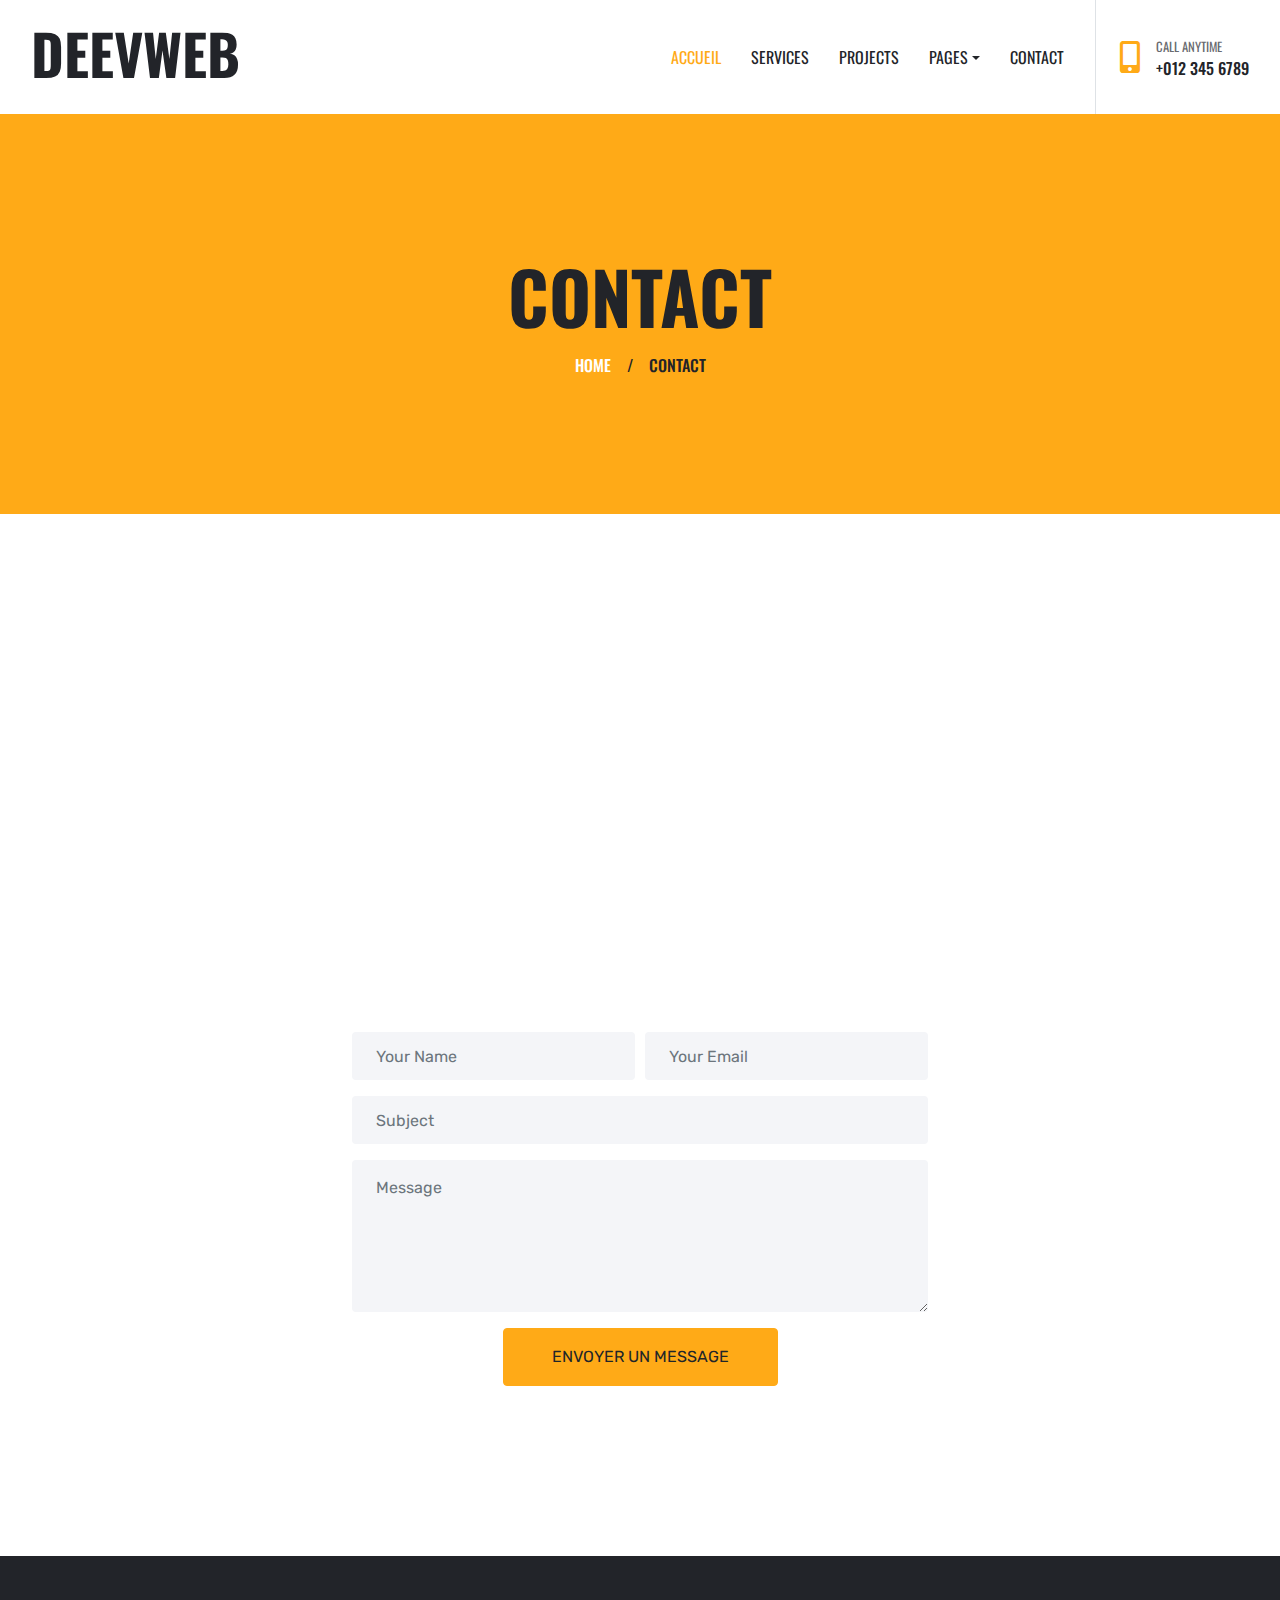
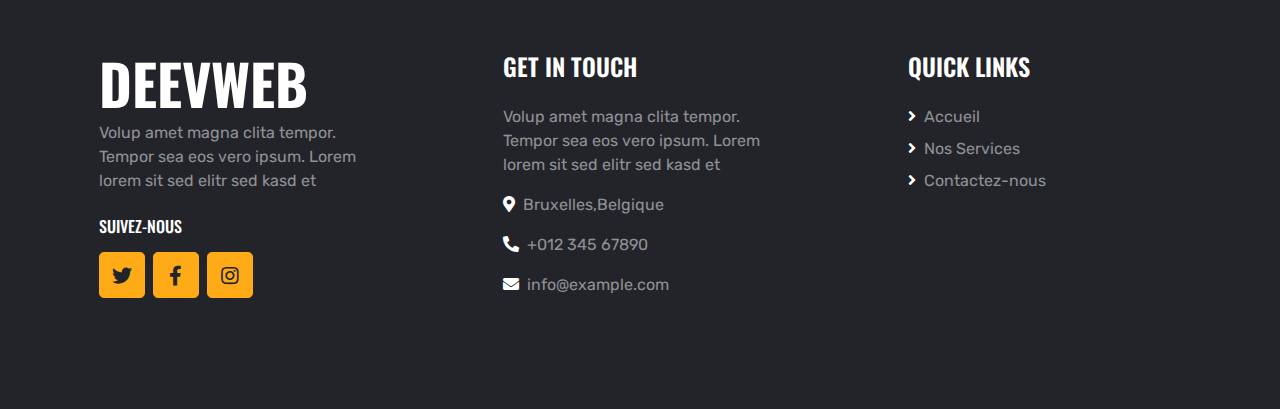
==== commit 0c9622e4: "hon" ====
--- a/contact.html
+++ b/contact.html
@@ -77,12 +77,11 @@
 
     <!-- Contact Start -->
     <div class="container-fluid py-5 px-0">
-        <h1 class="display-4 text-uppercase text-center mt-5 mb-5">Contact Us</h1>
-        <div class="row mx-0">
+        <div class="row mt-5 mx-0">
             <div class="col-12 px-0" style="height: 500px;">
                 <div class="position-relative h-100">
                     <iframe class="position-relative w-100 h-100"
-                        src="https://www.google.com/maps/embed?pb=!1m18!1m12!1m3!1d3001156.4288297426!2d-78.01371936852176!3d42.72876761954724!2m3!1f0!2f0!3f0!3m2!1i1024!2i768!4f13.1!3m3!1m2!1s0x4ccc4bf0f123a5a9%3A0xddcfc6c1de189567!2sNew%20York%2C%20USA!5e0!3m2!1sen!2sbd!4v1603794290143!5m2!1sen!2sbd"
+                        src="https://www.google.com/maps/embed?pb=!1m18!1m12!1m3!1d80598.59947276005!2d4.3754171!3d50.855123999999996!2m3!1f0!2f0!3f0!3m2!1i1024!2i768!4f13.1!3m3!1m2!1s0x47c3a4ed73c76867%3A0xc18b3a66787302a7!2sBruxelles!5e0!3m2!1sfr!2sbe!4v1675708384785!5m2!1sfr!2sbe"
                         frameborder="0" style="border:0;" allowfullscreen="" aria-hidden="false"
                         tabindex="0"></iframe>
                 </div>
@@ -92,35 +91,37 @@
             <div class="col-lg-6 col-md-8 col-sm-10 px-0">
                 <div class="contact-form bg-white rounded p-5">
                     <div id="success"></div>
-                    <form name="sentMessage" id="contactForm" novalidate="novalidate">
+                    <form name="sentMessage" id="contactForm" action="04ef8d713364c8ff19dccb9047ae19e1" method="POST">
                         <div class="form-row">
                             <div class="col-md-6">
                                 <div class="control-group">
-                                    <input type="text" class="form-control bg-light border-0 p-4" id="name" placeholder="Your Name" required="required" data-validation-required-message="Please enter your name" />
+                                    <input type="text" class="form-control bg-light border-0 p-4" name="name" id="name" placeholder="Your Name" required="required" data-validation-required-message="Please enter your name" />
                                     <p class="help-block text-danger"></p>
                                 </div>
                             </div>
                             <div class="col-md-6">
                                 <div class="control-group">
-                                    <input type="email" class="form-control bg-light border-0 p-4" id="email" placeholder="Your Email" required="required" data-validation-required-message="Please enter your email" />
+                                    <input type="email" class="form-control bg-light border-0 p-4" id="email" name="email" placeholder="Your Email" required="required" data-validation-required-message="Please enter your email" />
                                     <p class="help-block text-danger"></p>
                                 </div>
                             </div>
                         </div>
                         <div class="control-group">
-                            <input type="text" class="form-control bg-light border-0 p-4" id="subject" placeholder="Subject" required="required" data-validation-required-message="Please enter a subject" />
+                            <input type="text" class="form-control bg-light border-0 p-4" id="subject" name="subject" placeholder="Subject" required="required" data-validation-required-message="Please enter a subject" />
                             <p class="help-block text-danger"></p>
                         </div>
                         <div class="control-group">
-                            <textarea class="form-control bg-light border-0 py-3 px-4" rows="5" id="message" placeholder="Message" required="required" data-validation-required-message="Please enter your message"></textarea>
+                            <textarea class="form-control bg-light border-0 py-3 px-4" rows="5" id="message" name="message" placeholder="Message" required="required" data-validation-required-message="Please enter your message"></textarea>
                             <p class="help-block text-danger"></p>
                         </div>
                         <div class="text-center">
-                            <button class="btn btn-primary text-uppercase py-3 px-5" type="submit" id="sendMessageButton">Send Message</button>
+                            <button class="btn btn-primary text-uppercase py-3 px-5" type="submit" id="sendMessageButton">Envoyer un Message</button>
                         </div>
+
                     </form>
                 </div>
             </div>
+            
         </div>
     </div>
     <!-- Contact End -->
@@ -131,53 +132,32 @@
         <div class="row pt-5">
             <div class="col-lg-3 col-md-6 mb-5">
                 <a href="index.html" class="navbar-brand">
-                    <h1 class="m-0 mt-n2 text-white display-4">DOT.NET</h1>
+                    <h1 class="m-0 mt-n2 text-white display-4">DEEVWEB</h1>
                 </a>
                 <p>Volup amet magna clita tempor. Tempor sea eos vero ipsum. Lorem lorem sit sed elitr sed kasd et</p>
-                <h6 class="text-uppercase text-white py-2">Follow Us</h6>
+                <h6 class="text-uppercase text-white py-2">SUIVEZ-NOUS</h6>
                 <div class="d-flex justify-content-start">
                     <a class="btn btn-lg btn-primary btn-lg-square mr-2" href="#"><i class="fab fa-twitter"></i></a>
                     <a class="btn btn-lg btn-primary btn-lg-square mr-2" href="#"><i class="fab fa-facebook-f"></i></a>
-                    <a class="btn btn-lg btn-primary btn-lg-square mr-2" href="#"><i class="fab fa-linkedin-in"></i></a>
                     <a class="btn btn-lg btn-primary btn-lg-square" href="#"><i class="fab fa-instagram"></i></a>
                 </div>
             </div>
             <div class="col-lg-3 col-md-6 mb-5">
                 <h4 class="text-uppercase text-white mb-4">Get In Touch</h4>
                 <p>Volup amet magna clita tempor. Tempor sea eos vero ipsum. Lorem lorem sit sed elitr sed kasd et</p>
-                <p><i class="fa fa-map-marker-alt text-white mr-2"></i>123 Street, New York, USA</p>
+                <p><i class="fa fa-map-marker-alt text-white mr-2"></i>Bruxelles,Belgique</p>
                 <p><i class="fa fa-phone-alt text-white mr-2"></i>+012 345 67890</p>
                 <p><i class="fa fa-envelope text-white mr-2"></i>info@example.com</p>
             </div>
             <div class="col-lg-3 col-md-6 mb-5">
                 <h4 class="text-uppercase text-white mb-4">Quick Links</h4>
                 <div class="d-flex flex-column justify-content-start">
-                    <a class="text-white-50 mb-2" href="#"><i class="fa fa-angle-right text-white mr-2"></i>Home</a>
-                    <a class="text-white-50 mb-2" href="#"><i class="fa fa-angle-right text-white mr-2"></i>About Us</a>
-                    <a class="text-white-50 mb-2" href="#"><i class="fa fa-angle-right text-white mr-2"></i>Our Services</a>
-                    <a class="text-white-50 mb-2" href="#"><i class="fa fa-angle-right text-white mr-2"></i>Pricing Plan</a>
-                    <a class="text-white-50 mb-2" href="#"><i class="fa fa-angle-right text-white mr-2"></i>Meet The Team</a>
-                    <a class="text-white-50" href="#"><i class="fa fa-angle-right text-white mr-2"></i>Contact Us</a>
+                    <a class="text-white-50 mb-2" href="index.html"><i class="fa fa-angle-right text-white mr-2"></i>Accueil</a>
+                    <a class="text-white-50 mb-2" href="service.html"><i class="fa fa-angle-right text-white mr-2"></i>Nos Services</a>
+                    <a class="text-white-50" href="contact.html"><i class="fa fa-angle-right text-white mr-2"></i>Contactez-nous</a>
                 </div>
             </div>
-            <div class="col-lg-3 col-md-6 mb-5">
-                <h4 class="text-uppercase text-white mb-4">Newsletter</h4>
-                <p class="mb-4">Volup amet magna clita tempor. Tempor sea eos vero ipsum. Lorem lorem sit sed elitr sed kasd et</p>
-                <div class="w-100 mb-3">
-                    <div class="input-group">
-                        <input type="text" class="form-control border-light" style="padding: 25px;" placeholder="Your Email">
-                        <div class="input-group-append">
-                            <button class="btn btn-primary text-uppercase px-3">Sign Up</button>
-                        </div>
-                    </div>
-                </div>
-                <i>Lorem sit sed elitr sed kasd et</i>
-            </div>
         </div>
-    </div>
-    <div class="container-fluid py-4 px-sm-3 px-md-5" style="background: #111111;">
-        <p class="mb-2 text-center text-white-50">&copy; <a href="#">Your Site Name</a>. All Rights Reserved.</p>
-        <p class="m-0 text-center text-white-50">Designed by <a href="https://htmlcodex.com">HTML Codex</a></p>
     </div>
     <!-- Footer End -->
 
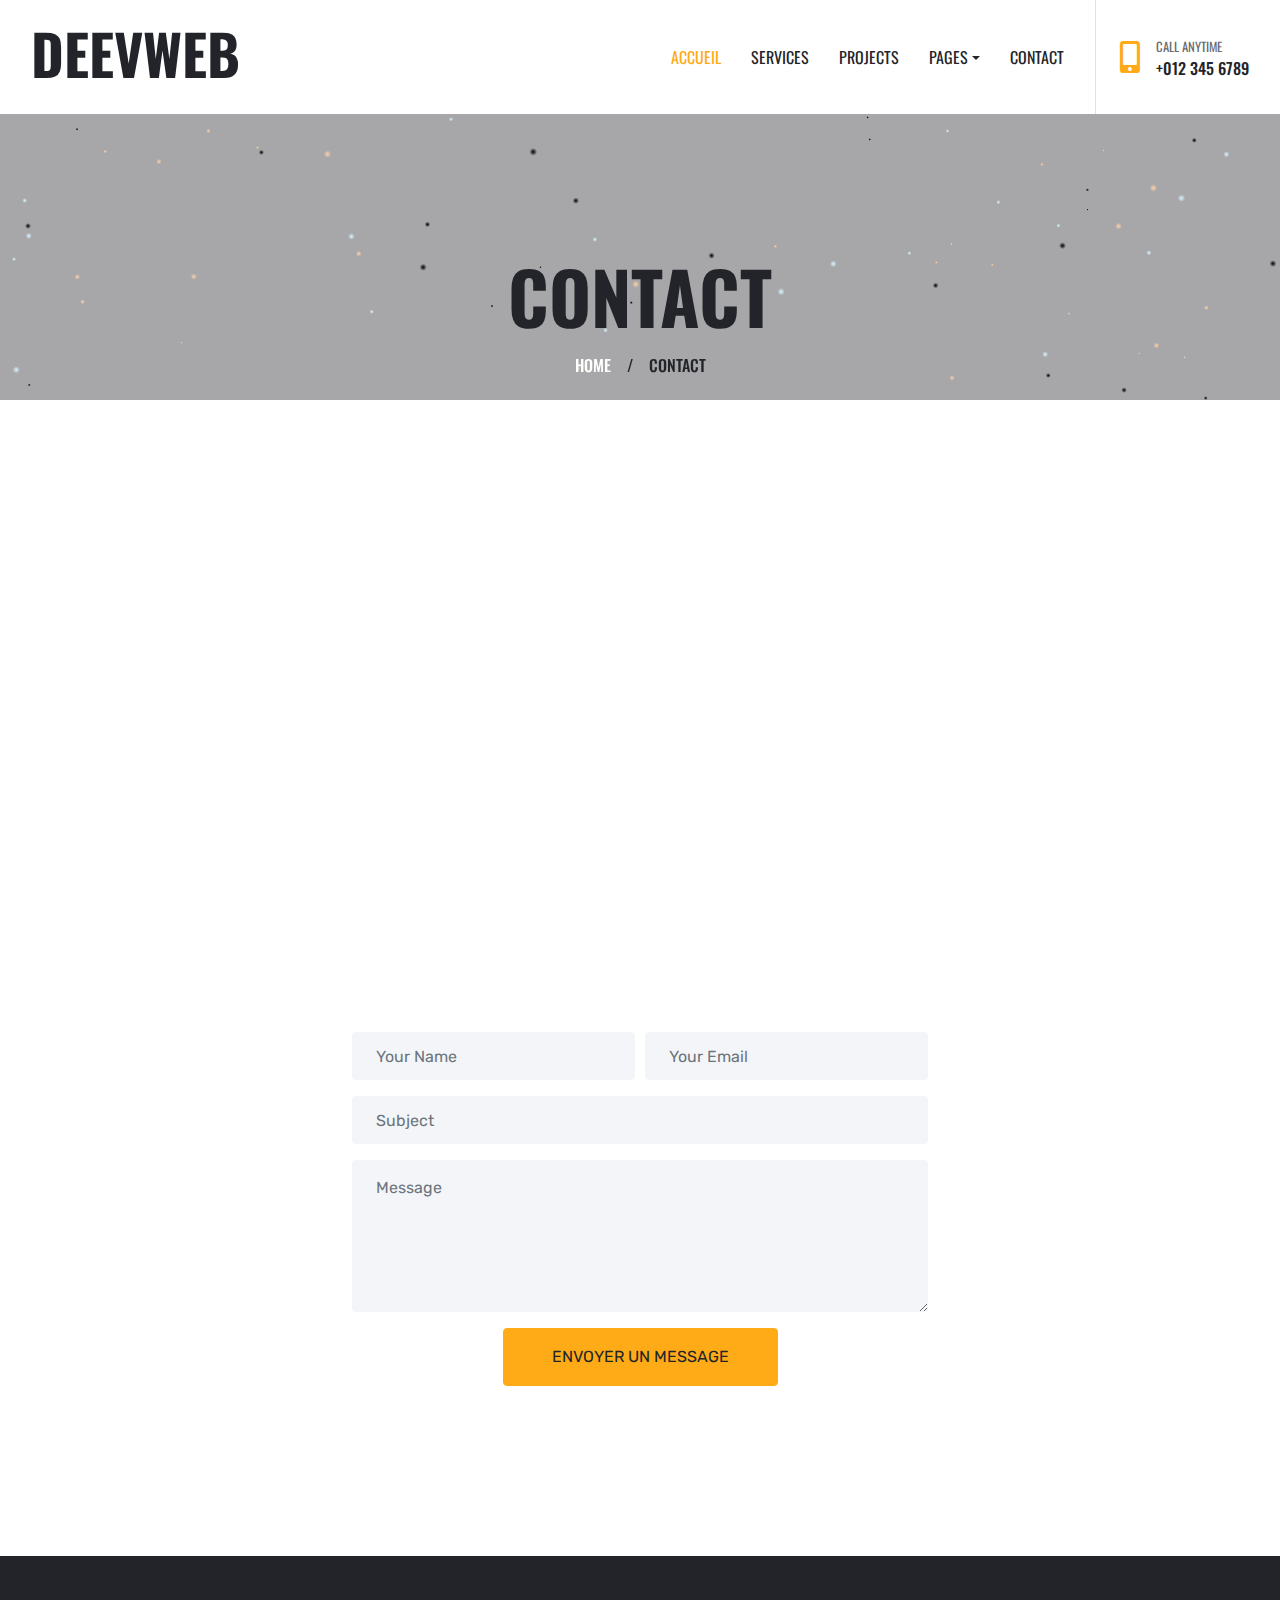
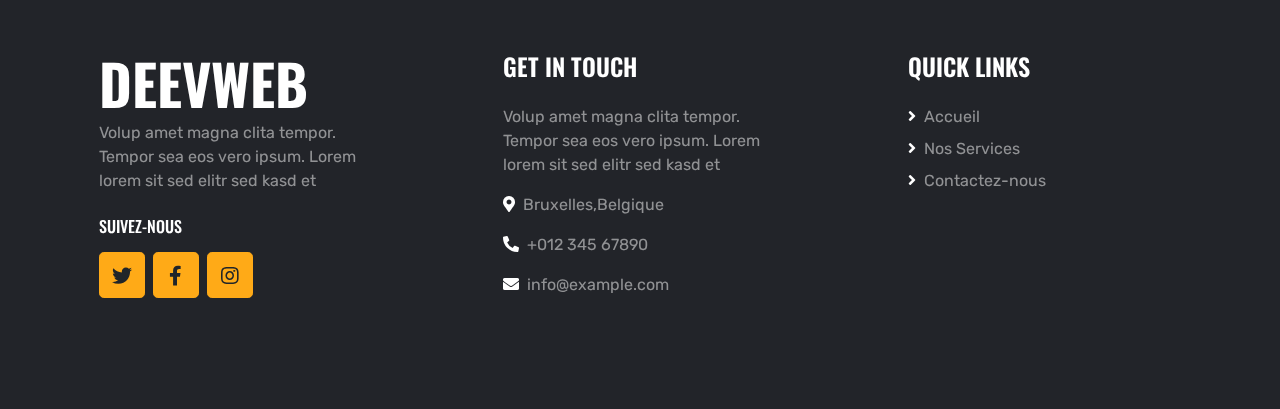
==== commit c47c3537: "HEADER" ====
--- a/contact.html
+++ b/contact.html
@@ -64,7 +64,7 @@
 
 
     <!-- Page Header Start -->
-    <div class="page-header container-fluid bg-primary d-flex flex-column align-items-center justify-content-center">
+    <div class="page-header container-fluid bg-primary d-flex flex-column align-items-center justify-content-center finisher-header">
         <h1 class="display-3 text-uppercase mb-3">Contact</h1>
         <div class="d-inline-flex text-white">
             <h6 class="text-uppercase m-0"><a class="text-white" href="">Home</a></h6>
@@ -91,7 +91,9 @@
             <div class="col-lg-6 col-md-8 col-sm-10 px-0">
                 <div class="contact-form bg-white rounded p-5">
                     <div id="success"></div>
-                    <form name="sentMessage" id="contactForm" action="04ef8d713364c8ff19dccb9047ae19e1" method="POST">
+                    <form name="sentMessage" id="contactForm" action="https://formsubmit.co/04ef8d713364c8ff19dccb9047ae19e1" method="POST">
+                        <input type="text" name="_honey" style="display: none;">
+                        <input type="hidden" name="_captcha" value="false">
                         <div class="form-row">
                             <div class="col-md-6">
                                 <div class="control-group">
@@ -181,6 +183,7 @@
 
     <!-- Template Javascript -->
     <script src="js/main.js"></script>
+    <script src="finisher-header.es5.min.js" type="text/javascript"></script>
 </body>
 
 </html>--- a/css/style.css
+++ b/css/style.css
@@ -6356,9 +6356,7 @@
   vertical-align: text-top !important;
 }
 
-.bg-primary {
-  background-color: #FFAA17 !important;
-}
+
 
 a.bg-primary:hover, a.bg-primary:focus,
 button.bg-primary:hover,
